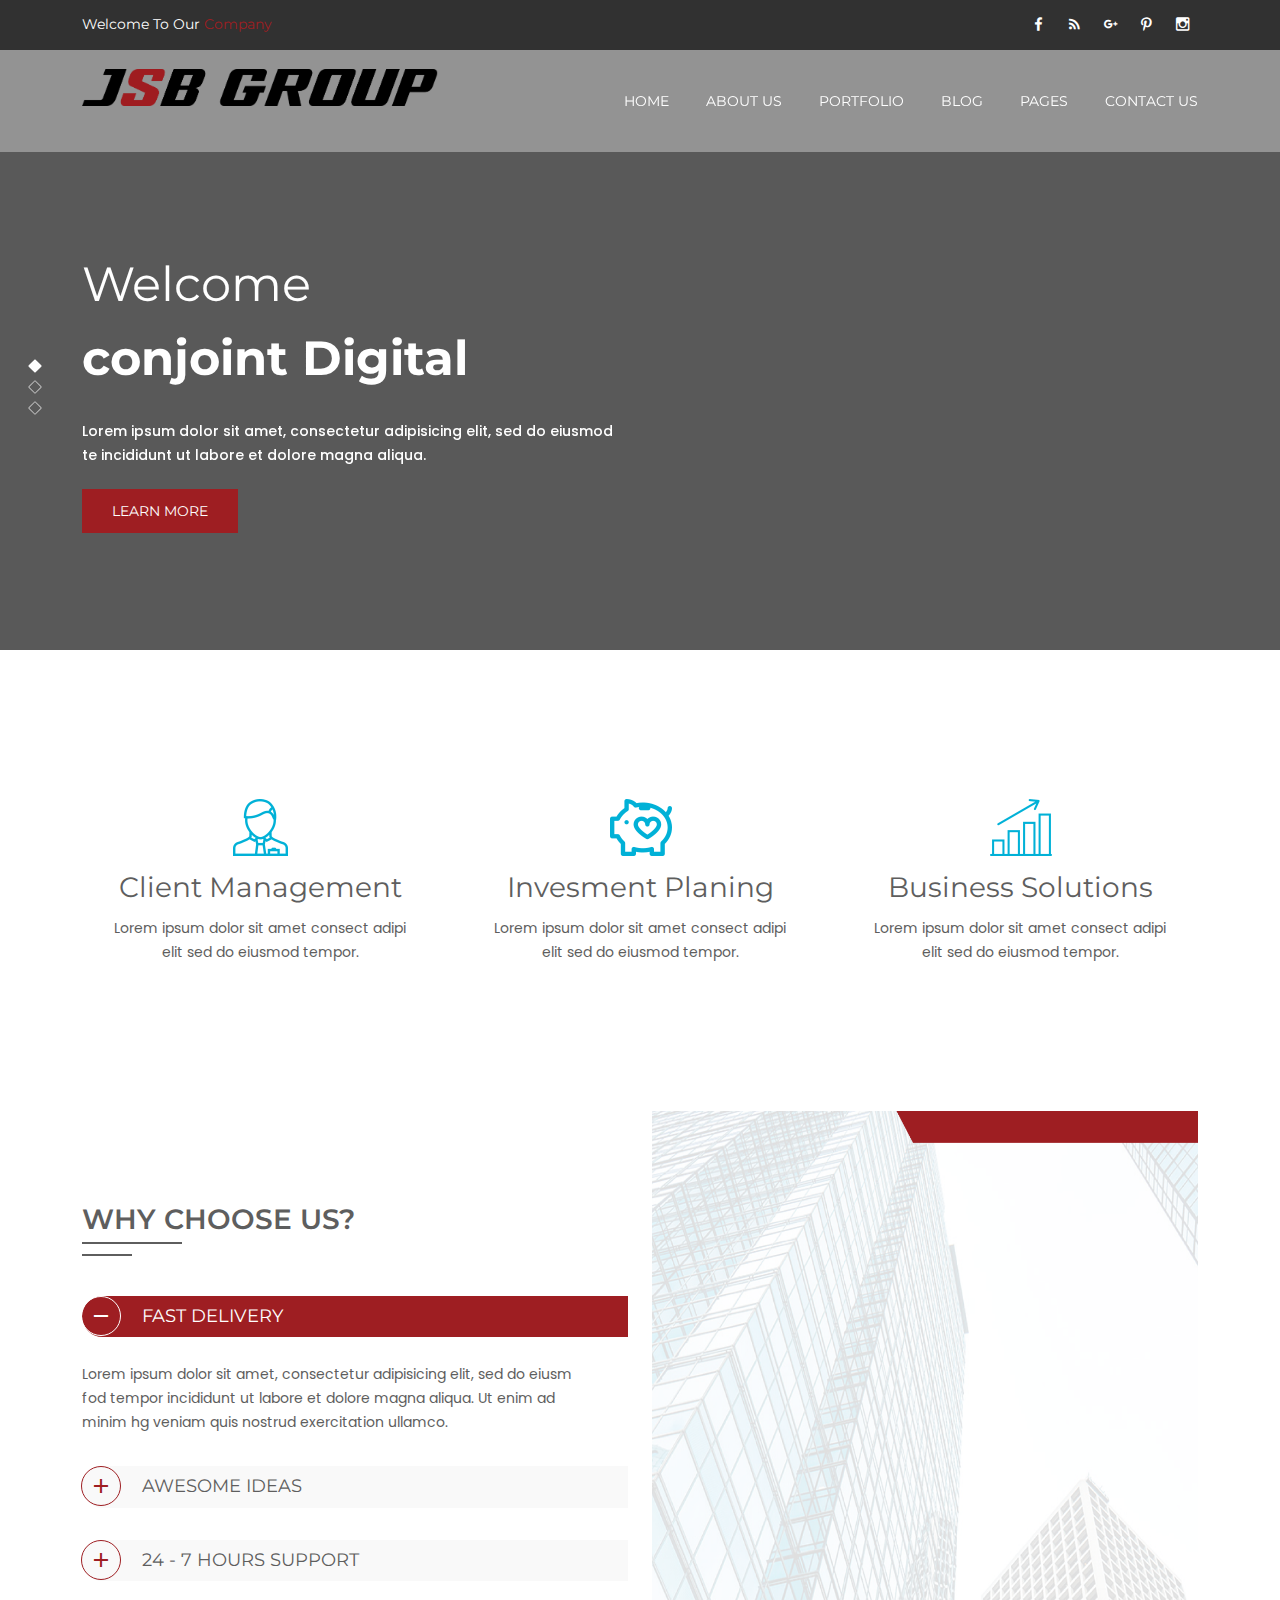
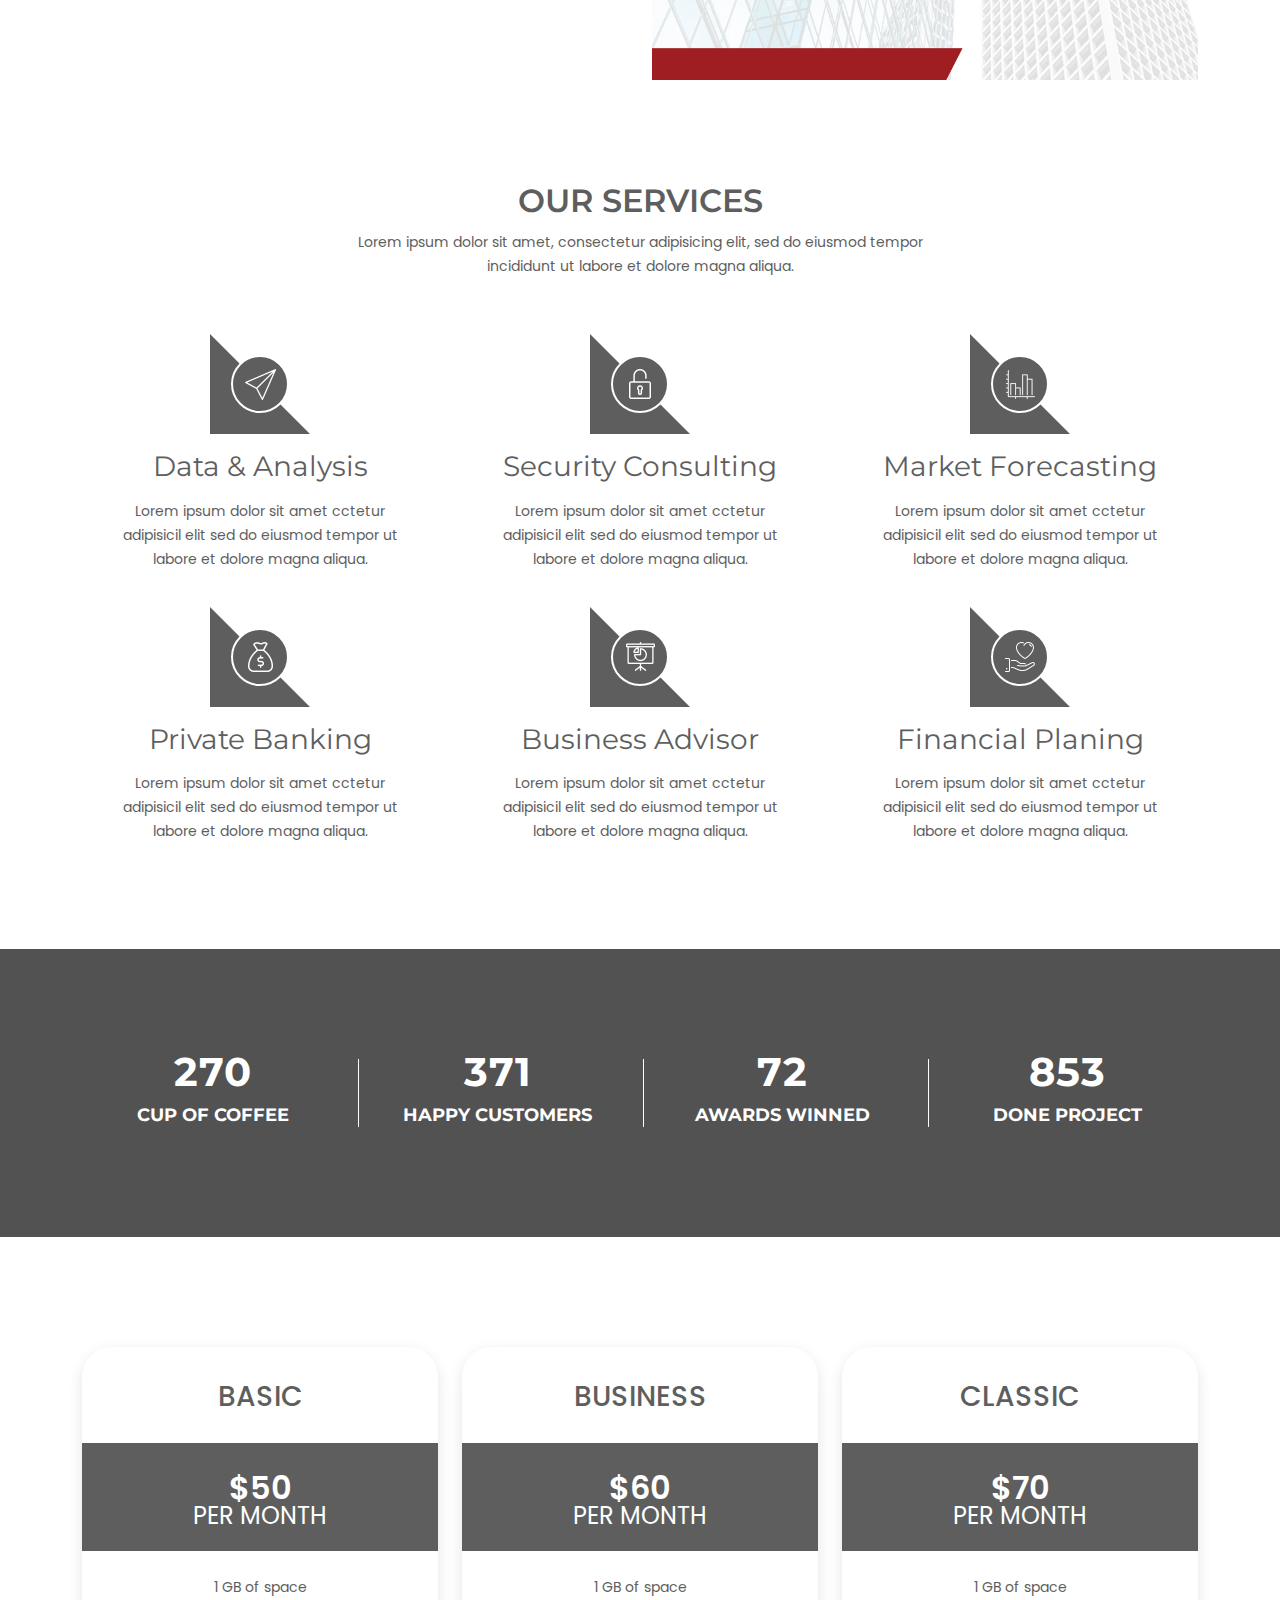
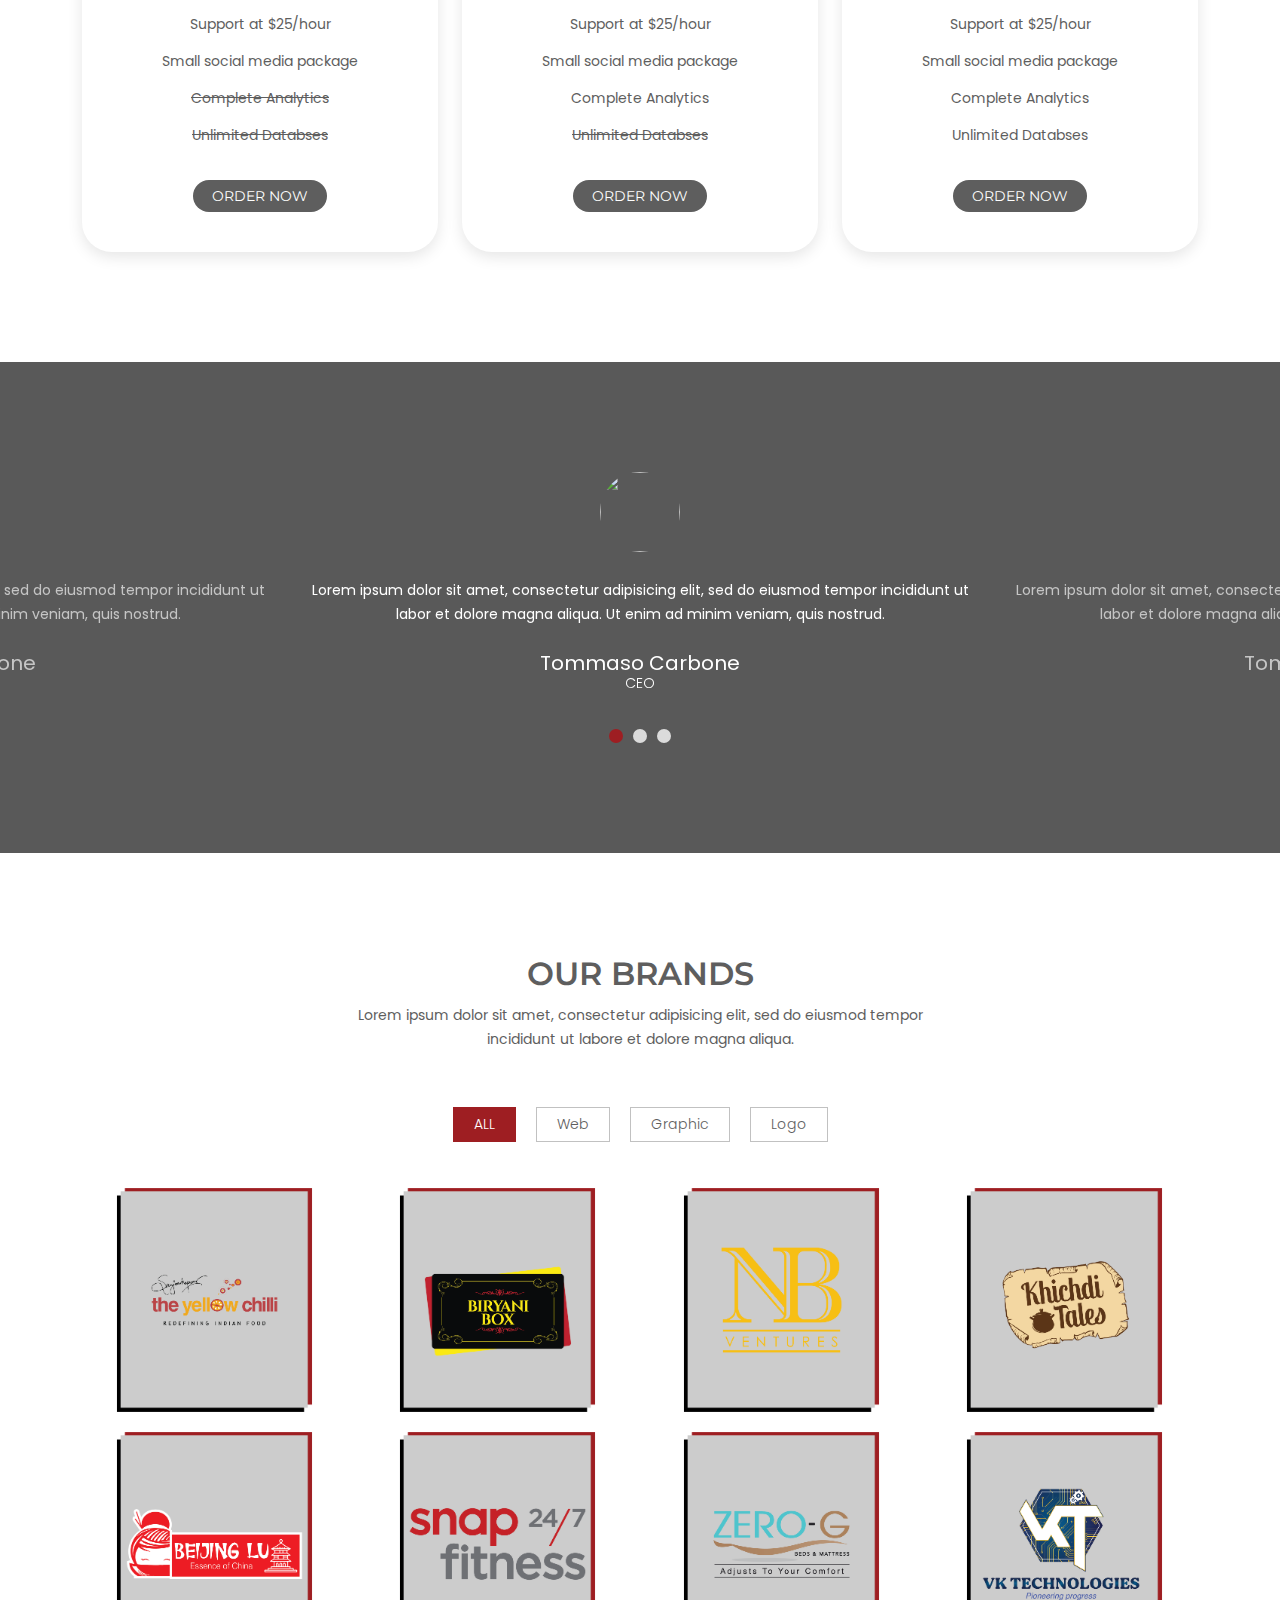
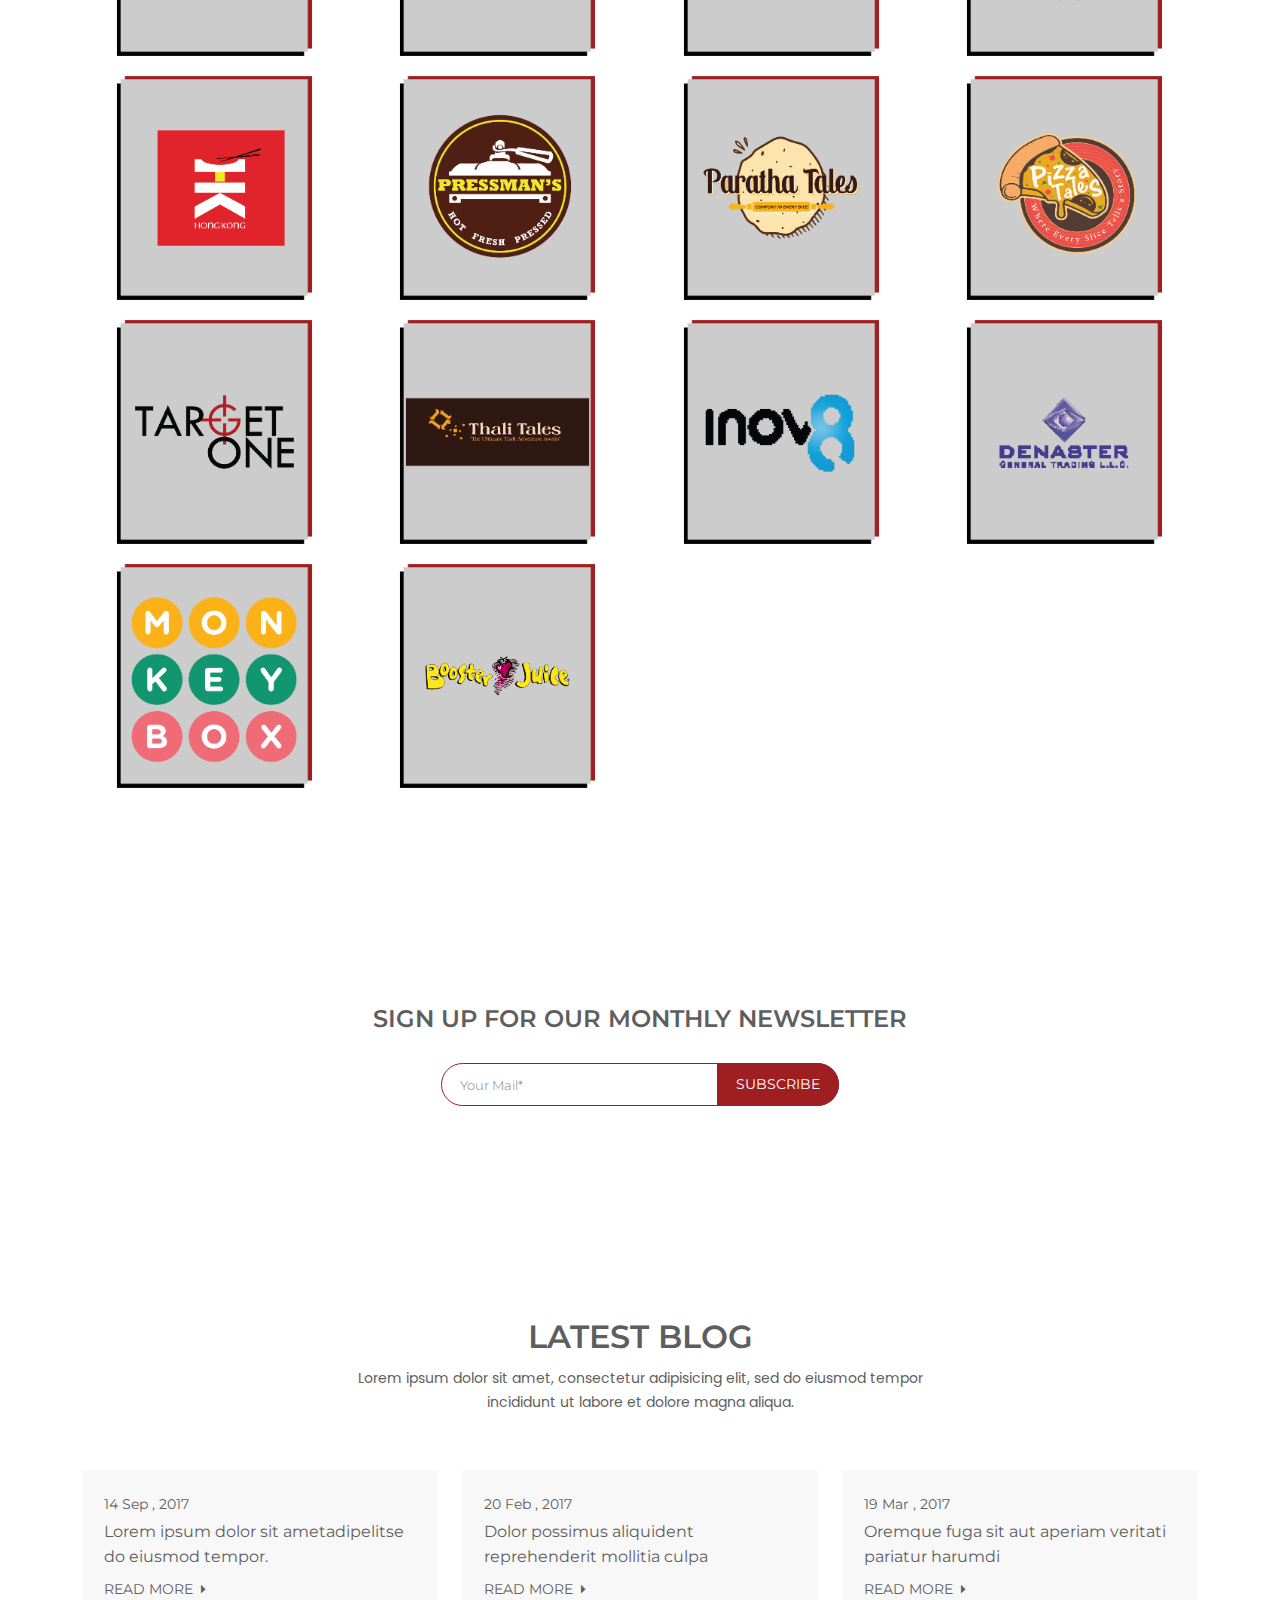
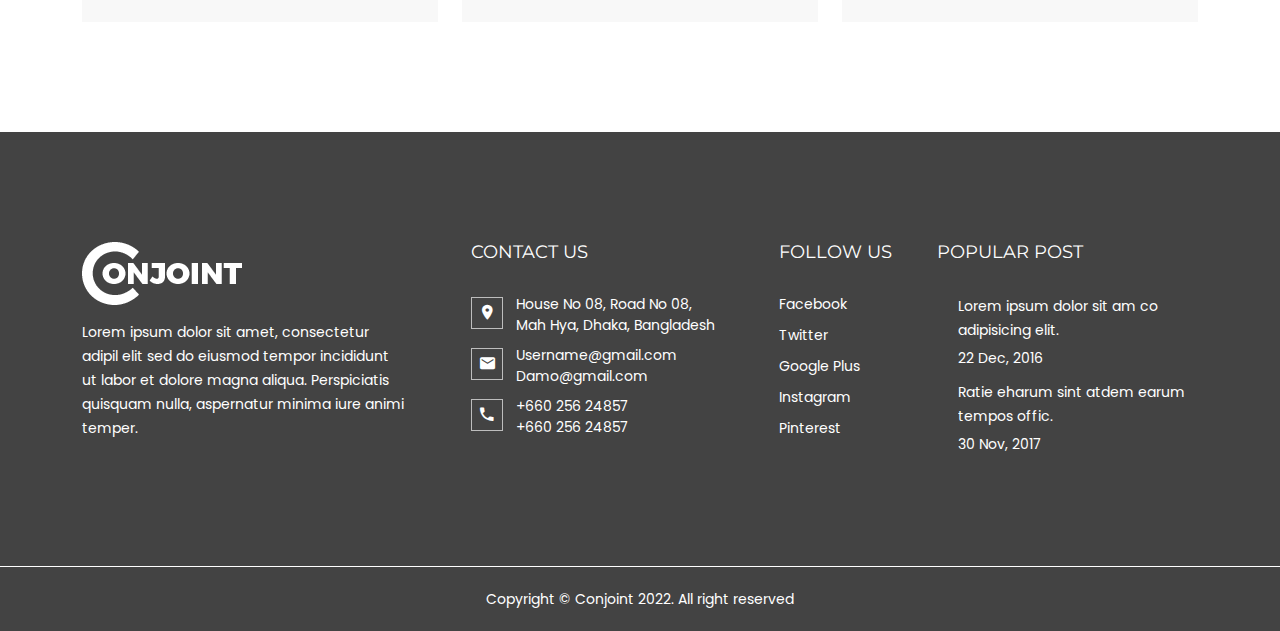
==== index.html @ b05cb588 "Initial Commit" ====
<!doctype html>
<html class="no-js" lang="en">
    <head>
        <meta charset="utf-8">
        <meta http-equiv="x-ua-compatible" content="ie=edge">
        <title>Homepage || conjoint</title>
        <meta name="description" content="">
        <meta name="viewport" content="width=device-width, initial-scale=1">
       

        <!-- Favicon -->
        <link rel="shortcut icon" type="image/x-icon" href="assets/images/favicon.ico">

        <!-- CSS
        ============================================ -->

        <!-- Icon Font CSS -->
        <link rel="stylesheet" href="assets/css/font-awesome.min.css">
        <link rel="stylesheet" href="assets/css/material-design-iconic-font.css">
        <link rel="stylesheet" href="assets/css/material-design-iconic-font.min.css">

        <!-- Plugins CSS -->
        <link rel="stylesheet" href="assets/css/bootstrap.min.css">
        <link rel="stylesheet" href="assets/css/slick.css">
        <link rel="stylesheet" href="assets/css/magnific-popup.css">
        <link rel="stylesheet" href="assets/css/meanmenu.css">
        <link rel="stylesheet" href="assets/css/animate.css">
        <link rel="stylesheet" href="assets/css/owl.carousel.css">
        <link rel="stylesheet" href="assets/css/shortcode/shortcodes.css">

        <!-- Main Style CSS -->
        <link rel="stylesheet" href="assets/css/style.css">
        <link rel="stylesheet" href="assets/css/responsive.css">

    </head>
    <body>
        <!--[if lt IE 8]>
            <p class="browserupgrade">You are using an <strong>outdated</strong> browser. Please <a href="http://browsehappy.com/">upgrade your browser</a> to improve your experience.</p>
        <![endif]-->
        
		<!-- Header Area Start -->
		<header class="header-area">
		    <div class="header-top-area bg-dark-1 d-none d-md-block">
		        <div class="container">
		            <div class="row">
		                <div class="col-md-6 col-sm-6">
		                    <div class="header-msg">
		                        <span>Welcome To Our <span>Company</span></span>
		                    </div>
		                </div>
		                <div class="col-md-6 col-sm-6">
		                    <div class="header-links">
		                        <a href="#"><i class="zmdi zmdi-facebook"></i></a>
		                        <a href="#"><i class="zmdi zmdi-rss"></i></a>
		                        <a href="#"><i class="zmdi zmdi-google-plus"></i></a>
		                        <a href="#"><i class="zmdi zmdi-pinterest"></i></a>
		                        <a href="#"><i class="zmdi zmdi-instagram"></i></a>
		                    </div>
		                </div>
		            </div>
		        </div>
		    </div>
		    <div class="logo-menu-area overlay-light-1 fixed header-sticky">
		        <div class="container">
		            <div class="row">
		                <div class="col-lg-4">
							<div class="logo">
								<a href="index.html"><img src="assets/images/logo/JSB Group Logo.png" alt="Conjoint" /></a>
							</div>
		                </div>
						<div class="col-lg-8">
                            <div class="main-menu text-right">
                                <nav>
                                    <ul>       
                                        <li><a href="index.html">Home</a></li>
                                        <li><a href="about.html">about us</a></li>
                                        <li><a href="portfolio.html">portfolio</a>
                                            <ul>
                                                <li><a href="portfolio-details.html">portfolio Details</a></li>
                                            </ul>
                                        </li>
                                        <li><a href="blog.html">Blog</a>
                                            <ul>
                                                <li><a href="blog-details.html">Blog Details</a></li>
                                            </ul>
                                        </li>
                                        <li><a href="#">pages</a>
                                            <ul>
                                                <li><a href="about.html">about us</a></li>
                                                <li><a href="portfolio.html">portfolio</a></li>
                                                <li><a href="portfolio-details.html">portfolio Details</a></li>
                                                <li><a href="blog.html">Blog</a></li>
                                                <li><a href="blog-details.html">Blog Details</a></li>
                                                <li><a href="contact.html">contact us</a></li>
                                            </ul>
                                        </li>
                                        <li><a href="contact.html">contact us</a></li>
                                    </ul>
                                </nav>
                            </div>
                            <div class="mobile-menu hidden-lg hidden-md"></div>
						</div>
		            </div>
		        </div>
		    </div>
		</header>
		<!-- Header Area End -->
		<!-- Background Area Start -->
		<div class="slider-area">
		    <div class="slider-wrapper">
		        <div class="single-slide overlay-3" style="background-image: url('assets/images/slider/webjb-0.png');">
                    <div class="banner-content">
                        <div class="container">
                            <div class="row">
                                <div class="col-lg-7 col-md-10">
                                    <div class="text-content-wrapper">
                                        <div class="text-content">
                                            <h2 class="pt-100">Welcome</h2>
                                            <h1 class="cd-headline scale letters">conjoint Digital
                                                <span class="cd-words-wrapper">
                                                    <b class="is-visible rotate"> Company</b>
                                                    <b class=" rotate">Agency</b>
                                                </span>
                                            </h1>
                                            <p>Lorem ipsum dolor sit amet, consectetur adipisicing elit, sed do eiusmod te incididunt ut labore et dolore magna aliqua.</p>
                                            <div class="banner-btn">
                                                <a class="default-btn blue" href="about.html"><span>Learn more</span></a>
                                            </div>
                                        </div>
                                    </div>
                                </div>
                            </div>
                        </div>
                    </div>
		        </div>
		        <div class="single-slide overlay-3" style="background-image: url('assets/images/slider/webjb-0.png');">
                    <div class="banner-content">
                        <div class="container">
                            <div class="row">
                                <div class="col-lg-7 col-md-10">
                                    <div class="text-content-wrapper">
                                        <div class="text-content text-center">
                                            <h2 class="pt-100">Welcome To</h2>
                                            <h1 class="cd-headline scale letters">Our Digital
                                                <span class="cd-words-wrapper">
                                                    <b class="is-visible rotate"> Company</b>
                                                    <b class=" rotate">Agency</b>
                                                </span>
                                            </h1>
                                            <p>Lorem ipsum dolor sit amet, consectetur adipisicing elit, sed do eiusmod te incididunt ut labore et dolore magna aliqua.</p>
                                            <div class="banner-btn">
                                                <a class="default-btn blue" href="about.html"><span>Learn more</span></a>
                                            </div>
                                        </div>
                                    </div>
                                </div>
                            </div>
                        </div>
                    </div>
		        </div>
		        <div class="single-slide overlay-3" style="background-image: url('assets/images/slider/webjb-0.png');">
                    <div class="banner-content">
                        <div class="container">
                            <div class="row">
                                <div class="col-lg-7 col-md-10">
                                    <div class="text-content-wrapper">
                                        <div class="text-content">
                                            <h2 class="pt-100">Welcome</h2>
                                            <h1 class="cd-headline scale letters">conjoint Digital
                                                <span class="cd-words-wrapper">
                                                    <b class="is-visible rotate"> Company</b>
                                                    <b class=" rotate">Agency</b>
                                                </span>
                                            </h1>
                                            <p>Lorem ipsum dolor sit amet, consectetur adipisicing elit, sed do eiusmod te incididunt ut labore et dolore magna aliqua.</p>
                                            <div class="banner-btn">
                                                <a class="default-btn blue" href="about.html"><span>Learn more</span></a>
                                            </div>
                                        </div>
                                    </div>
                                </div>
                            </div>
                        </div>
                    </div>
		        </div>
		    </div>
		</div>
		<!-- Background Area End -->
        <!-- Feature Area Start -->
        <section class="feature-area ptb-110">
            <div class="container">
                <div class="row">
                    <div class="col-lg-4 col-md-6">
                        <div class="single-item text-center">
                            <div class="f-icon">
                                <img src="assets/images/icons/client-2.png" alt="">
                            </div>
                            <div class="item-text">
                                <h3>Client Management</h3>
                                <p>Lorem ipsum dolor sit amet consect adipi elit sed do eiusmod tempor.</p>
                            </div>
                        </div>
                    </div>
                    <div class="col-lg-4 col-md-6">
                        <div class="single-item text-center">
                            <div class="f-icon">
                                <img src="assets/images/icons/investment-2.png" alt="">
                            </div>
                            <div class="item-text">
                                <h3>Invesment Planing</h3>
                                <p>Lorem ipsum dolor sit amet consect adipi elit sed do eiusmod tempor.</p>
                            </div>
                        </div>
                    </div>
                    <div class="col-lg-4 col-md-6">
                        <div class="single-item text-center">
                            <div class="f-icon">
                                <img src="assets/images/icons/solution-2.png" alt="">
                            </div>
                            <div class="item-text">
                                <h3>Business Solutions</h3>
                                <p>Lorem ipsum dolor sit amet consect adipi elit sed do eiusmod tempor.</p>
                            </div>
                        </div>
                    </div>
                </div>
            </div>
        </section>
        <!-- Feature Area End -->
        <!-- Consultation Area Start -->
        <section class="consultation-area bg-3 fix">
            <div class="container">
                <div class="row align-items-center justify-content-center gy-5">
                    <div class="col-lg-6">
                        <div class="accordion">
                            <h3 class="sub-title">Why Choose Us?</h3>
                            <div class="panel-group" id="choose">  
                                <div class="panel panel-default">
                                    <div class="panel-heading">
                                        <h4 class="panel-title">
                                            <a role="button" data-bs-toggle="collapse" href="#one">
                                                <span></span>fast delivery
                                            </a>
                                        </h4>
                                    </div>    
                                    <div id="one" class="panel-collapse collapse show" data-bs-parent="#choose">
                                        <div class="panel-body">     
                                            <p>Lorem ipsum dolor sit amet, consectetur adipisicing elit, sed do eiusm fod tempor incididunt ut labore et dolore magna aliqua. Ut enim ad minim hg veniam quis nostrud exercitation ullamco.</p>
                                        </div>
                                    </div>           
                                </div>
                                <div class="panel panel-default">
                                    <div class="panel-heading">
                                        <h4 class="panel-title">
                                            <a class="collapsed" role="button" data-bs-toggle="collapse" href="#two">
                                                <span></span>Awesome Ideas 
                                            </a>
                                        </h4>
                                    </div>    
                                    <div id="two" class="panel-collapse collapse" data-bs-parent="#choose">
                                        <div class="panel-body">     
                                            <p>Lorem ipsum dolor sit amet, consectetur adipisicing elit, sed do eiusm fod tempor incididunt ut labore et dolore magna aliqua. Ut enim ad minim hg veniam quis nostrud exercitation ullamco.</p>
                                        </div> 
                                    </div>
                                </div>
                                <div class="panel panel-default">
                                    <div class="panel-heading">
                                        <h4 class="panel-title">
                                            <a class="collapsed" role="button" data-bs-toggle="collapse" href="#three">
                                                <span></span>
                                                24 - 7 hours support
                                            </a>
                                        </h4>
                                    </div>    
                                    <div id="three" class="panel-collapse collapse" data-bs-parent="#choose">
                                        <div class="panel-body">     
                                            <p>Lorem ipsum dolor sit amet, consectetur adipisicing elit, sed do eiusm fod tempor incididunt ut labore et dolore magna aliqua. Ut enim ad minim hg veniam quis nostrud exercitation ullamco.</p>
                                        </div>
                                    </div>
                                </div>
                            </div>
                        </div>
                    </div>
                    <div class="col-lg-6 col-md-6 col-sm-8">
                        <div class="consultation-img bounceInRight" data-wow-duration="2s" data-wow-delay=".5s">
                            <img src="assets/images/banner/webjb-09.png" alt="">
                        </div>
                    </div>
                </div>
            </div>
        </section>
        <!-- Consultation Area End -->
        <!-- Service Area Start -->
        <section class="service-area pt-110 pb-70">
            <div class="container">

                <div class="section-title text-center">
                    <h2>our services</h2>
                    <p>Lorem ipsum dolor sit amet, consectetur adipisicing elit, sed do eiusmod tempor <br> incididunt ut labore et dolore magna aliqua. </p>
                </div>
                
                <div class="row">
                    <div class="col-lg-4 col-md-6">
                        <div class="single-item text-center">
                            <div class="item-icon-bg">
                                <div class="item-icons">
                                    <span><img src="assets/images/icons/send-2.png" alt=""></span>
                                </div>
                            </div>
                            <div class="item-text">
                                <h3>Data &amp; Analysis</h3>
                                <p>Lorem ipsum dolor sit amet cctetur adipisicil elit sed do eiusmod tempor  ut labore et dolore magna aliqua. </p>
                            </div>
                        </div>
                    </div>
                    <div class="col-lg-4 col-md-6">
                        <div class="single-item text-center">
                            <div class="item-icon-bg">
                                <div class="item-icons">
                                    <span><img src="assets/images/icons/lock-2.png" alt=""></span>
                                </div>
                            </div>
                            <div class="item-text">
                                <h3>Security Consulting</h3>
                                <p>Lorem ipsum dolor sit amet cctetur adipisicil elit sed do eiusmod tempor  ut labore et dolore magna aliqua. </p>
                            </div>
                        </div>
                    </div>
                    <div class="col-lg-4 col-md-6">
                        <div class="single-item text-center">
                            <div class="item-icon-bg">
                                <div class="item-icons">
                                    <span><img src="assets/images/icons/solution-3.png" alt=""></span>
                                </div>
                            </div>
                            <div class="item-text">
                                <h3>Market Forecasting</h3>
                                <p>Lorem ipsum dolor sit amet cctetur adipisicil elit sed do eiusmod tempor  ut labore et dolore magna aliqua. </p>
                            </div>
                        </div>
                    </div>
                    <div class="col-lg-4 col-md-6">
                        <div class="single-item text-center">
                            <div class="item-icon-bg">
                                <div class="item-icons">
                                    <span><img src="assets/images/icons/bag-2.png" alt=""></span>
                                </div>
                            </div>
                            <div class="item-text">
                                <h3>Private Banking</h3>
                                <p>Lorem ipsum dolor sit amet cctetur adipisicil elit sed do eiusmod tempor  ut labore et dolore magna aliqua. </p>
                            </div>
                        </div>
                    </div>
                    <div class="col-lg-4 col-md-6">
                        <div class="single-item text-center">
                            <div class="item-icon-bg">
                                <div class="item-icons">
                                    <span><img src="assets/images/icons/solution-4.png" alt=""></span>
                                </div>
                            </div>
                            <div class="item-text">
                                <h3>Business Advisor</h3>
                                <p>Lorem ipsum dolor sit amet cctetur adipisicil elit sed do eiusmod tempor  ut labore et dolore magna aliqua. </p>
                            </div>
                        </div>
                    </div>
                    <div class="col-lg-4 col-md-6">
                        <div class="single-item text-center">
                            <div class="item-icon-bg">
                                <div class="item-icons">
                                    <span><img src="assets/images/icons/saving-2.png" alt=""></span>
                                </div>
                            </div>
                            <div class="item-text">
                                <h3>Financial Planing</h3>
                                <p>Lorem ipsum dolor sit amet cctetur adipisicil elit sed do eiusmod tempor  ut labore et dolore magna aliqua. </p>
                            </div>
                        </div>
                    </div>
                </div>
            </div>
        </section>
        <!-- Service Area End -->
        <!-- Fun Factor Area Start -->
        <div class="fun-factor-area ptb-110 bg-1 overlay-5">
            <div class="container">
                <div class="row">
                    <div class="col-md-3 col-sm-6">
                        <div class="single-fun-factor text-center">
                            <h1><span class="counter">270</span></h1>
                            <h4>CUP OF COFFEE</h4>
                        </div>
                    </div>
                    <div class="col-md-3 col-sm-6">
                        <div class="single-fun-factor text-center">
                            <h1><span class="counter">371</span></h1>
                            <h4>HAPPY CUSTOMERS</h4>
                        </div>
                    </div>
                    <div class="col-md-3 col-sm-6">
                        <div class="single-fun-factor text-center">
                            <h1><span class="counter">72</span></h1>
                            <h4>AWARDS WINNED</h4>
                        </div>
                    </div>
                    <div class="col-md-3 col-sm-6">
                        <div class="single-fun-factor text-center">
                            <h1><span class="counter">853</span></h1>
                            <h4>DONE PROJECT</h4>
                        </div>
                    </div>
                </div>
            </div>
        </div>
        <!-- Fun Factor Area End -->
        <!-- Pricing Table Area Start -->
        <div class="pricing-area ptb-110">
            <div class="container">
                <div class="row g-4">
                    <div class="col-lg-4 col-md-6">
                        <div class="table-wrapper">
                            <div class="single-table text-center">
                                <div class="table-title">
                                    <h3>BASIC</h3>
                                    <div class="title-2">
                                        <h2>$50</h2>
                                        <h4>PER MONTH</h4>
                                    </div>
                                </div>
                                <div class="table-content">
                                    <span>1 GB of space</span>
                                    <span>Support at $25/hour</span>
                                    <span>Small social media package</span>
                                    <span class="line">Complete Analytics</span>
                                    <span class="line">Unlimited Databses</span>
                                </div>
                                <a href="#" class="default-btn"><span>ORDER NOW</span></a>
                            </div>
                        </div>
                    </div>
                    <div class="col-lg-4 col-md-6">
                        <div class="table-wrapper">
                            <div class="single-table text-center">
                                <div class="table-title">
                                    <h3>BUSINESS</h3>
                                    <div class="title-2">
                                        <h2>$60</h2>
                                        <h4>PER MONTH</h4>
                                    </div>
                                </div>
                                <div class="table-content">
                                    <span>1 GB of space</span>
                                    <span>Support at $25/hour</span>
                                    <span>Small social media package</span>
                                    <span>Complete Analytics</span>
                                    <span class="line">Unlimited Databses</span>
                                </div>
                                <a href="#" class="default-btn blue"><span>ORDER NOW</span></a>
                            </div>
                        </div>
                    </div>
                    <div class="col-lg-4 col-md-6">
                        <div class="table-wrapper">
                            <div class="single-table text-center">
                                <div class="table-title">
                                    <h3>CLASSIC</h3>
                                    <div class="title-2">
                                        <h2>$70</h2>
                                        <h4>PER MONTH</h4>
                                    </div>
                                </div>
                                <div class="table-content">
                                    <span>1 GB of space</span>
                                    <span>Support at $25/hour</span>
                                    <span>Small social media package</span>
                                    <span>Complete Analytics</span>
                                    <span>Unlimited Databses</span>
                                </div>
                                <a href="#" class="default-btn"><span>ORDER NOW</span></a>
                            </div>
                        </div>
                    </div>
                </div>
            </div>
        </div>
        <!-- Pricing Table Area End -->
        <!-- Testimonial Area Start -->
        <div class="testimonial-area bg-5 overlay-3 ptb-110">
            <div class="testimonial-two-wrapper text-center">
                <div class="single-testimonial">
                    <div class="testi-img"><img src="assets/images/testimonial/1.jpg" alt=""></div>
                    <p>Lorem ipsum dolor sit amet, consectetur adipisicing elit, sed do eiusmod tempor incididunt ut labor et dolore magna aliqua. Ut enim ad minim veniam, quis nostrud.</p>
                    <h5>Tommaso Carbone</h5>
                    <h6>CEO</h6>
                </div>
                <div class="single-testimonial">
                    <div class="testi-img"><img src="assets/images/testimonial/1.jpg" alt=""></div>
                    <p>Lorem ipsum dolor sit amet, consectetur adipisicing elit, sed do eiusmod tempor incididunt ut labor et dolore magna aliqua. Ut enim ad minim veniam, quis nostrud.</p>
                    <h5>Tommaso Carbone</h5>
                    <h6>CEO</h6>
                </div>
                <div class="single-testimonial">
                    <div class="testi-img"><img src="assets/images/testimonial/1.jpg" alt=""></div>
                    <p>Lorem ipsum dolor sit amet, consectetur adipisicing elit, sed do eiusmod tempor incididunt ut labor et dolore magna aliqua. Ut enim ad minim veniam, quis nostrud.</p>
                    <h5>Tommaso Carbone</h5>
                    <h6>CEO</h6>
                </div>
            </div>
        </div>
        <!-- Testimonial Area End -->
		<!-- Portfolio Area Start -->
		<div class="portfolio-area pt-110 pb-100">
			<div class="container">
                <div class="section-title text-center">
                    <h2>OUR BRANDS</h2>
                    <p>Lorem ipsum dolor sit amet, consectetur adipisicing elit, sed do eiusmod tempor <br> incididunt ut labore et dolore magna aliqua. </p>
                </div>
                
                <div class="portfolio-menu text-center">
                    <button class="active" data-filter="*">ALL</button>
                    <button data-filter=".web">web</button>
                    <button data-filter=".graphic">graphic</button>
                    <button data-filter=".logos">logo</button>
                </div>	
				
				<div class="portfolio-custom-row">
					<div class="row g-2 grid">
						<div class="col-lg-3 col-md-6 grid-item hover web">
                            <div class="portfolio hover-style">
                                <a href="portfolio-details.html"><img src="assets/images/portfolio/webjb-04.png" alt="" /></a>
                                <div class="gallery-hover-effect">
                                    <a class="gallery-icon img-popup" href="assets/images/portfolio/webjb-04.png">
                                        <img src="assets/images/icons/zoom.png" alt="">
                                    </a>
                                </div>
                            </div>
                        </div>
                        <div class="col-lg-3 col-md-6 grid-item hover logos">
                            <div class="portfolio hover-style">
                                <a href="portfolio-details.html"><img src="assets/images/portfolio/webjb-06.png" alt="" /></a>
                                <div class="gallery-hover-effect">
                                    <a class="gallery-icon img-popup" href="assets/images/portfolio/10.jpg">
                                        <img src="assets/images/icons/zoom.png" alt="">
                                    </a>
                                </div>
                            </div>
                        </div>
                        <div class="col-lg-3 col-md-6 grid-item hover graphic web">
                            <div class="portfolio hover-style">
                                <a href="portfolio-details.html"><img src="assets/images/portfolio/webjb-07.png" alt="" /></a>
                                <div class="gallery-hover-effect">
                                    <a class="gallery-icon img-popup" href="assets/images/portfolio/11.jpg">
                                        <img src="assets/images/icons/zoom.png" alt="">
                                    </a>
                                </div>
                            </div>
                        </div>
                        <div class="col-lg-3 col-md-6 grid-item hover logos">
                            <div class="portfolio hover-style">
                                <a href="portfolio-details.html"><img src="assets/images/portfolio/webjb-08.png" alt="" /></a>
                                <div class="gallery-hover-effect">
                                    <a class="gallery-icon img-popup" href="assets/images/portfolio/12.jpg">
                                        <img src="assets/images/icons/zoom.png" alt="">
                                    </a>
                                </div>
                            </div>
                        </div>
                        <div class="col-lg-3 col-md-6 grid-item hover web logos">
                            <div class="portfolio hover-style">
                                <a href="portfolio-details.html"><img src="assets/images/portfolio/webjb-11.png" alt="" /></a>
                                <div class="gallery-hover-effect">
                                    <a class="gallery-icon img-popup" href="assets/images/portfolio/13.jpg">
                                        <img src="assets/images/icons/zoom.png" alt="">
                                    </a>
                                </div>
                            </div>
                        </div>
                        <div class="col-lg-3 col-md-6 grid-item hover graphic">
                            <div class="portfolio hover-style">
                                <a href="portfolio-details.html"><img src="assets/images/portfolio/webjb-12.png" alt="" /></a>
                                <div class="gallery-hover-effect">
                                    <a class="gallery-icon img-popup" href="assets/images/portfolio/14.jpg">
                                        <img src="assets/images/icons/zoom.png" alt="">
                                    </a>
                                </div>
                            </div>
                        </div>
                        <div class="col-lg-3 col-md-6 grid-item hover graphic">
                            <div class="portfolio hover-style">
                                <a href="portfolio-details.html"><img src="assets/images/portfolio/webjb-13.png" alt="" /></a>
                                <div class="gallery-hover-effect">
                                    <a class="gallery-icon img-popup" href="assets/images/portfolio/14.jpg">
                                        <img src="assets/images/icons/zoom.png" alt="">
                                    </a>
                                </div>
                            </div>
                        </div>
                        <div class="col-lg-3 col-md-6 grid-item hover graphic">
                            <div class="portfolio hover-style">
                                <a href="portfolio-details.html"><img src="assets/images/portfolio/webjb-14.png" alt="" /></a>
                                <div class="gallery-hover-effect">
                                    <a class="gallery-icon img-popup" href="assets/images/portfolio/14.jpg">
                                        <img src="assets/images/icons/zoom.png" alt="">
                                    </a>
                                </div>
                            </div>
                        </div>
                        <div class="col-lg-3 col-md-6 grid-item hover graphic">
                            <div class="portfolio hover-style">
                                <a href="portfolio-details.html"><img src="assets/images/portfolio/webjb-15.png" alt="" /></a>
                                <div class="gallery-hover-effect">
                                    <a class="gallery-icon img-popup" href="assets/images/portfolio/14.jpg">
                                        <img src="assets/images/icons/zoom.png" alt="">
                                    </a>
                                </div>
                            </div>
                        </div>
                        <div class="col-lg-3 col-md-6 grid-item hover graphic">
                            <div class="portfolio hover-style">
                                <a href="portfolio-details.html"><img src="assets/images/portfolio/webjb-16.png" alt="" /></a>
                                <div class="gallery-hover-effect">
                                    <a class="gallery-icon img-popup" href="assets/images/portfolio/14.jpg">
                                        <img src="assets/images/icons/zoom.png" alt="">
                                    </a>
                                </div>
                            </div>
                        </div>
                        <div class="col-lg-3 col-md-6 grid-item hover graphic">
                            <div class="portfolio hover-style">
                                <a href="portfolio-details.html"><img src="assets/images/portfolio/webjb-17.png" alt="" /></a>
                                <div class="gallery-hover-effect">
                                    <a class="gallery-icon img-popup" href="assets/images/portfolio/14.jpg">
                                        <img src="assets/images/icons/zoom.png" alt="">
                                    </a>
                                </div>
                            </div>
                        </div>
                        <div class="col-lg-3 col-md-6 grid-item hover graphic">
                            <div class="portfolio hover-style">
                                <a href="portfolio-details.html"><img src="assets/images/portfolio/webjb-18.png" alt="" /></a>
                                <div class="gallery-hover-effect">
                                    <a class="gallery-icon img-popup" href="assets/images/portfolio/14.jpg">
                                        <img src="assets/images/icons/zoom.png" alt="">
                                    </a>
                                </div>
                            </div>
                        </div>
                        <div class="col-lg-3 col-md-6 grid-item hover graphic">
                            <div class="portfolio hover-style">
                                <a href="portfolio-details.html"><img src="assets/images/portfolio/webjb-19.png" alt="" /></a>
                                <div class="gallery-hover-effect">
                                    <a class="gallery-icon img-popup" href="assets/images/portfolio/14.jpg">
                                        <img src="assets/images/icons/zoom.png" alt="">
                                    </a>
                                </div>
                            </div>
                        </div>
                        <div class="col-lg-3 col-md-6 grid-item hover graphic">
                            <div class="portfolio hover-style">
                                <a href="portfolio-details.html"><img src="assets/images/portfolio/webjb-20.png" alt="" /></a>
                                <div class="gallery-hover-effect">
                                    <a class="gallery-icon img-popup" href="assets/images/portfolio/14.jpg">
                                        <img src="assets/images/icons/zoom.png" alt="">
                                    </a>
                                </div>
                            </div>
                        </div>
                        <div class="col-lg-3 col-md-6 grid-item hover graphic">
                            <div class="portfolio hover-style">
                                <a href="portfolio-details.html"><img src="assets/images/portfolio/webjb-21.png" alt="" /></a>
                                <div class="gallery-hover-effect">
                                    <a class="gallery-icon img-popup" href="assets/images/portfolio/14.jpg">
                                        <img src="assets/images/icons/zoom.png" alt="">
                                    </a>
                                </div>
                            </div>
                        </div>
                        <div class="col-lg-3 col-md-6 grid-item hover graphic">
                            <div class="portfolio hover-style">
                                <a href="portfolio-details.html"><img src="assets/images/portfolio/webjb-22.png" alt="" /></a>
                                <div class="gallery-hover-effect">
                                    <a class="gallery-icon img-popup" href="assets/images/portfolio/14.jpg">
                                        <img src="assets/images/icons/zoom.png" alt="">
                                    </a>
                                </div>
                            </div>
                        </div>
                        <div class="col-lg-3 col-md-6 grid-item hover graphic">
                            <div class="portfolio hover-style">
                                <a href="portfolio-details.html"><img src="assets/images/portfolio/webjb-23.png" alt="" /></a>
                                <div class="gallery-hover-effect">
                                    <a class="gallery-icon img-popup" href="assets/images/portfolio/14.jpg">
                                        <img src="assets/images/icons/zoom.png" alt="">
                                    </a>
                                </div>
                            </div>
                        </div>
                        <div class="col-lg-3 col-md-6 grid-item hover graphic">
                            <div class="portfolio hover-style">
                                <a href="portfolio-details.html"><img src="assets/images/portfolio/webjb-25.png" alt="" /></a>
                                <div class="gallery-hover-effect">
                                    <a class="gallery-icon img-popup" href="assets/images/portfolio/14.jpg">
                                        <img src="assets/images/icons/zoom.png" alt="">
                                    </a>
                                </div>
                            </div>
                        </div>
                    </div>	
				</div>	
			</div>
		</div>
		<!-- Portfolio Area End -->
        <!-- Newsletter Area Start -->
        <div class="newsletter-area bg-6 ptb-110">
            <div class="container">
                <div class="row justify-content-center ">
                    <div class="col-xl-6 col-md-8">
                        <div class="newsletter-text text-center">
                            <h3>Sign up for our monthly newsletter </h3>
                            <div class="newsletter-form">
                                <form action="#" id="mc-form" class="mc-form fix">
                                    <input id="mc-email" type="email" name="email" placeholder="Your Mail*">
                                    <button id="mc-submit" type="submit" class="default-btn"><span>SUBSCRIBE</span></button>  
                                </form>
                                <!-- mailchimp-alerts Start -->
                                <div class="mailchimp-alerts">
                                    <div class="mailchimp-submitting"></div><!--mailchimp-submitting end-->
                                    <div class="mailchimp-success"></div><!--mailchimp-success end-->
                                    <div class="mailchimp-error"></div><!--mailchimp-error end -->
                                </div>
                                <!-- mailchimp-alerts end -->
                            </div>
                        </div>
                    </div>
                </div>
            </div>
        </div>
        <!-- Newsletter Area End -->
        <!-- Blog Area Start -->
        <div class="blog-area pt-110 pb-90">
            <div class="container">
                
                <div class="section-title text-center">
                    <h2>Latest blog</h2>
                    <p>Lorem ipsum dolor sit amet, consectetur adipisicing elit, sed do eiusmod tempor <br> incididunt ut labore et dolore magna aliqua. </p>
                </div>

                <div class="custom-row">
                    <div class="blog-carousel">
                        <div class="custom-col">
                            <div class="single-blog">
                                <div class="blog-img">
                                    <a href="blog-details.html"><img src="assets/images/blog/7.jpg" alt=""></a>
                                </div>
                                <div class="blog-text">
                                    <a class="post-date" href="blog.html">14 Sep , 2017</a>
                                    <h5>
                                        <a href="blog-details.html">Lorem ipsum dolor sit ametadipelitse do eiusmod tempor.</a>
                                    </h5>
                                    <a href="blog-details.html" class="blog-btn">Read more<i class="zmdi zmdi-caret-right"></i></a>
                                </div>
                            </div>
                        </div>
                        <div class="custom-col">
                            <div class="single-blog">
                                <div class="blog-img">
                                    <a href="blog-details.html"><img src="assets/images/blog/8.jpg" alt=""></a>
                                </div>
                                <div class="blog-text">
                                    <a class="post-date" href="blog.html">20 Feb , 2017</a>
                                    <h5>
                                        <a href="blog-details.html">Dolor possimus aliquident reprehenderit mollitia culpa</a>
                                    </h5>
                                    <a href="blog-details.html" class="blog-btn">Read more<i class="zmdi zmdi-caret-right"></i></a>
                                </div>
                            </div>
                        </div>
                        <div class="custom-col">
                            <div class="single-blog">
                                <div class="blog-img">
                                    <a href="blog-details.html"><img src="assets/images/blog/9.jpg" alt=""></a>
                                </div>
                                <div class="blog-text">
                                    <a class="post-date" href="blog.html">19 Mar , 2017</a>
                                    <h5>
                                        <a href="blog-details.html">Oremque fuga sit aut aperiam veritati pariatur harumdi</a>
                                    </h5>
                                    <a href="blog-details.html" class="blog-btn">Read more<i class="zmdi zmdi-caret-right"></i></a>
                                </div>
                            </div>
                        </div>
                    </div>
                </div>
            </div>
        </div>
        <!-- Blog Area End -->
        <!-- Footer Area Start -->
        <footer class="footer-area bg-7 overlay-6">
            <div class="footer-widget-area ptb-110">
                <div class="container">
                    <div class="row">
                        <div class="col-lg-4 col-md-4">
                            <div class="single-footer-widget">
                                <div class="footer-logo">
                                    <a href="index.html"><img src="assets/images/logo/logo-white.png" alt="Conjoint"></a>
                                </div>
                                <p>Lorem ipsum dolor sit amet, consectetur adipil elit sed do eiusmod tempor incididunt ut labor et dolore magna aliqua. Perspiciatis quisquam nulla, aspernatur minima iure animi temper.</p>
                            </div>
                        </div>
                        <div class="col-lg-3 col-md-4 col-sm-7">
                            <div class="single-footer-widget">
                                <h4>contact us</h4>
                                <div class="footer-c-info">
                                    <span class="c-icon"><i class="zmdi zmdi-pin"></i></span>
                                    <span class="c-text">House No 08, Road No 08, Mah Hya, Dhaka, Bangladesh</span>
                                </div>
                                <div class="footer-c-info">
                                    <span class="c-icon"><i class="zmdi zmdi-email"></i></span>
                                    <span class="c-text">Username@gmail.com</span>
                                    <span class="c-text">Damo@gmail.com</span>
                                </div>
                                <div class="footer-c-info">
                                    <span class="c-icon"><i class="zmdi zmdi-phone"></i></span>
                                    <span class="c-text">+660 256 24857</span>
                                    <span class="c-text">+660 256 24857</span>
                                </div>
                            </div>
                        </div>
                        <div class="col-lg-2 col-md-4 col-sm-5">
                            <div class="single-footer-widget">
                                <h4>follow us</h4>
                                <ul class="footer-list">
                                    <li><a href="#">Facebook</a></li>
                                    <li><a href="#">Twitter</a></li>
                                    <li><a href="#">Google Plus</a></li>
                                    <li><a href="#">Instagram</a></li>
                                    <li><a href="#">Pinterest</a></li>
                                </ul>
                            </div>
                        </div>
                        <div class="col-lg-3 col-md-6">
                            <div class="single-footer-widget">
                                <h4>popular post</h4>
                                <div class="footer-post">
                                    <div class="footer-post-img">
                                        <a href="blog-details.html"><img src="assets/images/blog/s-1.jpg" alt=""></a>
                                    </div>
                                    <div class="footer-post-text">
                                        <a href="blog-details.html" class="p-title">Lorem ipsum dolor sit am co adipisicing elit.</a>
                                        <a class="f-post-date" href="blog.html">22 Dec, 2016</a>
                                    </div>
                                </div>
                                <div class="footer-post">
                                    <div class="footer-post-img">
                                        <a href="blog-details.html"><img src="assets/images/blog/s-2.jpg" alt=""></a>
                                    </div>
                                    <div class="footer-post-text">
                                        <a href="blog-details.html" class="p-title">Ratie eharum sint atdem earum tempos offic.</a>
                                        <a class="f-post-date" href="blog.html">30 Nov, 2017</a>
                                    </div>
                                </div>
                            </div>
                        </div>
                    </div>
                </div>
            </div>
            <div class="footer-text-area fix ptb-20">
                <div class="container">
                    <div class="footer-text text-center">
                        <p class="copy-right-text m-0 ">Copyright © <a href="#"><strong>Conjoint</strong></a> 2022. All right reserved</p>
                    </div>
                </div>
            </div>
        </footer>
        <!-- Footer Area End -->

        

        <!-- JS
        ============================================ -->

        <!-- Modernizer & jQuery JS -->
        <script src="assets/js/vendor/modernizr-2.8.3.min.js"></script>
        <script src="assets/js/vendor/jquery-1.12.4.min.js"></script>

        <!-- Bootstrap JS -->
        <script src="assets/js/bootstrap.bundle.min.js"></script>

        <!-- Plugins JS -->
        <script src="assets/js/animated-headlines.js"></script>
        <script src="assets/js/owl.carousel.min.js"></script>
        <script src="assets/js/isotope.pkgd.min.js"></script>
        <script src="assets/js/imagesloaded.pkgd.min.js"></script>
        <script src="assets/js/jquery.meanmenu.js"></script>
        <script src="assets/js/jquery.magnific-popup.js"></script>
        <script src="assets/js/ajax-mail.js"></script>
        <script src="assets/js/jquery.ajaxchimp.min.js"></script>
        <script src="assets/js/plugins.js"></script>

        <!-- Main JS -->
        <script src="assets/js/main.js"></script>

    </body>
</html>
---- assets/css/material-design-iconic-font.min.css ----
@font-face{font-family:Material-Design-Iconic-Font;src:url(../fonts/Material-Design-Iconic-Font.woff2?v=2.2.0) format('woff2'),url(../fonts/Material-Design-Iconic-Font.woff?v=2.2.0) format('woff'),url(../fonts/Material-Design-Iconic-Font.ttf?v=2.2.0) format('truetype')}.zmdi{display:inline-block;font:normal normal normal 14px/1 'Material-Design-Iconic-Font';font-size:inherit;text-rendering:auto;-webkit-font-smoothing:antialiased;-moz-osx-font-smoothing:grayscale}.zmdi-hc-lg{font-size:1.33333333em;line-height:.75em;vertical-align:-15%}.zmdi-hc-2x{font-size:2em}.zmdi-hc-3x{font-size:3em}.zmdi-hc-4x{font-size:4em}.zmdi-hc-5x{font-size:5em}.zmdi-hc-fw{width:1.28571429em;text-align:center}.zmdi-hc-ul{padding-left:0;margin-left:2.14285714em;list-style-type:none}.zmdi-hc-ul>li{position:relative}.zmdi-hc-li{position:absolute;left:-2.14285714em;width:2.14285714em;top:.14285714em;text-align:center}.zmdi-hc-li.zmdi-hc-lg{left:-1.85714286em}.zmdi-hc-border{padding:.1em .25em;border:solid .1em #9e9e9e;border-radius:2px}.zmdi-hc-border-circle{padding:.1em .25em;border:solid .1em #9e9e9e;border-radius:50%}.zmdi.pull-left{float:left;margin-right:.15em}.zmdi.pull-right{float:right;margin-left:.15em}.zmdi-hc-spin{-webkit-animation:zmdi-spin 1.5s infinite linear;animation:zmdi-spin 1.5s infinite linear}.zmdi-hc-spin-reverse{-webkit-animation:zmdi-spin-reverse 1.5s infinite linear;animation:zmdi-spin-reverse 1.5s infinite linear}@-webkit-keyframes zmdi-spin{0%{-webkit-transform:rotate(0deg);transform:rotate(0deg)}100%{-webkit-transform:rotate(359deg);transform:rotate(359deg)}}@keyframes zmdi-spin{0%{-webkit-transform:rotate(0deg);transform:rotate(0deg)}100%{-webkit-transform:rotate(359deg);transform:rotate(359deg)}}@-webkit-keyframes zmdi-spin-reverse{0%{-webkit-transform:rotate(0deg);transform:rotate(0deg)}100%{-webkit-transform:rotate(-359deg);transform:rotate(-359deg)}}@keyframes zmdi-spin-reverse{0%{-webkit-transform:rotate(0deg);transform:rotate(0deg)}100%{-webkit-transform:rotate(-359deg);transform:rotate(-359deg)}}.zmdi-hc-rotate-90{-webkit-transform:rotate(90deg);-ms-transform:rotate(90deg);transform:rotate(90deg)}.zmdi-hc-rotate-180{-webkit-transform:rotate(180deg);-ms-transform:rotate(180deg);transform:rotate(180deg)}.zmdi-hc-rotate-270{-webkit-transform:rotate(270deg);-ms-transform:rotate(270deg);transform:rotate(270deg)}.zmdi-hc-flip-horizontal{-webkit-transform:scale(-1,1);-ms-transform:scale(-1,1);transform:scale(-1,1)}.zmdi-hc-flip-vertical{-webkit-transform:scale(1,-1);-ms-transform:scale(1,-1);transform:scale(1,-1)}.zmdi-hc-stack{position:relative;display:inline-block;width:2em;height:2em;line-height:2em;vertical-align:middle}.zmdi-hc-stack-1x,.zmdi-hc-stack-2x{position:absolute;left:0;width:100%;text-align:center}.zmdi-hc-stack-1x{line-height:inherit}.zmdi-hc-stack-2x{font-size:2em}.zmdi-hc-inverse{color:#fff}.zmdi-3d-rotation:before{content:'\f101'}.zmdi-airplane-off:before{content:'\f102'}.zmdi-airplane:before{content:'\f103'}.zmdi-album:before{content:'\f104'}.zmdi-archive:before{content:'\f105'}.zmdi-assignment-account:before{content:'\f106'}.zmdi-assignment-alert:before{content:'\f107'}.zmdi-assignment-check:before{content:'\f108'}.zmdi-assignment-o:before{content:'\f109'}.zmdi-assignment-return:before{content:'\f10a'}.zmdi-assignment-returned:before{content:'\f10b'}.zmdi-assignment:before{content:'\f10c'}.zmdi-attachment-alt:before{content:'\f10d'}.zmdi-attachment:before{content:'\f10e'}.zmdi-audio:before{content:'\f10f'}.zmdi-badge-check:before{content:'\f110'}.zmdi-balance-wallet:before{content:'\f111'}.zmdi-balance:before{content:'\f112'}.zmdi-battery-alert:before{content:'\f113'}.zmdi-battery-flash:before{content:'\f114'}.zmdi-battery-unknown:before{content:'\f115'}.zmdi-battery:before{content:'\f116'}.zmdi-bike:before{content:'\f117'}.zmdi-block-alt:before{content:'\f118'}.zmdi-block:before{content:'\f119'}.zmdi-boat:before{content:'\f11a'}.zmdi-book-image:before{content:'\f11b'}.zmdi-book:before{content:'\f11c'}.zmdi-bookmark-outline:before{content:'\f11d'}.zmdi-bookmark:before{content:'\f11e'}.zmdi-brush:before{content:'\f11f'}.zmdi-bug:before{content:'\f120'}.zmdi-bus:before{content:'\f121'}.zmdi-cake:before{content:'\f122'}.zmdi-car-taxi:before{content:'\f123'}.zmdi-car-wash:before{content:'\f124'}.zmdi-car:before{content:'\f125'}.zmdi-card-giftcard:before{content:'\f126'}.zmdi-card-membership:before{content:'\f127'}.zmdi-card-travel:before{content:'\f128'}.zmdi-card:before{content:'\f129'}.zmdi-case-check:before{content:'\f12a'}.zmdi-case-download:before{content:'\f12b'}.zmdi-case-play:before{content:'\f12c'}.zmdi-case:before{content:'\f12d'}.zmdi-cast-connected:before{content:'\f12e'}.zmdi-cast:before{content:'\f12f'}.zmdi-chart-donut:before{content:'\f130'}.zmdi-chart:before{content:'\f131'}.zmdi-city-alt:before{content:'\f132'}.zmdi-city:before{content:'\f133'}.zmdi-close-circle-o:before{content:'\f134'}.zmdi-close-circle:before{content:'\f135'}.zmdi-close:before{content:'\f136'}.zmdi-cocktail:before{content:'\f137'}.zmdi-code-setting:before{content:'\f138'}.zmdi-code-smartphone:before{content:'\f139'}.zmdi-code:before{content:'\f13a'}.zmdi-coffee:before{content:'\f13b'}.zmdi-collection-bookmark:before{content:'\f13c'}.zmdi-collection-case-play:before{content:'\f13d'}.zmdi-collection-folder-image:before{content:'\f13e'}.zmdi-collection-image-o:before{content:'\f13f'}.zmdi-collection-image:before{content:'\f140'}.zmdi-collection-item-1:before{content:'\f141'}.zmdi-collection-item-2:before{content:'\f142'}.zmdi-collection-item-3:before{content:'\f143'}.zmdi-collection-item-4:before{content:'\f144'}.zmdi-collection-item-5:before{content:'\f145'}.zmdi-collection-item-6:before{content:'\f146'}.zmdi-collection-item-7:before{content:'\f147'}.zmdi-collection-item-8:before{content:'\f148'}.zmdi-collection-item-9-plus:before{content:'\f149'}.zmdi-collection-item-9:before{content:'\f14a'}.zmdi-collection-item:before{content:'\f14b'}.zmdi-collection-music:before{content:'\f14c'}.zmdi-collection-pdf:before{content:'\f14d'}.zmdi-collection-plus:before{content:'\f14e'}.zmdi-collection-speaker:before{content:'\f14f'}.zmdi-collection-text:before{content:'\f150'}.zmdi-collection-video:before{content:'\f151'}.zmdi-compass:before{content:'\f152'}.zmdi-cutlery:before{content:'\f153'}.zmdi-delete:before{content:'\f154'}.zmdi-dialpad:before{content:'\f155'}.zmdi-dns:before{content:'\f156'}.zmdi-drink:before{content:'\f157'}.zmdi-edit:before{content:'\f158'}.zmdi-email-open:before{content:'\f159'}.zmdi-email:before{content:'\f15a'}.zmdi-eye-off:before{content:'\f15b'}.zmdi-eye:before{content:'\f15c'}.zmdi-eyedropper:before{content:'\f15d'}.zmdi-favorite-outline:before{content:'\f15e'}.zmdi-favorite:before{content:'\f15f'}.zmdi-filter-list:before{content:'\f160'}.zmdi-fire:before{content:'\f161'}.zmdi-flag:before{content:'\f162'}.zmdi-flare:before{content:'\f163'}.zmdi-flash-auto:before{content:'\f164'}.zmdi-flash-off:before{content:'\f165'}.zmdi-flash:before{content:'\f166'}.zmdi-flip:before{content:'\f167'}.zmdi-flower-alt:before{content:'\f168'}.zmdi-flower:before{content:'\f169'}.zmdi-font:before{content:'\f16a'}.zmdi-fullscreen-alt:before{content:'\f16b'}.zmdi-fullscreen-exit:before{content:'\f16c'}.zmdi-fullscreen:before{content:'\f16d'}.zmdi-functions:before{content:'\f16e'}.zmdi-gas-station:before{content:'\f16f'}.zmdi-gesture:before{content:'\f170'}.zmdi-globe-alt:before{content:'\f171'}.zmdi-globe-lock:before{content:'\f172'}.zmdi-globe:before{content:'\f173'}.zmdi-graduation-cap:before{content:'\f174'}.zmdi-home:before{content:'\f175'}.zmdi-hospital-alt:before{content:'\f176'}.zmdi-hospital:before{content:'\f177'}.zmdi-hotel:before{content:'\f178'}.zmdi-hourglass-alt:before{content:'\f179'}.zmdi-hourglass-outline:before{content:'\f17a'}.zmdi-hourglass:before{content:'\f17b'}.zmdi-http:before{content:'\f17c'}.zmdi-image-alt:before{content:'\f17d'}.zmdi-image-o:before{content:'\f17e'}.zmdi-image:before{content:'\f17f'}.zmdi-inbox:before{content:'\f180'}.zmdi-invert-colors-off:before{content:'\f181'}.zmdi-invert-colors:before{content:'\f182'}.zmdi-key:before{content:'\f183'}.zmdi-label-alt-outline:before{content:'\f184'}.zmdi-label-alt:before{content:'\f185'}.zmdi-label-heart:before{content:'\f186'}.zmdi-label:before{content:'\f187'}.zmdi-labels:before{content:'\f188'}.zmdi-lamp:before{content:'\f189'}.zmdi-landscape:before{content:'\f18a'}.zmdi-layers-off:before{content:'\f18b'}.zmdi-layers:before{content:'\f18c'}.zmdi-library:before{content:'\f18d'}.zmdi-link:before{content:'\f18e'}.zmdi-lock-open:before{content:'\f18f'}.zmdi-lock-outline:before{content:'\f190'}.zmdi-lock:before{content:'\f191'}.zmdi-mail-reply-all:before{content:'\f192'}.zmdi-mail-reply:before{content:'\f193'}.zmdi-mail-send:before{content:'\f194'}.zmdi-mall:before{content:'\f195'}.zmdi-map:before{content:'\f196'}.zmdi-menu:before{content:'\f197'}.zmdi-money-box:before{content:'\f198'}.zmdi-money-off:before{content:'\f199'}.zmdi-money:before{content:'\f19a'}.zmdi-more-vert:before{content:'\f19b'}.zmdi-more:before{content:'\f19c'}.zmdi-movie-alt:before{content:'\f19d'}.zmdi-movie:before{content:'\f19e'}.zmdi-nature-people:before{content:'\f19f'}.zmdi-nature:before{content:'\f1a0'}.zmdi-navigation:before{content:'\f1a1'}.zmdi-open-in-browser:before{content:'\f1a2'}.zmdi-open-in-new:before{content:'\f1a3'}.zmdi-palette:before{content:'\f1a4'}.zmdi-parking:before{content:'\f1a5'}.zmdi-pin-account:before{content:'\f1a6'}.zmdi-pin-assistant:before{content:'\f1a7'}.zmdi-pin-drop:before{content:'\f1a8'}.zmdi-pin-help:before{content:'\f1a9'}.zmdi-pin-off:before{content:'\f1aa'}.zmdi-pin:before{content:'\f1ab'}.zmdi-pizza:before{content:'\f1ac'}.zmdi-plaster:before{content:'\f1ad'}.zmdi-power-setting:before{content:'\f1ae'}.zmdi-power:before{content:'\f1af'}.zmdi-print:before{content:'\f1b0'}.zmdi-puzzle-piece:before{content:'\f1b1'}.zmdi-quote:before{content:'\f1b2'}.zmdi-railway:before{content:'\f1b3'}.zmdi-receipt:before{content:'\f1b4'}.zmdi-refresh-alt:before{content:'\f1b5'}.zmdi-refresh-sync-alert:before{content:'\f1b6'}.zmdi-refresh-sync-off:before{content:'\f1b7'}.zmdi-refresh-sync:before{content:'\f1b8'}.zmdi-refresh:before{content:'\f1b9'}.zmdi-roller:before{content:'\f1ba'}.zmdi-ruler:before{content:'\f1bb'}.zmdi-scissors:before{content:'\f1bc'}.zmdi-screen-rotation-lock:before{content:'\f1bd'}.zmdi-screen-rotation:before{content:'\f1be'}.zmdi-search-for:before{content:'\f1bf'}.zmdi-search-in-file:before{content:'\f1c0'}.zmdi-search-in-page:before{content:'\f1c1'}.zmdi-search-replace:before{content:'\f1c2'}.zmdi-search:before{content:'\f1c3'}.zmdi-seat:before{content:'\f1c4'}.zmdi-settings-square:before{content:'\f1c5'}.zmdi-settings:before{content:'\f1c6'}.zmdi-shield-check:before{content:'\f1c7'}.zmdi-shield-security:before{content:'\f1c8'}.zmdi-shopping-basket:before{content:'\f1c9'}.zmdi-shopping-cart-plus:before{content:'\f1ca'}.zmdi-shopping-cart:before{content:'\f1cb'}.zmdi-sign-in:before{content:'\f1cc'}.zmdi-sort-amount-asc:before{content:'\f1cd'}.zmdi-sort-amount-desc:before{content:'\f1ce'}.zmdi-sort-asc:before{content:'\f1cf'}.zmdi-sort-desc:before{content:'\f1d0'}.zmdi-spellcheck:before{content:'\f1d1'}.zmdi-storage:before{content:'\f1d2'}.zmdi-store-24:before{content:'\f1d3'}.zmdi-store:before{content:'\f1d4'}.zmdi-subway:before{content:'\f1d5'}.zmdi-sun:before{content:'\f1d6'}.zmdi-tab-unselected:before{content:'\f1d7'}.zmdi-tab:before{content:'\f1d8'}.zmdi-tag-close:before{content:'\f1d9'}.zmdi-tag-more:before{content:'\f1da'}.zmdi-tag:before{content:'\f1db'}.zmdi-thumb-down:before{content:'\f1dc'}.zmdi-thumb-up-down:before{content:'\f1dd'}.zmdi-thumb-up:before{content:'\f1de'}.zmdi-ticket-star:before{content:'\f1df'}.zmdi-toll:before{content:'\f1e0'}.zmdi-toys:before{content:'\f1e1'}.zmdi-traffic:before{content:'\f1e2'}.zmdi-translate:before{content:'\f1e3'}.zmdi-triangle-down:before{content:'\f1e4'}.zmdi-triangle-up:before{content:'\f1e5'}.zmdi-truck:before{content:'\f1e6'}.zmdi-turning-sign:before{content:'\f1e7'}.zmdi-wallpaper:before{content:'\f1e8'}.zmdi-washing-machine:before{content:'\f1e9'}.zmdi-window-maximize:before{content:'\f1ea'}.zmdi-window-minimize:before{content:'\f1eb'}.zmdi-window-restore:before{content:'\f1ec'}.zmdi-wrench:before{content:'\f1ed'}.zmdi-zoom-in:before{content:'\f1ee'}.zmdi-zoom-out:before{content:'\f1ef'}.zmdi-alert-circle-o:before{content:'\f1f0'}.zmdi-alert-circle:before{content:'\f1f1'}.zmdi-alert-octagon:before{content:'\f1f2'}.zmdi-alert-polygon:before{content:'\f1f3'}.zmdi-alert-triangle:before{content:'\f1f4'}.zmdi-help-outline:before{content:'\f1f5'}.zmdi-help:before{content:'\f1f6'}.zmdi-info-outline:before{content:'\f1f7'}.zmdi-info:before{content:'\f1f8'}.zmdi-notifications-active:before{content:'\f1f9'}.zmdi-notifications-add:before{content:'\f1fa'}.zmdi-notifications-none:before{content:'\f1fb'}.zmdi-notifications-off:before{content:'\f1fc'}.zmdi-notifications-paused:before{content:'\f1fd'}.zmdi-notifications:before{content:'\f1fe'}.zmdi-account-add:before{content:'\f1ff'}.zmdi-account-box-mail:before{content:'\f200'}.zmdi-account-box-o:before{content:'\f201'}.zmdi-account-box-phone:before{content:'\f202'}.zmdi-account-box:before{content:'\f203'}.zmdi-account-calendar:before{content:'\f204'}.zmdi-account-circle:before{content:'\f205'}.zmdi-account-o:before{content:'\f206'}.zmdi-account:before{content:'\f207'}.zmdi-accounts-add:before{content:'\f208'}.zmdi-accounts-alt:before{content:'\f209'}.zmdi-accounts-list-alt:before{content:'\f20a'}.zmdi-accounts-list:before{content:'\f20b'}.zmdi-accounts-outline:before{content:'\f20c'}.zmdi-accounts:before{content:'\f20d'}.zmdi-face:before{content:'\f20e'}.zmdi-female:before{content:'\f20f'}.zmdi-male-alt:before{content:'\f210'}.zmdi-male-female:before{content:'\f211'}.zmdi-male:before{content:'\f212'}.zmdi-mood-bad:before{content:'\f213'}.zmdi-mood:before{content:'\f214'}.zmdi-run:before{content:'\f215'}.zmdi-walk:before{content:'\f216'}.zmdi-cloud-box:before{content:'\f217'}.zmdi-cloud-circle:before{content:'\f218'}.zmdi-cloud-done:before{content:'\f219'}.zmdi-cloud-download:before{content:'\f21a'}.zmdi-cloud-off:before{content:'\f21b'}.zmdi-cloud-outline-alt:before{content:'\f21c'}.zmdi-cloud-outline:before{content:'\f21d'}.zmdi-cloud-upload:before{content:'\f21e'}.zmdi-cloud:before{content:'\f21f'}.zmdi-download:before{content:'\f220'}.zmdi-file-plus:before{content:'\f221'}.zmdi-file-text:before{content:'\f222'}.zmdi-file:before{content:'\f223'}.zmdi-folder-outline:before{content:'\f224'}.zmdi-folder-person:before{content:'\f225'}.zmdi-folder-star-alt:before{content:'\f226'}.zmdi-folder-star:before{content:'\f227'}.zmdi-folder:before{content:'\f228'}.zmdi-gif:before{content:'\f229'}.zmdi-upload:before{content:'\f22a'}.zmdi-border-all:before{content:'\f22b'}.zmdi-border-bottom:before{content:'\f22c'}.zmdi-border-clear:before{content:'\f22d'}.zmdi-border-color:before{content:'\f22e'}.zmdi-border-horizontal:before{content:'\f22f'}.zmdi-border-inner:before{content:'\f230'}.zmdi-border-left:before{content:'\f231'}.zmdi-border-outer:before{content:'\f232'}.zmdi-border-right:before{content:'\f233'}.zmdi-border-style:before{content:'\f234'}.zmdi-border-top:before{content:'\f235'}.zmdi-border-vertical:before{content:'\f236'}.zmdi-copy:before{content:'\f237'}.zmdi-crop:before{content:'\f238'}.zmdi-format-align-center:before{content:'\f239'}.zmdi-format-align-justify:before{content:'\f23a'}.zmdi-format-align-left:before{content:'\f23b'}.zmdi-format-align-right:before{content:'\f23c'}.zmdi-format-bold:before{content:'\f23d'}.zmdi-format-clear-all:before{content:'\f23e'}.zmdi-format-clear:before{content:'\f23f'}.zmdi-format-color-fill:before{content:'\f240'}.zmdi-format-color-reset:before{content:'\f241'}.zmdi-format-color-text:before{content:'\f242'}.zmdi-format-indent-decrease:before{content:'\f243'}.zmdi-format-indent-increase:before{content:'\f244'}.zmdi-format-italic:before{content:'\f245'}.zmdi-format-line-spacing:before{content:'\f246'}.zmdi-format-list-bulleted:before{content:'\f247'}.zmdi-format-list-numbered:before{content:'\f248'}.zmdi-format-ltr:before{content:'\f249'}.zmdi-format-rtl:before{content:'\f24a'}.zmdi-format-size:before{content:'\f24b'}.zmdi-format-strikethrough-s:before{content:'\f24c'}.zmdi-format-strikethrough:before{content:'\f24d'}.zmdi-format-subject:before{content:'\f24e'}.zmdi-format-underlined:before{content:'\f24f'}.zmdi-format-valign-bottom:before{content:'\f250'}.zmdi-format-valign-center:before{content:'\f251'}.zmdi-format-valign-top:before{content:'\f252'}.zmdi-redo:before{content:'\f253'}.zmdi-select-all:before{content:'\f254'}.zmdi-space-bar:before{content:'\f255'}.zmdi-text-format:before{content:'\f256'}.zmdi-transform:before{content:'\f257'}.zmdi-undo:before{content:'\f258'}.zmdi-wrap-text:before{content:'\f259'}.zmdi-comment-alert:before{content:'\f25a'}.zmdi-comment-alt-text:before{content:'\f25b'}.zmdi-comment-alt:before{content:'\f25c'}.zmdi-comment-edit:before{content:'\f25d'}.zmdi-comment-image:before{content:'\f25e'}.zmdi-comment-list:before{content:'\f25f'}.zmdi-comment-more:before{content:'\f260'}.zmdi-comment-outline:before{content:'\f261'}.zmdi-comment-text-alt:before{content:'\f262'}.zmdi-comment-text:before{content:'\f263'}.zmdi-comment-video:before{content:'\f264'}.zmdi-comment:before{content:'\f265'}.zmdi-comments:before{content:'\f266'}.zmdi-check-all:before{content:'\f267'}.zmdi-check-circle-u:before{content:'\f268'}.zmdi-check-circle:before{content:'\f269'}.zmdi-check-square:before{content:'\f26a'}.zmdi-check:before{content:'\f26b'}.zmdi-circle-o:before{content:'\f26c'}.zmdi-circle:before{content:'\f26d'}.zmdi-dot-circle-alt:before{content:'\f26e'}.zmdi-dot-circle:before{content:'\f26f'}.zmdi-minus-circle-outline:before{content:'\f270'}.zmdi-minus-circle:before{content:'\f271'}.zmdi-minus-square:before{content:'\f272'}.zmdi-minus:before{content:'\f273'}.zmdi-plus-circle-o-duplicate:before{content:'\f274'}.zmdi-plus-circle-o:before{content:'\f275'}.zmdi-plus-circle:before{content:'\f276'}.zmdi-plus-square:before{content:'\f277'}.zmdi-plus:before{content:'\f278'}.zmdi-square-o:before{content:'\f279'}.zmdi-star-circle:before{content:'\f27a'}.zmdi-star-half:before{content:'\f27b'}.zmdi-star-outline:before{content:'\f27c'}.zmdi-star:before{content:'\f27d'}.zmdi-bluetooth-connected:before{content:'\f27e'}.zmdi-bluetooth-off:before{content:'\f27f'}.zmdi-bluetooth-search:before{content:'\f280'}.zmdi-bluetooth-setting:before{content:'\f281'}.zmdi-bluetooth:before{content:'\f282'}.zmdi-camera-add:before{content:'\f283'}.zmdi-camera-alt:before{content:'\f284'}.zmdi-camera-bw:before{content:'\f285'}.zmdi-camera-front:before{content:'\f286'}.zmdi-camera-mic:before{content:'\f287'}.zmdi-camera-party-mode:before{content:'\f288'}.zmdi-camera-rear:before{content:'\f289'}.zmdi-camera-roll:before{content:'\f28a'}.zmdi-camera-switch:before{content:'\f28b'}.zmdi-camera:before{content:'\f28c'}.zmdi-card-alert:before{content:'\f28d'}.zmdi-card-off:before{content:'\f28e'}.zmdi-card-sd:before{content:'\f28f'}.zmdi-card-sim:before{content:'\f290'}.zmdi-desktop-mac:before{content:'\f291'}.zmdi-desktop-windows:before{content:'\f292'}.zmdi-device-hub:before{content:'\f293'}.zmdi-devices-off:before{content:'\f294'}.zmdi-devices:before{content:'\f295'}.zmdi-dock:before{content:'\f296'}.zmdi-floppy:before{content:'\f297'}.zmdi-gamepad:before{content:'\f298'}.zmdi-gps-dot:before{content:'\f299'}.zmdi-gps-off:before{content:'\f29a'}.zmdi-gps:before{content:'\f29b'}.zmdi-headset-mic:before{content:'\f29c'}.zmdi-headset:before{content:'\f29d'}.zmdi-input-antenna:before{content:'\f29e'}.zmdi-input-composite:before{content:'\f29f'}.zmdi-input-hdmi:before{content:'\f2a0'}.zmdi-input-power:before{content:'\f2a1'}.zmdi-input-svideo:before{content:'\f2a2'}.zmdi-keyboard-hide:before{content:'\f2a3'}.zmdi-keyboard:before{content:'\f2a4'}.zmdi-laptop-chromebook:before{content:'\f2a5'}.zmdi-laptop-mac:before{content:'\f2a6'}.zmdi-laptop:before{content:'\f2a7'}.zmdi-mic-off:before{content:'\f2a8'}.zmdi-mic-outline:before{content:'\f2a9'}.zmdi-mic-setting:before{content:'\f2aa'}.zmdi-mic:before{content:'\f2ab'}.zmdi-mouse:before{content:'\f2ac'}.zmdi-network-alert:before{content:'\f2ad'}.zmdi-network-locked:before{content:'\f2ae'}.zmdi-network-off:before{content:'\f2af'}.zmdi-network-outline:before{content:'\f2b0'}.zmdi-network-setting:before{content:'\f2b1'}.zmdi-network:before{content:'\f2b2'}.zmdi-phone-bluetooth:before{content:'\f2b3'}.zmdi-phone-end:before{content:'\f2b4'}.zmdi-phone-forwarded:before{content:'\f2b5'}.zmdi-phone-in-talk:before{content:'\f2b6'}.zmdi-phone-locked:before{content:'\f2b7'}.zmdi-phone-missed:before{content:'\f2b8'}.zmdi-phone-msg:before{content:'\f2b9'}.zmdi-phone-paused:before{content:'\f2ba'}.zmdi-phone-ring:before{content:'\f2bb'}.zmdi-phone-setting:before{content:'\f2bc'}.zmdi-phone-sip:before{content:'\f2bd'}.zmdi-phone:before{content:'\f2be'}.zmdi-portable-wifi-changes:before{content:'\f2bf'}.zmdi-portable-wifi-off:before{content:'\f2c0'}.zmdi-portable-wifi:before{content:'\f2c1'}.zmdi-radio:before{content:'\f2c2'}.zmdi-reader:before{content:'\f2c3'}.zmdi-remote-control-alt:before{content:'\f2c4'}.zmdi-remote-control:before{content:'\f2c5'}.zmdi-router:before{content:'\f2c6'}.zmdi-scanner:before{content:'\f2c7'}.zmdi-smartphone-android:before{content:'\f2c8'}.zmdi-smartphone-download:before{content:'\f2c9'}.zmdi-smartphone-erase:before{content:'\f2ca'}.zmdi-smartphone-info:before{content:'\f2cb'}.zmdi-smartphone-iphone:before{content:'\f2cc'}.zmdi-smartphone-landscape-lock:before{content:'\f2cd'}.zmdi-smartphone-landscape:before{content:'\f2ce'}.zmdi-smartphone-lock:before{content:'\f2cf'}.zmdi-smartphone-portrait-lock:before{content:'\f2d0'}.zmdi-smartphone-ring:before{content:'\f2d1'}.zmdi-smartphone-setting:before{content:'\f2d2'}.zmdi-smartphone-setup:before{content:'\f2d3'}.zmdi-smartphone:before{content:'\f2d4'}.zmdi-speaker:before{content:'\f2d5'}.zmdi-tablet-android:before{content:'\f2d6'}.zmdi-tablet-mac:before{content:'\f2d7'}.zmdi-tablet:before{content:'\f2d8'}.zmdi-tv-alt-play:before{content:'\f2d9'}.zmdi-tv-list:before{content:'\f2da'}.zmdi-tv-play:before{content:'\f2db'}.zmdi-tv:before{content:'\f2dc'}.zmdi-usb:before{content:'\f2dd'}.zmdi-videocam-off:before{content:'\f2de'}.zmdi-videocam-switch:before{content:'\f2df'}.zmdi-videocam:before{content:'\f2e0'}.zmdi-watch:before{content:'\f2e1'}.zmdi-wifi-alt-2:before{content:'\f2e2'}.zmdi-wifi-alt:before{content:'\f2e3'}.zmdi-wifi-info:before{content:'\f2e4'}.zmdi-wifi-lock:before{content:'\f2e5'}.zmdi-wifi-off:before{content:'\f2e6'}.zmdi-wifi-outline:before{content:'\f2e7'}.zmdi-wifi:before{content:'\f2e8'}.zmdi-arrow-left-bottom:before{content:'\f2e9'}.zmdi-arrow-left:before{content:'\f2ea'}.zmdi-arrow-merge:before{content:'\f2eb'}.zmdi-arrow-missed:before{content:'\f2ec'}.zmdi-arrow-right-top:before{content:'\f2ed'}.zmdi-arrow-right:before{content:'\f2ee'}.zmdi-arrow-split:before{content:'\f2ef'}.zmdi-arrows:before{content:'\f2f0'}.zmdi-caret-down-circle:before{content:'\f2f1'}.zmdi-caret-down:before{content:'\f2f2'}.zmdi-caret-left-circle:before{content:'\f2f3'}.zmdi-caret-left:before{content:'\f2f4'}.zmdi-caret-right-circle:before{content:'\f2f5'}.zmdi-caret-right:before{content:'\f2f6'}.zmdi-caret-up-circle:before{content:'\f2f7'}.zmdi-caret-up:before{content:'\f2f8'}.zmdi-chevron-down:before{content:'\f2f9'}.zmdi-chevron-left:before{content:'\f2fa'}.zmdi-chevron-right:before{content:'\f2fb'}.zmdi-chevron-up:before{content:'\f2fc'}.zmdi-forward:before{content:'\f2fd'}.zmdi-long-arrow-down:before{content:'\f2fe'}.zmdi-long-arrow-left:before{content:'\f2ff'}.zmdi-long-arrow-return:before{content:'\f300'}.zmdi-long-arrow-right:before{content:'\f301'}.zmdi-long-arrow-tab:before{content:'\f302'}.zmdi-long-arrow-up:before{content:'\f303'}.zmdi-rotate-ccw:before{content:'\f304'}.zmdi-rotate-cw:before{content:'\f305'}.zmdi-rotate-left:before{content:'\f306'}.zmdi-rotate-right:before{content:'\f307'}.zmdi-square-down:before{content:'\f308'}.zmdi-square-right:before{content:'\f309'}.zmdi-swap-alt:before{content:'\f30a'}.zmdi-swap-vertical-circle:before{content:'\f30b'}.zmdi-swap-vertical:before{content:'\f30c'}.zmdi-swap:before{content:'\f30d'}.zmdi-trending-down:before{content:'\f30e'}.zmdi-trending-flat:before{content:'\f30f'}.zmdi-trending-up:before{content:'\f310'}.zmdi-unfold-less:before{content:'\f311'}.zmdi-unfold-more:before{content:'\f312'}.zmdi-apps:before{content:'\f313'}.zmdi-grid-off:before{content:'\f314'}.zmdi-grid:before{content:'\f315'}.zmdi-view-agenda:before{content:'\f316'}.zmdi-view-array:before{content:'\f317'}.zmdi-view-carousel:before{content:'\f318'}.zmdi-view-column:before{content:'\f319'}.zmdi-view-comfy:before{content:'\f31a'}.zmdi-view-compact:before{content:'\f31b'}.zmdi-view-dashboard:before{content:'\f31c'}.zmdi-view-day:before{content:'\f31d'}.zmdi-view-headline:before{content:'\f31e'}.zmdi-view-list-alt:before{content:'\f31f'}.zmdi-view-list:before{content:'\f320'}.zmdi-view-module:before{content:'\f321'}.zmdi-view-quilt:before{content:'\f322'}.zmdi-view-stream:before{content:'\f323'}.zmdi-view-subtitles:before{content:'\f324'}.zmdi-view-toc:before{content:'\f325'}.zmdi-view-web:before{content:'\f326'}.zmdi-view-week:before{content:'\f327'}.zmdi-widgets:before{content:'\f328'}.zmdi-alarm-check:before{content:'\f329'}.zmdi-alarm-off:before{content:'\f32a'}.zmdi-alarm-plus:before{content:'\f32b'}.zmdi-alarm-snooze:before{content:'\f32c'}.zmdi-alarm:before{content:'\f32d'}.zmdi-calendar-alt:before{content:'\f32e'}.zmdi-calendar-check:before{content:'\f32f'}.zmdi-calendar-close:before{content:'\f330'}.zmdi-calendar-note:before{content:'\f331'}.zmdi-calendar:before{content:'\f332'}.zmdi-time-countdown:before{content:'\f333'}.zmdi-time-interval:before{content:'\f334'}.zmdi-time-restore-setting:before{content:'\f335'}.zmdi-time-restore:before{content:'\f336'}.zmdi-time:before{content:'\f337'}.zmdi-timer-off:before{content:'\f338'}.zmdi-timer:before{content:'\f339'}.zmdi-android-alt:before{content:'\f33a'}.zmdi-android:before{content:'\f33b'}.zmdi-apple:before{content:'\f33c'}.zmdi-behance:before{content:'\f33d'}.zmdi-codepen:before{content:'\f33e'}.zmdi-dribbble:before{content:'\f33f'}.zmdi-dropbox:before{content:'\f340'}.zmdi-evernote:before{content:'\f341'}.zmdi-facebook-box:before{content:'\f342'}.zmdi-facebook:before{content:'\f343'}.zmdi-github-box:before{content:'\f344'}.zmdi-github:before{content:'\f345'}.zmdi-google-drive:before{content:'\f346'}.zmdi-google-earth:before{content:'\f347'}.zmdi-google-glass:before{content:'\f348'}.zmdi-google-maps:before{content:'\f349'}.zmdi-google-pages:before{content:'\f34a'}.zmdi-google-play:before{content:'\f34b'}.zmdi-google-plus-box:before{content:'\f34c'}.zmdi-google-plus:before{content:'\f34d'}.zmdi-google:before{content:'\f34e'}.zmdi-instagram:before{content:'\f34f'}.zmdi-language-css3:before{content:'\f350'}.zmdi-language-html5:before{content:'\f351'}.zmdi-language-javascript:before{content:'\f352'}.zmdi-language-python-alt:before{content:'\f353'}.zmdi-language-python:before{content:'\f354'}.zmdi-lastfm:before{content:'\f355'}.zmdi-linkedin-box:before{content:'\f356'}.zmdi-paypal:before{content:'\f357'}.zmdi-pinterest-box:before{content:'\f358'}.zmdi-pocket:before{content:'\f359'}.zmdi-polymer:before{content:'\f35a'}.zmdi-share:before{content:'\f35b'}.zmdi-stackoverflow:before{content:'\f35c'}.zmdi-steam-square:before{content:'\f35d'}.zmdi-steam:before{content:'\f35e'}.zmdi-twitter-box:before{content:'\f35f'}.zmdi-twitter:before{content:'\f360'}.zmdi-vk:before{content:'\f361'}.zmdi-wikipedia:before{content:'\f362'}.zmdi-windows:before{content:'\f363'}.zmdi-aspect-ratio-alt:before{content:'\f364'}.zmdi-aspect-ratio:before{content:'\f365'}.zmdi-blur-circular:before{content:'\f366'}.zmdi-blur-linear:before{content:'\f367'}.zmdi-blur-off:before{content:'\f368'}.zmdi-blur:before{content:'\f369'}.zmdi-brightness-2:before{content:'\f36a'}.zmdi-brightness-3:before{content:'\f36b'}.zmdi-brightness-4:before{content:'\f36c'}.zmdi-brightness-5:before{content:'\f36d'}.zmdi-brightness-6:before{content:'\f36e'}.zmdi-brightness-7:before{content:'\f36f'}.zmdi-brightness-auto:before{content:'\f370'}.zmdi-brightness-setting:before{content:'\f371'}.zmdi-broken-image:before{content:'\f372'}.zmdi-center-focus-strong:before{content:'\f373'}.zmdi-center-focus-weak:before{content:'\f374'}.zmdi-compare:before{content:'\f375'}.zmdi-crop-16-9:before{content:'\f376'}.zmdi-crop-3-2:before{content:'\f377'}.zmdi-crop-5-4:before{content:'\f378'}.zmdi-crop-7-5:before{content:'\f379'}.zmdi-crop-din:before{content:'\f37a'}.zmdi-crop-free:before{content:'\f37b'}.zmdi-crop-landscape:before{content:'\f37c'}.zmdi-crop-portrait:before{content:'\f37d'}.zmdi-crop-square:before{content:'\f37e'}.zmdi-exposure-alt:before{content:'\f37f'}.zmdi-exposure:before{content:'\f380'}.zmdi-filter-b-and-w:before{content:'\f381'}.zmdi-filter-center-focus:before{content:'\f382'}.zmdi-filter-frames:before{content:'\f383'}.zmdi-filter-tilt-shift:before{content:'\f384'}.zmdi-gradient:before{content:'\f385'}.zmdi-grain:before{content:'\f386'}.zmdi-graphic-eq:before{content:'\f387'}.zmdi-hdr-off:before{content:'\f388'}.zmdi-hdr-strong:before{content:'\f389'}.zmdi-hdr-weak:before{content:'\f38a'}.zmdi-hdr:before{content:'\f38b'}.zmdi-iridescent:before{content:'\f38c'}.zmdi-leak-off:before{content:'\f38d'}.zmdi-leak:before{content:'\f38e'}.zmdi-looks:before{content:'\f38f'}.zmdi-loupe:before{content:'\f390'}.zmdi-panorama-horizontal:before{content:'\f391'}.zmdi-panorama-vertical:before{content:'\f392'}.zmdi-panorama-wide-angle:before{content:'\f393'}.zmdi-photo-size-select-large:before{content:'\f394'}.zmdi-photo-size-select-small:before{content:'\f395'}.zmdi-picture-in-picture:before{content:'\f396'}.zmdi-slideshow:before{content:'\f397'}.zmdi-texture:before{content:'\f398'}.zmdi-tonality:before{content:'\f399'}.zmdi-vignette:before{content:'\f39a'}.zmdi-wb-auto:before{content:'\f39b'}.zmdi-eject-alt:before{content:'\f39c'}.zmdi-eject:before{content:'\f39d'}.zmdi-equalizer:before{content:'\f39e'}.zmdi-fast-forward:before{content:'\f39f'}.zmdi-fast-rewind:before{content:'\f3a0'}.zmdi-forward-10:before{content:'\f3a1'}.zmdi-forward-30:before{content:'\f3a2'}.zmdi-forward-5:before{content:'\f3a3'}.zmdi-hearing:before{content:'\f3a4'}.zmdi-pause-circle-outline:before{content:'\f3a5'}.zmdi-pause-circle:before{content:'\f3a6'}.zmdi-pause:before{content:'\f3a7'}.zmdi-play-circle-outline:before{content:'\f3a8'}.zmdi-play-circle:before{content:'\f3a9'}.zmdi-play:before{content:'\f3aa'}.zmdi-playlist-audio:before{content:'\f3ab'}.zmdi-playlist-plus:before{content:'\f3ac'}.zmdi-repeat-one:before{content:'\f3ad'}.zmdi-repeat:before{content:'\f3ae'}.zmdi-replay-10:before{content:'\f3af'}.zmdi-replay-30:before{content:'\f3b0'}.zmdi-replay-5:before{content:'\f3b1'}.zmdi-replay:before{content:'\f3b2'}.zmdi-shuffle:before{content:'\f3b3'}.zmdi-skip-next:before{content:'\f3b4'}.zmdi-skip-previous:before{content:'\f3b5'}.zmdi-stop:before{content:'\f3b6'}.zmdi-surround-sound:before{content:'\f3b7'}.zmdi-tune:before{content:'\f3b8'}.zmdi-volume-down:before{content:'\f3b9'}.zmdi-volume-mute:before{content:'\f3ba'}.zmdi-volume-off:before{content:'\f3bb'}.zmdi-volume-up:before{content:'\f3bc'}.zmdi-n-1-square:before{content:'\f3bd'}.zmdi-n-2-square:before{content:'\f3be'}.zmdi-n-3-square:before{content:'\f3bf'}.zmdi-n-4-square:before{content:'\f3c0'}.zmdi-n-5-square:before{content:'\f3c1'}.zmdi-n-6-square:before{content:'\f3c2'}.zmdi-neg-1:before{content:'\f3c3'}.zmdi-neg-2:before{content:'\f3c4'}.zmdi-plus-1:before{content:'\f3c5'}.zmdi-plus-2:before{content:'\f3c6'}.zmdi-sec-10:before{content:'\f3c7'}.zmdi-sec-3:before{content:'\f3c8'}.zmdi-zero:before{content:'\f3c9'}.zmdi-airline-seat-flat-angled:before{content:'\f3ca'}.zmdi-airline-seat-flat:before{content:'\f3cb'}.zmdi-airline-seat-individual-suite:before{content:'\f3cc'}.zmdi-airline-seat-legroom-extra:before{content:'\f3cd'}.zmdi-airline-seat-legroom-normal:before{content:'\f3ce'}.zmdi-airline-seat-legroom-reduced:before{content:'\f3cf'}.zmdi-airline-seat-recline-extra:before{content:'\f3d0'}.zmdi-airline-seat-recline-normal:before{content:'\f3d1'}.zmdi-airplay:before{content:'\f3d2'}.zmdi-closed-caption:before{content:'\f3d3'}.zmdi-confirmation-number:before{content:'\f3d4'}.zmdi-developer-board:before{content:'\f3d5'}.zmdi-disc-full:before{content:'\f3d6'}.zmdi-explicit:before{content:'\f3d7'}.zmdi-flight-land:before{content:'\f3d8'}.zmdi-flight-takeoff:before{content:'\f3d9'}.zmdi-flip-to-back:before{content:'\f3da'}.zmdi-flip-to-front:before{content:'\f3db'}.zmdi-group-work:before{content:'\f3dc'}.zmdi-hd:before{content:'\f3dd'}.zmdi-hq:before{content:'\f3de'}.zmdi-markunread-mailbox:before{content:'\f3df'}.zmdi-memory:before{content:'\f3e0'}.zmdi-nfc:before{content:'\f3e1'}.zmdi-play-for-work:before{content:'\f3e2'}.zmdi-power-input:before{content:'\f3e3'}.zmdi-present-to-all:before{content:'\f3e4'}.zmdi-satellite:before{content:'\f3e5'}.zmdi-tap-and-play:before{content:'\f3e6'}.zmdi-vibration:before{content:'\f3e7'}.zmdi-voicemail:before{content:'\f3e8'}.zmdi-group:before{content:'\f3e9'}.zmdi-rss:before{content:'\f3ea'}.zmdi-shape:before{content:'\f3eb'}.zmdi-spinner:before{content:'\f3ec'}.zmdi-ungroup:before{content:'\f3ed'}.zmdi-500px:before{content:'\f3ee'}.zmdi-8tracks:before{content:'\f3ef'}.zmdi-amazon:before{content:'\f3f0'}.zmdi-blogger:before{content:'\f3f1'}.zmdi-delicious:before{content:'\f3f2'}.zmdi-disqus:before{content:'\f3f3'}.zmdi-flattr:before{content:'\f3f4'}.zmdi-flickr:before{content:'\f3f5'}.zmdi-github-alt:before{content:'\f3f6'}.zmdi-google-old:before{content:'\f3f7'}.zmdi-linkedin:before{content:'\f3f8'}.zmdi-odnoklassniki:before{content:'\f3f9'}.zmdi-outlook:before{content:'\f3fa'}.zmdi-paypal-alt:before{content:'\f3fb'}.zmdi-pinterest:before{content:'\f3fc'}.zmdi-playstation:before{content:'\f3fd'}.zmdi-reddit:before{content:'\f3fe'}.zmdi-skype:before{content:'\f3ff'}.zmdi-slideshare:before{content:'\f400'}.zmdi-soundcloud:before{content:'\f401'}.zmdi-tumblr:before{content:'\f402'}.zmdi-twitch:before{content:'\f403'}.zmdi-vimeo:before{content:'\f404'}.zmdi-whatsapp:before{content:'\f405'}.zmdi-xbox:before{content:'\f406'}.zmdi-yahoo:before{content:'\f407'}.zmdi-youtube-play:before{content:'\f408'}.zmdi-youtube:before{content:'\f409'}.zmdi-3d-rotation:before{content:'\f101'}.zmdi-airplane-off:before{content:'\f102'}.zmdi-airplane:before{content:'\f103'}.zmdi-album:before{content:'\f104'}.zmdi-archive:before{content:'\f105'}.zmdi-assignment-account:before{content:'\f106'}.zmdi-assignment-alert:before{content:'\f107'}.zmdi-assignment-check:before{content:'\f108'}.zmdi-assignment-o:before{content:'\f109'}.zmdi-assignment-return:before{content:'\f10a'}.zmdi-assignment-returned:before{content:'\f10b'}.zmdi-assignment:before{content:'\f10c'}.zmdi-attachment-alt:before{content:'\f10d'}.zmdi-attachment:before{content:'\f10e'}.zmdi-audio:before{content:'\f10f'}.zmdi-badge-check:before{content:'\f110'}.zmdi-balance-wallet:before{content:'\f111'}.zmdi-balance:before{content:'\f112'}.zmdi-battery-alert:before{content:'\f113'}.zmdi-battery-flash:before{content:'\f114'}.zmdi-battery-unknown:before{content:'\f115'}.zmdi-battery:before{content:'\f116'}.zmdi-bike:before{content:'\f117'}.zmdi-block-alt:before{content:'\f118'}.zmdi-block:before{content:'\f119'}.zmdi-boat:before{content:'\f11a'}.zmdi-book-image:before{content:'\f11b'}.zmdi-book:before{content:'\f11c'}.zmdi-bookmark-outline:before{content:'\f11d'}.zmdi-bookmark:before{content:'\f11e'}.zmdi-brush:before{content:'\f11f'}.zmdi-bug:before{content:'\f120'}.zmdi-bus:before{content:'\f121'}.zmdi-cake:before{content:'\f122'}.zmdi-car-taxi:before{content:'\f123'}.zmdi-car-wash:before{content:'\f124'}.zmdi-car:before{content:'\f125'}.zmdi-card-giftcard:before{content:'\f126'}.zmdi-card-membership:before{content:'\f127'}.zmdi-card-travel:before{content:'\f128'}.zmdi-card:before{content:'\f129'}.zmdi-case-check:before{content:'\f12a'}.zmdi-case-download:before{content:'\f12b'}.zmdi-case-play:before{content:'\f12c'}.zmdi-case:before{content:'\f12d'}.zmdi-cast-connected:before{content:'\f12e'}.zmdi-cast:before{content:'\f12f'}.zmdi-chart-donut:before{content:'\f130'}.zmdi-chart:before{content:'\f131'}.zmdi-city-alt:before{content:'\f132'}.zmdi-city:before{content:'\f133'}.zmdi-close-circle-o:before{content:'\f134'}.zmdi-close-circle:before{content:'\f135'}.zmdi-close:before{content:'\f136'}.zmdi-cocktail:before{content:'\f137'}.zmdi-code-setting:before{content:'\f138'}.zmdi-code-smartphone:before{content:'\f139'}.zmdi-code:before{content:'\f13a'}.zmdi-coffee:before{content:'\f13b'}.zmdi-collection-bookmark:before{content:'\f13c'}.zmdi-collection-case-play:before{content:'\f13d'}.zmdi-collection-folder-image:before{content:'\f13e'}.zmdi-collection-image-o:before{content:'\f13f'}.zmdi-collection-image:before{content:'\f140'}.zmdi-collection-item-1:before{content:'\f141'}.zmdi-collection-item-2:before{content:'\f142'}.zmdi-collection-item-3:before{content:'\f143'}.zmdi-collection-item-4:before{content:'\f144'}.zmdi-collection-item-5:before{content:'\f145'}.zmdi-collection-item-6:before{content:'\f146'}.zmdi-collection-item-7:before{content:'\f147'}.zmdi-collection-item-8:before{content:'\f148'}.zmdi-collection-item-9-plus:before{content:'\f149'}.zmdi-collection-item-9:before{content:'\f14a'}.zmdi-collection-item:before{content:'\f14b'}.zmdi-collection-music:before{content:'\f14c'}.zmdi-collection-pdf:before{content:'\f14d'}.zmdi-collection-plus:before{content:'\f14e'}.zmdi-collection-speaker:before{content:'\f14f'}.zmdi-collection-text:before{content:'\f150'}.zmdi-collection-video:before{content:'\f151'}.zmdi-compass:before{content:'\f152'}.zmdi-cutlery:before{content:'\f153'}.zmdi-delete:before{content:'\f154'}.zmdi-dialpad:before{content:'\f155'}.zmdi-dns:before{content:'\f156'}.zmdi-drink:before{content:'\f157'}.zmdi-edit:before{content:'\f158'}.zmdi-email-open:before{content:'\f159'}.zmdi-email:before{content:'\f15a'}.zmdi-eye-off:before{content:'\f15b'}.zmdi-eye:before{content:'\f15c'}.zmdi-eyedropper:before{content:'\f15d'}.zmdi-favorite-outline:before{content:'\f15e'}.zmdi-favorite:before{content:'\f15f'}.zmdi-filter-list:before{content:'\f160'}.zmdi-fire:before{content:'\f161'}.zmdi-flag:before{content:'\f162'}.zmdi-flare:before{content:'\f163'}.zmdi-flash-auto:before{content:'\f164'}.zmdi-flash-off:before{content:'\f165'}.zmdi-flash:before{content:'\f166'}.zmdi-flip:before{content:'\f167'}.zmdi-flower-alt:before{content:'\f168'}.zmdi-flower:before{content:'\f169'}.zmdi-font:before{content:'\f16a'}.zmdi-fullscreen-alt:before{content:'\f16b'}.zmdi-fullscreen-exit:before{content:'\f16c'}.zmdi-fullscreen:before{content:'\f16d'}.zmdi-functions:before{content:'\f16e'}.zmdi-gas-station:before{content:'\f16f'}.zmdi-gesture:before{content:'\f170'}.zmdi-globe-alt:before{content:'\f171'}.zmdi-globe-lock:before{content:'\f172'}.zmdi-globe:before{content:'\f173'}.zmdi-graduation-cap:before{content:'\f174'}.zmdi-home:before{content:'\f175'}.zmdi-hospital-alt:before{content:'\f176'}.zmdi-hospital:before{content:'\f177'}.zmdi-hotel:before{content:'\f178'}.zmdi-hourglass-alt:before{content:'\f179'}.zmdi-hourglass-outline:before{content:'\f17a'}.zmdi-hourglass:before{content:'\f17b'}.zmdi-http:before{content:'\f17c'}.zmdi-image-alt:before{content:'\f17d'}.zmdi-image-o:before{content:'\f17e'}.zmdi-image:before{content:'\f17f'}.zmdi-inbox:before{content:'\f180'}.zmdi-invert-colors-off:before{content:'\f181'}.zmdi-invert-colors:before{content:'\f182'}.zmdi-key:before{content:'\f183'}.zmdi-label-alt-outline:before{content:'\f184'}.zmdi-label-alt:before{content:'\f185'}.zmdi-label-heart:before{content:'\f186'}.zmdi-label:before{content:'\f187'}.zmdi-labels:before{content:'\f188'}.zmdi-lamp:before{content:'\f189'}.zmdi-landscape:before{content:'\f18a'}.zmdi-layers-off:before{content:'\f18b'}.zmdi-layers:before{content:'\f18c'}.zmdi-library:before{content:'\f18d'}.zmdi-link:before{content:'\f18e'}.zmdi-lock-open:before{content:'\f18f'}.zmdi-lock-outline:before{content:'\f190'}.zmdi-lock:before{content:'\f191'}.zmdi-mail-reply-all:before{content:'\f192'}.zmdi-mail-reply:before{content:'\f193'}.zmdi-mail-send:before{content:'\f194'}.zmdi-mall:before{content:'\f195'}.zmdi-map:before{content:'\f196'}.zmdi-menu:before{content:'\f197'}.zmdi-money-box:before{content:'\f198'}.zmdi-money-off:before{content:'\f199'}.zmdi-money:before{content:'\f19a'}.zmdi-more-vert:before{content:'\f19b'}.zmdi-more:before{content:'\f19c'}.zmdi-movie-alt:before{content:'\f19d'}.zmdi-movie:before{content:'\f19e'}.zmdi-nature-people:before{content:'\f19f'}.zmdi-nature:before{content:'\f1a0'}.zmdi-navigation:before{content:'\f1a1'}.zmdi-open-in-browser:before{content:'\f1a2'}.zmdi-open-in-new:before{content:'\f1a3'}.zmdi-palette:before{content:'\f1a4'}.zmdi-parking:before{content:'\f1a5'}.zmdi-pin-account:before{content:'\f1a6'}.zmdi-pin-assistant:before{content:'\f1a7'}.zmdi-pin-drop:before{content:'\f1a8'}.zmdi-pin-help:before{content:'\f1a9'}.zmdi-pin-off:before{content:'\f1aa'}.zmdi-pin:before{content:'\f1ab'}.zmdi-pizza:before{content:'\f1ac'}.zmdi-plaster:before{content:'\f1ad'}.zmdi-power-setting:before{content:'\f1ae'}.zmdi-power:before{content:'\f1af'}.zmdi-print:before{content:'\f1b0'}.zmdi-puzzle-piece:before{content:'\f1b1'}.zmdi-quote:before{content:'\f1b2'}.zmdi-railway:before{content:'\f1b3'}.zmdi-receipt:before{content:'\f1b4'}.zmdi-refresh-alt:before{content:'\f1b5'}.zmdi-refresh-sync-alert:before{content:'\f1b6'}.zmdi-refresh-sync-off:before{content:'\f1b7'}.zmdi-refresh-sync:before{content:'\f1b8'}.zmdi-refresh:before{content:'\f1b9'}.zmdi-roller:before{content:'\f1ba'}.zmdi-ruler:before{content:'\f1bb'}.zmdi-scissors:before{content:'\f1bc'}.zmdi-screen-rotation-lock:before{content:'\f1bd'}.zmdi-screen-rotation:before{content:'\f1be'}.zmdi-search-for:before{content:'\f1bf'}.zmdi-search-in-file:before{content:'\f1c0'}.zmdi-search-in-page:before{content:'\f1c1'}.zmdi-search-replace:before{content:'\f1c2'}.zmdi-search:before{content:'\f1c3'}.zmdi-seat:before{content:'\f1c4'}.zmdi-settings-square:before{content:'\f1c5'}.zmdi-settings:before{content:'\f1c6'}.zmdi-shield-check:before{content:'\f1c7'}.zmdi-shield-security:before{content:'\f1c8'}.zmdi-shopping-basket:before{content:'\f1c9'}.zmdi-shopping-cart-plus:before{content:'\f1ca'}.zmdi-shopping-cart:before{content:'\f1cb'}.zmdi-sign-in:before{content:'\f1cc'}.zmdi-sort-amount-asc:before{content:'\f1cd'}.zmdi-sort-amount-desc:before{content:'\f1ce'}.zmdi-sort-asc:before{content:'\f1cf'}.zmdi-sort-desc:before{content:'\f1d0'}.zmdi-spellcheck:before{content:'\f1d1'}.zmdi-storage:before{content:'\f1d2'}.zmdi-store-24:before{content:'\f1d3'}.zmdi-store:before{content:'\f1d4'}.zmdi-subway:before{content:'\f1d5'}.zmdi-sun:before{content:'\f1d6'}.zmdi-tab-unselected:before{content:'\f1d7'}.zmdi-tab:before{content:'\f1d8'}.zmdi-tag-close:before{content:'\f1d9'}.zmdi-tag-more:before{content:'\f1da'}.zmdi-tag:before{content:'\f1db'}.zmdi-thumb-down:before{content:'\f1dc'}.zmdi-thumb-up-down:before{content:'\f1dd'}.zmdi-thumb-up:before{content:'\f1de'}.zmdi-ticket-star:before{content:'\f1df'}.zmdi-toll:before{content:'\f1e0'}.zmdi-toys:before{content:'\f1e1'}.zmdi-traffic:before{content:'\f1e2'}.zmdi-translate:before{content:'\f1e3'}.zmdi-triangle-down:before{content:'\f1e4'}.zmdi-triangle-up:before{content:'\f1e5'}.zmdi-truck:before{content:'\f1e6'}.zmdi-turning-sign:before{content:'\f1e7'}.zmdi-wallpaper:before{content:'\f1e8'}.zmdi-washing-machine:before{content:'\f1e9'}.zmdi-window-maximize:before{content:'\f1ea'}.zmdi-window-minimize:before{content:'\f1eb'}.zmdi-window-restore:before{content:'\f1ec'}.zmdi-wrench:before{content:'\f1ed'}.zmdi-zoom-in:before{content:'\f1ee'}.zmdi-zoom-out:before{content:'\f1ef'}.zmdi-alert-circle-o:before{content:'\f1f0'}.zmdi-alert-circle:before{content:'\f1f1'}.zmdi-alert-octagon:before{content:'\f1f2'}.zmdi-alert-polygon:before{content:'\f1f3'}.zmdi-alert-triangle:before{content:'\f1f4'}.zmdi-help-outline:before{content:'\f1f5'}.zmdi-help:before{content:'\f1f6'}.zmdi-info-outline:before{content:'\f1f7'}.zmdi-info:before{content:'\f1f8'}.zmdi-notifications-active:before{content:'\f1f9'}.zmdi-notifications-add:before{content:'\f1fa'}.zmdi-notifications-none:before{content:'\f1fb'}.zmdi-notifications-off:before{content:'\f1fc'}.zmdi-notifications-paused:before{content:'\f1fd'}.zmdi-notifications:before{content:'\f1fe'}.zmdi-account-add:before{content:'\f1ff'}.zmdi-account-box-mail:before{content:'\f200'}.zmdi-account-box-o:before{content:'\f201'}.zmdi-account-box-phone:before{content:'\f202'}.zmdi-account-box:before{content:'\f203'}.zmdi-account-calendar:before{content:'\f204'}.zmdi-account-circle:before{content:'\f205'}.zmdi-account-o:before{content:'\f206'}.zmdi-account:before{content:'\f207'}.zmdi-accounts-add:before{content:'\f208'}.zmdi-accounts-alt:before{content:'\f209'}.zmdi-accounts-list-alt:before{content:'\f20a'}.zmdi-accounts-list:before{content:'\f20b'}.zmdi-accounts-outline:before{content:'\f20c'}.zmdi-accounts:before{content:'\f20d'}.zmdi-face:before{content:'\f20e'}.zmdi-female:before{content:'\f20f'}.zmdi-male-alt:before{content:'\f210'}.zmdi-male-female:before{content:'\f211'}.zmdi-male:before{content:'\f212'}.zmdi-mood-bad:before{content:'\f213'}.zmdi-mood:before{content:'\f214'}.zmdi-run:before{content:'\f215'}.zmdi-walk:before{content:'\f216'}.zmdi-cloud-box:before{content:'\f217'}.zmdi-cloud-circle:before{content:'\f218'}.zmdi-cloud-done:before{content:'\f219'}.zmdi-cloud-download:before{content:'\f21a'}.zmdi-cloud-off:before{content:'\f21b'}.zmdi-cloud-outline-alt:before{content:'\f21c'}.zmdi-cloud-outline:before{content:'\f21d'}.zmdi-cloud-upload:before{content:'\f21e'}.zmdi-cloud:before{content:'\f21f'}.zmdi-download:before{content:'\f220'}.zmdi-file-plus:before{content:'\f221'}.zmdi-file-text:before{content:'\f222'}.zmdi-file:before{content:'\f223'}.zmdi-folder-outline:before{content:'\f224'}.zmdi-folder-person:before{content:'\f225'}.zmdi-folder-star-alt:before{content:'\f226'}.zmdi-folder-star:before{content:'\f227'}.zmdi-folder:before{content:'\f228'}.zmdi-gif:before{content:'\f229'}.zmdi-upload:before{content:'\f22a'}.zmdi-border-all:before{content:'\f22b'}.zmdi-border-bottom:before{content:'\f22c'}.zmdi-border-clear:before{content:'\f22d'}.zmdi-border-color:before{content:'\f22e'}.zmdi-border-horizontal:before{content:'\f22f'}.zmdi-border-inner:before{content:'\f230'}.zmdi-border-left:before{content:'\f231'}.zmdi-border-outer:before{content:'\f232'}.zmdi-border-right:before{content:'\f233'}.zmdi-border-style:before{content:'\f234'}.zmdi-border-top:before{content:'\f235'}.zmdi-border-vertical:before{content:'\f236'}.zmdi-copy:before{content:'\f237'}.zmdi-crop:before{content:'\f238'}.zmdi-format-align-center:before{content:'\f239'}.zmdi-format-align-justify:before{content:'\f23a'}.zmdi-format-align-left:before{content:'\f23b'}.zmdi-format-align-right:before{content:'\f23c'}.zmdi-format-bold:before{content:'\f23d'}.zmdi-format-clear-all:before{content:'\f23e'}.zmdi-format-clear:before{content:'\f23f'}.zmdi-format-color-fill:before{content:'\f240'}.zmdi-format-color-reset:before{content:'\f241'}.zmdi-format-color-text:before{content:'\f242'}.zmdi-format-indent-decrease:before{content:'\f243'}.zmdi-format-indent-increase:before{content:'\f244'}.zmdi-format-italic:before{content:'\f245'}.zmdi-format-line-spacing:before{content:'\f246'}.zmdi-format-list-bulleted:before{content:'\f247'}.zmdi-format-list-numbered:before{content:'\f248'}.zmdi-format-ltr:before{content:'\f249'}.zmdi-format-rtl:before{content:'\f24a'}.zmdi-format-size:before{content:'\f24b'}.zmdi-format-strikethrough-s:before{content:'\f24c'}.zmdi-format-strikethrough:before{content:'\f24d'}.zmdi-format-subject:before{content:'\f24e'}.zmdi-format-underlined:before{content:'\f24f'}.zmdi-format-valign-bottom:before{content:'\f250'}.zmdi-format-valign-center:before{content:'\f251'}.zmdi-format-valign-top:before{content:'\f252'}.zmdi-redo:before{content:'\f253'}.zmdi-select-all:before{content:'\f254'}.zmdi-space-bar:before{content:'\f255'}.zmdi-text-format:before{content:'\f256'}.zmdi-transform:before{content:'\f257'}.zmdi-undo:before{content:'\f258'}.zmdi-wrap-text:before{content:'\f259'}.zmdi-comment-alert:before{content:'\f25a'}.zmdi-comment-alt-text:before{content:'\f25b'}.zmdi-comment-alt:before{content:'\f25c'}.zmdi-comment-edit:before{content:'\f25d'}.zmdi-comment-image:before{content:'\f25e'}.zmdi-comment-list:before{content:'\f25f'}.zmdi-comment-more:before{content:'\f260'}.zmdi-comment-outline:before{content:'\f261'}.zmdi-comment-text-alt:before{content:'\f262'}.zmdi-comment-text:before{content:'\f263'}.zmdi-comment-video:before{content:'\f264'}.zmdi-comment:before{content:'\f265'}.zmdi-comments:before{content:'\f266'}.zmdi-check-all:before{content:'\f267'}.zmdi-check-circle-u:before{content:'\f268'}.zmdi-check-circle:before{content:'\f269'}.zmdi-check-square:before{content:'\f26a'}.zmdi-check:before{content:'\f26b'}.zmdi-circle-o:before{content:'\f26c'}.zmdi-circle:before{content:'\f26d'}.zmdi-dot-circle-alt:before{content:'\f26e'}.zmdi-dot-circle:before{content:'\f26f'}.zmdi-minus-circle-outline:before{content:'\f270'}.zmdi-minus-circle:before{content:'\f271'}.zmdi-minus-square:before{content:'\f272'}.zmdi-minus:before{content:'\f273'}.zmdi-plus-circle-o-duplicate:before{content:'\f274'}.zmdi-plus-circle-o:before{content:'\f275'}.zmdi-plus-circle:before{content:'\f276'}.zmdi-plus-square:before{content:'\f277'}.zmdi-plus:before{content:'\f278'}.zmdi-square-o:before{content:'\f279'}.zmdi-star-circle:before{content:'\f27a'}.zmdi-star-half:before{content:'\f27b'}.zmdi-star-outline:before{content:'\f27c'}.zmdi-star:before{content:'\f27d'}.zmdi-bluetooth-connected:before{content:'\f27e'}.zmdi-bluetooth-off:before{content:'\f27f'}.zmdi-bluetooth-search:before{content:'\f280'}.zmdi-bluetooth-setting:before{content:'\f281'}.zmdi-bluetooth:before{content:'\f282'}.zmdi-camera-add:before{content:'\f283'}.zmdi-camera-alt:before{content:'\f284'}.zmdi-camera-bw:before{content:'\f285'}.zmdi-camera-front:before{content:'\f286'}.zmdi-camera-mic:before{content:'\f287'}.zmdi-camera-party-mode:before{content:'\f288'}.zmdi-camera-rear:before{content:'\f289'}.zmdi-camera-roll:before{content:'\f28a'}.zmdi-camera-switch:before{content:'\f28b'}.zmdi-camera:before{content:'\f28c'}.zmdi-card-alert:before{content:'\f28d'}.zmdi-card-off:before{content:'\f28e'}.zmdi-card-sd:before{content:'\f28f'}.zmdi-card-sim:before{content:'\f290'}.zmdi-desktop-mac:before{content:'\f291'}.zmdi-desktop-windows:before{content:'\f292'}.zmdi-device-hub:before{content:'\f293'}.zmdi-devices-off:before{content:'\f294'}.zmdi-devices:before{content:'\f295'}.zmdi-dock:before{content:'\f296'}.zmdi-floppy:before{content:'\f297'}.zmdi-gamepad:before{content:'\f298'}.zmdi-gps-dot:before{content:'\f299'}.zmdi-gps-off:before{content:'\f29a'}.zmdi-gps:before{content:'\f29b'}.zmdi-headset-mic:before{content:'\f29c'}.zmdi-headset:before{content:'\f29d'}.zmdi-input-antenna:before{content:'\f29e'}.zmdi-input-composite:before{content:'\f29f'}.zmdi-input-hdmi:before{content:'\f2a0'}.zmdi-input-power:before{content:'\f2a1'}.zmdi-input-svideo:before{content:'\f2a2'}.zmdi-keyboard-hide:before{content:'\f2a3'}.zmdi-keyboard:before{content:'\f2a4'}.zmdi-laptop-chromebook:before{content:'\f2a5'}.zmdi-laptop-mac:before{content:'\f2a6'}.zmdi-laptop:before{content:'\f2a7'}.zmdi-mic-off:before{content:'\f2a8'}.zmdi-mic-outline:before{content:'\f2a9'}.zmdi-mic-setting:before{content:'\f2aa'}.zmdi-mic:before{content:'\f2ab'}.zmdi-mouse:before{content:'\f2ac'}.zmdi-network-alert:before{content:'\f2ad'}.zmdi-network-locked:before{content:'\f2ae'}.zmdi-network-off:before{content:'\f2af'}.zmdi-network-outline:before{content:'\f2b0'}.zmdi-network-setting:before{content:'\f2b1'}.zmdi-network:before{content:'\f2b2'}.zmdi-phone-bluetooth:before{content:'\f2b3'}.zmdi-phone-end:before{content:'\f2b4'}.zmdi-phone-forwarded:before{content:'\f2b5'}.zmdi-phone-in-talk:before{content:'\f2b6'}.zmdi-phone-locked:before{content:'\f2b7'}.zmdi-phone-missed:before{content:'\f2b8'}.zmdi-phone-msg:before{content:'\f2b9'}.zmdi-phone-paused:before{content:'\f2ba'}.zmdi-phone-ring:before{content:'\f2bb'}.zmdi-phone-setting:before{content:'\f2bc'}.zmdi-phone-sip:before{content:'\f2bd'}.zmdi-phone:before{content:'\f2be'}.zmdi-portable-wifi-changes:before{content:'\f2bf'}.zmdi-portable-wifi-off:before{content:'\f2c0'}.zmdi-portable-wifi:before{content:'\f2c1'}.zmdi-radio:before{content:'\f2c2'}.zmdi-reader:before{content:'\f2c3'}.zmdi-remote-control-alt:before{content:'\f2c4'}.zmdi-remote-control:before{content:'\f2c5'}.zmdi-router:before{content:'\f2c6'}.zmdi-scanner:before{content:'\f2c7'}.zmdi-smartphone-android:before{content:'\f2c8'}.zmdi-smartphone-download:before{content:'\f2c9'}.zmdi-smartphone-erase:before{content:'\f2ca'}.zmdi-smartphone-info:before{content:'\f2cb'}.zmdi-smartphone-iphone:before{content:'\f2cc'}.zmdi-smartphone-landscape-lock:before{content:'\f2cd'}.zmdi-smartphone-landscape:before{content:'\f2ce'}.zmdi-smartphone-lock:before{content:'\f2cf'}.zmdi-smartphone-portrait-lock:before{content:'\f2d0'}.zmdi-smartphone-ring:before{content:'\f2d1'}.zmdi-smartphone-setting:before{content:'\f2d2'}.zmdi-smartphone-setup:before{content:'\f2d3'}.zmdi-smartphone:before{content:'\f2d4'}.zmdi-speaker:before{content:'\f2d5'}.zmdi-tablet-android:before{content:'\f2d6'}.zmdi-tablet-mac:before{content:'\f2d7'}.zmdi-tablet:before{content:'\f2d8'}.zmdi-tv-alt-play:before{content:'\f2d9'}.zmdi-tv-list:before{content:'\f2da'}.zmdi-tv-play:before{content:'\f2db'}.zmdi-tv:before{content:'\f2dc'}.zmdi-usb:before{content:'\f2dd'}.zmdi-videocam-off:before{content:'\f2de'}.zmdi-videocam-switch:before{content:'\f2df'}.zmdi-videocam:before{content:'\f2e0'}.zmdi-watch:before{content:'\f2e1'}.zmdi-wifi-alt-2:before{content:'\f2e2'}.zmdi-wifi-alt:before{content:'\f2e3'}.zmdi-wifi-info:before{content:'\f2e4'}.zmdi-wifi-lock:before{content:'\f2e5'}.zmdi-wifi-off:before{content:'\f2e6'}.zmdi-wifi-outline:before{content:'\f2e7'}.zmdi-wifi:before{content:'\f2e8'}.zmdi-arrow-left-bottom:before{content:'\f2e9'}.zmdi-arrow-left:before{content:'\f2ea'}.zmdi-arrow-merge:before{content:'\f2eb'}.zmdi-arrow-missed:before{content:'\f2ec'}.zmdi-arrow-right-top:before{content:'\f2ed'}.zmdi-arrow-right:before{content:'\f2ee'}.zmdi-arrow-split:before{content:'\f2ef'}.zmdi-arrows:before{content:'\f2f0'}.zmdi-caret-down-circle:before{content:'\f2f1'}.zmdi-caret-down:before{content:'\f2f2'}.zmdi-caret-left-circle:before{content:'\f2f3'}.zmdi-caret-left:before{content:'\f2f4'}.zmdi-caret-right-circle:before{content:'\f2f5'}.zmdi-caret-right:before{content:'\f2f6'}.zmdi-caret-up-circle:before{content:'\f2f7'}.zmdi-caret-up:before{content:'\f2f8'}.zmdi-chevron-down:before{content:'\f2f9'}.zmdi-chevron-left:before{content:'\f2fa'}.zmdi-chevron-right:before{content:'\f2fb'}.zmdi-chevron-up:before{content:'\f2fc'}.zmdi-forward:before{content:'\f2fd'}.zmdi-long-arrow-down:before{content:'\f2fe'}.zmdi-long-arrow-left:before{content:'\f2ff'}.zmdi-long-arrow-return:before{content:'\f300'}.zmdi-long-arrow-right:before{content:'\f301'}.zmdi-long-arrow-tab:before{content:'\f302'}.zmdi-long-arrow-up:before{content:'\f303'}.zmdi-rotate-ccw:before{content:'\f304'}.zmdi-rotate-cw:before{content:'\f305'}.zmdi-rotate-left:before{content:'\f306'}.zmdi-rotate-right:before{content:'\f307'}.zmdi-square-down:before{content:'\f308'}.zmdi-square-right:before{content:'\f309'}.zmdi-swap-alt:before{content:'\f30a'}.zmdi-swap-vertical-circle:before{content:'\f30b'}.zmdi-swap-vertical:before{content:'\f30c'}.zmdi-swap:before{content:'\f30d'}.zmdi-trending-down:before{content:'\f30e'}.zmdi-trending-flat:before{content:'\f30f'}.zmdi-trending-up:before{content:'\f310'}.zmdi-unfold-less:before{content:'\f311'}.zmdi-unfold-more:before{content:'\f312'}.zmdi-apps:before{content:'\f313'}.zmdi-grid-off:before{content:'\f314'}.zmdi-grid:before{content:'\f315'}.zmdi-view-agenda:before{content:'\f316'}.zmdi-view-array:before{content:'\f317'}.zmdi-view-carousel:before{content:'\f318'}.zmdi-view-column:before{content:'\f319'}.zmdi-view-comfy:before{content:'\f31a'}.zmdi-view-compact:before{content:'\f31b'}.zmdi-view-dashboard:before{content:'\f31c'}.zmdi-view-day:before{content:'\f31d'}.zmdi-view-headline:before{content:'\f31e'}.zmdi-view-list-alt:before{content:'\f31f'}.zmdi-view-list:before{content:'\f320'}.zmdi-view-module:before{content:'\f321'}.zmdi-view-quilt:before{content:'\f322'}.zmdi-view-stream:before{content:'\f323'}.zmdi-view-subtitles:before{content:'\f324'}.zmdi-view-toc:before{content:'\f325'}.zmdi-view-web:before{content:'\f326'}.zmdi-view-week:before{content:'\f327'}.zmdi-widgets:before{content:'\f328'}.zmdi-alarm-check:before{content:'\f329'}.zmdi-alarm-off:before{content:'\f32a'}.zmdi-alarm-plus:before{content:'\f32b'}.zmdi-alarm-snooze:before{content:'\f32c'}.zmdi-alarm:before{content:'\f32d'}.zmdi-calendar-alt:before{content:'\f32e'}.zmdi-calendar-check:before{content:'\f32f'}.zmdi-calendar-close:before{content:'\f330'}.zmdi-calendar-note:before{content:'\f331'}.zmdi-calendar:before{content:'\f332'}.zmdi-time-countdown:before{content:'\f333'}.zmdi-time-interval:before{content:'\f334'}.zmdi-time-restore-setting:before{content:'\f335'}.zmdi-time-restore:before{content:'\f336'}.zmdi-time:before{content:'\f337'}.zmdi-timer-off:before{content:'\f338'}.zmdi-timer:before{content:'\f339'}.zmdi-android-alt:before{content:'\f33a'}.zmdi-android:before{content:'\f33b'}.zmdi-apple:before{content:'\f33c'}.zmdi-behance:before{content:'\f33d'}.zmdi-codepen:before{content:'\f33e'}.zmdi-dribbble:before{content:'\f33f'}.zmdi-dropbox:before{content:'\f340'}.zmdi-evernote:before{content:'\f341'}.zmdi-facebook-box:before{content:'\f342'}.zmdi-facebook:before{content:'\f343'}.zmdi-github-box:before{content:'\f344'}.zmdi-github:before{content:'\f345'}.zmdi-google-drive:before{content:'\f346'}.zmdi-google-earth:before{content:'\f347'}.zmdi-google-glass:before{content:'\f348'}.zmdi-google-maps:before{content:'\f349'}.zmdi-google-pages:before{content:'\f34a'}.zmdi-google-play:before{content:'\f34b'}.zmdi-google-plus-box:before{content:'\f34c'}.zmdi-google-plus:before{content:'\f34d'}.zmdi-google:before{content:'\f34e'}.zmdi-instagram:before{content:'\f34f'}.zmdi-language-css3:before{content:'\f350'}.zmdi-language-html5:before{content:'\f351'}.zmdi-language-javascript:before{content:'\f352'}.zmdi-language-python-alt:before{content:'\f353'}.zmdi-language-python:before{content:'\f354'}.zmdi-lastfm:before{content:'\f355'}.zmdi-linkedin-box:before{content:'\f356'}.zmdi-paypal:before{content:'\f357'}.zmdi-pinterest-box:before{content:'\f358'}.zmdi-pocket:before{content:'\f359'}.zmdi-polymer:before{content:'\f35a'}.zmdi-share:before{content:'\f35b'}.zmdi-stackoverflow:before{content:'\f35c'}.zmdi-steam-square:before{content:'\f35d'}.zmdi-steam:before{content:'\f35e'}.zmdi-twitter-box:before{content:'\f35f'}.zmdi-twitter:before{content:'\f360'}.zmdi-vk:before{content:'\f361'}.zmdi-wikipedia:before{content:'\f362'}.zmdi-windows:before{content:'\f363'}.zmdi-aspect-ratio-alt:before{content:'\f364'}.zmdi-aspect-ratio:before{content:'\f365'}.zmdi-blur-circular:before{content:'\f366'}.zmdi-blur-linear:before{content:'\f367'}.zmdi-blur-off:before{content:'\f368'}.zmdi-blur:before{content:'\f369'}.zmdi-brightness-2:before{content:'\f36a'}.zmdi-brightness-3:before{content:'\f36b'}.zmdi-brightness-4:before{content:'\f36c'}.zmdi-brightness-5:before{content:'\f36d'}.zmdi-brightness-6:before{content:'\f36e'}.zmdi-brightness-7:before{content:'\f36f'}.zmdi-brightness-auto:before{content:'\f370'}.zmdi-brightness-setting:before{content:'\f371'}.zmdi-broken-image:before{content:'\f372'}.zmdi-center-focus-strong:before{content:'\f373'}.zmdi-center-focus-weak:before{content:'\f374'}.zmdi-compare:before{content:'\f375'}.zmdi-crop-16-9:before{content:'\f376'}.zmdi-crop-3-2:before{content:'\f377'}.zmdi-crop-5-4:before{content:'\f378'}.zmdi-crop-7-5:before{content:'\f379'}.zmdi-crop-din:before{content:'\f37a'}.zmdi-crop-free:before{content:'\f37b'}.zmdi-crop-landscape:before{content:'\f37c'}.zmdi-crop-portrait:before{content:'\f37d'}.zmdi-crop-square:before{content:'\f37e'}.zmdi-exposure-alt:before{content:'\f37f'}.zmdi-exposure:before{content:'\f380'}.zmdi-filter-b-and-w:before{content:'\f381'}.zmdi-filter-center-focus:before{content:'\f382'}.zmdi-filter-frames:before{content:'\f383'}.zmdi-filter-tilt-shift:before{content:'\f384'}.zmdi-gradient:before{content:'\f385'}.zmdi-grain:before{content:'\f386'}.zmdi-graphic-eq:before{content:'\f387'}.zmdi-hdr-off:before{content:'\f388'}.zmdi-hdr-strong:before{content:'\f389'}.zmdi-hdr-weak:before{content:'\f38a'}.zmdi-hdr:before{content:'\f38b'}.zmdi-iridescent:before{content:'\f38c'}.zmdi-leak-off:before{content:'\f38d'}.zmdi-leak:before{content:'\f38e'}.zmdi-looks:before{content:'\f38f'}.zmdi-loupe:before{content:'\f390'}.zmdi-panorama-horizontal:before{content:'\f391'}.zmdi-panorama-vertical:before{content:'\f392'}.zmdi-panorama-wide-angle:before{content:'\f393'}.zmdi-photo-size-select-large:before{content:'\f394'}.zmdi-photo-size-select-small:before{content:'\f395'}.zmdi-picture-in-picture:before{content:'\f396'}.zmdi-slideshow:before{content:'\f397'}.zmdi-texture:before{content:'\f398'}.zmdi-tonality:before{content:'\f399'}.zmdi-vignette:before{content:'\f39a'}.zmdi-wb-auto:before{content:'\f39b'}.zmdi-eject-alt:before{content:'\f39c'}.zmdi-eject:before{content:'\f39d'}.zmdi-equalizer:before{content:'\f39e'}.zmdi-fast-forward:before{content:'\f39f'}.zmdi-fast-rewind:before{content:'\f3a0'}.zmdi-forward-10:before{content:'\f3a1'}.zmdi-forward-30:before{content:'\f3a2'}.zmdi-forward-5:before{content:'\f3a3'}.zmdi-hearing:before{content:'\f3a4'}.zmdi-pause-circle-outline:before{content:'\f3a5'}.zmdi-pause-circle:before{content:'\f3a6'}.zmdi-pause:before{content:'\f3a7'}.zmdi-play-circle-outline:before{content:'\f3a8'}.zmdi-play-circle:before{content:'\f3a9'}.zmdi-play:before{content:'\f3aa'}.zmdi-playlist-audio:before{content:'\f3ab'}.zmdi-playlist-plus:before{content:'\f3ac'}.zmdi-repeat-one:before{content:'\f3ad'}.zmdi-repeat:before{content:'\f3ae'}.zmdi-replay-10:before{content:'\f3af'}.zmdi-replay-30:before{content:'\f3b0'}.zmdi-replay-5:before{content:'\f3b1'}.zmdi-replay:before{content:'\f3b2'}.zmdi-shuffle:before{content:'\f3b3'}.zmdi-skip-next:before{content:'\f3b4'}.zmdi-skip-previous:before{content:'\f3b5'}.zmdi-stop:before{content:'\f3b6'}.zmdi-surround-sound:before{content:'\f3b7'}.zmdi-tune:before{content:'\f3b8'}.zmdi-volume-down:before{content:'\f3b9'}.zmdi-volume-mute:before{content:'\f3ba'}.zmdi-volume-off:before{content:'\f3bb'}.zmdi-volume-up:before{content:'\f3bc'}.zmdi-n-1-square:before{content:'\f3bd'}.zmdi-n-2-square:before{content:'\f3be'}.zmdi-n-3-square:before{content:'\f3bf'}.zmdi-n-4-square:before{content:'\f3c0'}.zmdi-n-5-square:before{content:'\f3c1'}.zmdi-n-6-square:before{content:'\f3c2'}.zmdi-neg-1:before{content:'\f3c3'}.zmdi-neg-2:before{content:'\f3c4'}.zmdi-plus-1:before{content:'\f3c5'}.zmdi-plus-2:before{content:'\f3c6'}.zmdi-sec-10:before{content:'\f3c7'}.zmdi-sec-3:before{content:'\f3c8'}.zmdi-zero:before{content:'\f3c9'}.zmdi-airline-seat-flat-angled:before{content:'\f3ca'}.zmdi-airline-seat-flat:before{content:'\f3cb'}.zmdi-airline-seat-individual-suite:before{content:'\f3cc'}.zmdi-airline-seat-legroom-extra:before{content:'\f3cd'}.zmdi-airline-seat-legroom-normal:before{content:'\f3ce'}.zmdi-airline-seat-legroom-reduced:before{content:'\f3cf'}.zmdi-airline-seat-recline-extra:before{content:'\f3d0'}.zmdi-airline-seat-recline-normal:before{content:'\f3d1'}.zmdi-airplay:before{content:'\f3d2'}.zmdi-closed-caption:before{content:'\f3d3'}.zmdi-confirmation-number:before{content:'\f3d4'}.zmdi-developer-board:before{content:'\f3d5'}.zmdi-disc-full:before{content:'\f3d6'}.zmdi-explicit:before{content:'\f3d7'}.zmdi-flight-land:before{content:'\f3d8'}.zmdi-flight-takeoff:before{content:'\f3d9'}.zmdi-flip-to-back:before{content:'\f3da'}.zmdi-flip-to-front:before{content:'\f3db'}.zmdi-group-work:before{content:'\f3dc'}.zmdi-hd:before{content:'\f3dd'}.zmdi-hq:before{content:'\f3de'}.zmdi-markunread-mailbox:before{content:'\f3df'}.zmdi-memory:before{content:'\f3e0'}.zmdi-nfc:before{content:'\f3e1'}.zmdi-play-for-work:before{content:'\f3e2'}.zmdi-power-input:before{content:'\f3e3'}.zmdi-present-to-all:before{content:'\f3e4'}.zmdi-satellite:before{content:'\f3e5'}.zmdi-tap-and-play:before{content:'\f3e6'}.zmdi-vibration:before{content:'\f3e7'}.zmdi-voicemail:before{content:'\f3e8'}.zmdi-group:before{content:'\f3e9'}.zmdi-rss:before{content:'\f3ea'}.zmdi-shape:before{content:'\f3eb'}.zmdi-spinner:before{content:'\f3ec'}.zmdi-ungroup:before{content:'\f3ed'}.zmdi-500px:before{content:'\f3ee'}.zmdi-8tracks:before{content:'\f3ef'}.zmdi-amazon:before{content:'\f3f0'}.zmdi-blogger:before{content:'\f3f1'}.zmdi-delicious:before{content:'\f3f2'}.zmdi-disqus:before{content:'\f3f3'}.zmdi-flattr:before{content:'\f3f4'}.zmdi-flickr:before{content:'\f3f5'}.zmdi-github-alt:before{content:'\f3f6'}.zmdi-google-old:before{content:'\f3f7'}.zmdi-linkedin:before{content:'\f3f8'}.zmdi-odnoklassniki:before{content:'\f3f9'}.zmdi-outlook:before{content:'\f3fa'}.zmdi-paypal-alt:before{content:'\f3fb'}.zmdi-pinterest:before{content:'\f3fc'}.zmdi-playstation:before{content:'\f3fd'}.zmdi-reddit:before{content:'\f3fe'}.zmdi-skype:before{content:'\f3ff'}.zmdi-slideshare:before{content:'\f400'}.zmdi-soundcloud:before{content:'\f401'}.zmdi-tumblr:before{content:'\f402'}.zmdi-twitch:before{content:'\f403'}.zmdi-vimeo:before{content:'\f404'}.zmdi-whatsapp:before{content:'\f405'}.zmdi-xbox:before{content:'\f406'}.zmdi-yahoo:before{content:'\f407'}.zmdi-youtube-play:before{content:'\f408'}.zmdi-youtube:before{content:'\f409'}.zmdi-import-export:before{content:'\f30c'}.zmdi-swap-vertical-:before{content:'\f30c'}.zmdi-airplanemode-inactive:before{content:'\f102'}.zmdi-airplanemode-active:before{content:'\f103'}.zmdi-rate-review:before{content:'\f103'}.zmdi-comment-sign:before{content:'\f25a'}.zmdi-network-warning:before{content:'\f2ad'}.zmdi-shopping-cart-add:before{content:'\f1ca'}.zmdi-file-add:before{content:'\f221'}.zmdi-network-wifi-scan:before{content:'\f2e4'}.zmdi-collection-add:before{content:'\f14e'}.zmdi-format-playlist-add:before{content:'\f3ac'}.zmdi-format-queue-music:before{content:'\f3ab'}.zmdi-plus-box:before{content:'\f277'}.zmdi-tag-backspace:before{content:'\f1d9'}.zmdi-alarm-add:before{content:'\f32b'}.zmdi-battery-charging:before{content:'\f114'}.zmdi-daydream-setting:before{content:'\f217'}.zmdi-more-horiz:before{content:'\f19c'}.zmdi-book-photo:before{content:'\f11b'}.zmdi-incandescent:before{content:'\f189'}.zmdi-wb-iridescent:before{content:'\f38c'}.zmdi-calendar-remove:before{content:'\f330'}.zmdi-refresh-sync-disabled:before{content:'\f1b7'}.zmdi-refresh-sync-problem:before{content:'\f1b6'}.zmdi-crop-original:before{content:'\f17e'}.zmdi-power-off:before{content:'\f1af'}.zmdi-power-off-setting:before{content:'\f1ae'}.zmdi-leak-remove:before{content:'\f38d'}.zmdi-star-border:before{content:'\f27c'}.zmdi-brightness-low:before{content:'\f36d'}.zmdi-brightness-medium:before{content:'\f36e'}.zmdi-brightness-high:before{content:'\f36f'}.zmdi-smartphone-portrait:before{content:'\f2d4'}.zmdi-live-tv:before{content:'\f2d9'}.zmdi-format-textdirection-l-to-r:before{content:'\f249'}.zmdi-format-textdirection-r-to-l:before{content:'\f24a'}.zmdi-arrow-back:before{content:'\f2ea'}.zmdi-arrow-forward:before{content:'\f2ee'}.zmdi-arrow-in:before{content:'\f2e9'}.zmdi-arrow-out:before{content:'\f2ed'}.zmdi-rotate-90-degrees-ccw:before{content:'\f304'}.zmdi-adb:before{content:'\f33a'}.zmdi-network-wifi:before{content:'\f2e8'}.zmdi-network-wifi-alt:before{content:'\f2e3'}.zmdi-network-wifi-lock:before{content:'\f2e5'}.zmdi-network-wifi-off:before{content:'\f2e6'}.zmdi-network-wifi-outline:before{content:'\f2e7'}.zmdi-network-wifi-info:before{content:'\f2e4'}.zmdi-layers-clear:before{content:'\f18b'}.zmdi-colorize:before{content:'\f15d'}.zmdi-format-paint:before{content:'\f1ba'}.zmdi-format-quote:before{content:'\f1b2'}.zmdi-camera-monochrome-photos:before{content:'\f285'}.zmdi-sort-by-alpha:before{content:'\f1cf'}.zmdi-folder-shared:before{content:'\f225'}.zmdi-folder-special:before{content:'\f226'}.zmdi-comment-dots:before{content:'\f260'}.zmdi-reorder:before{content:'\f31e'}.zmdi-dehaze:before{content:'\f197'}.zmdi-sort:before{content:'\f1ce'}.zmdi-pages:before{content:'\f34a'}.zmdi-stack-overflow:before{content:'\f35c'}.zmdi-calendar-account:before{content:'\f204'}.zmdi-paste:before{content:'\f109'}.zmdi-cut:before{content:'\f1bc'}.zmdi-save:before{content:'\f297'}.zmdi-smartphone-code:before{content:'\f139'}.zmdi-directions-bike:before{content:'\f117'}.zmdi-directions-boat:before{content:'\f11a'}.zmdi-directions-bus:before{content:'\f121'}.zmdi-directions-car:before{content:'\f125'}.zmdi-directions-railway:before{content:'\f1b3'}.zmdi-directions-run:before{content:'\f215'}.zmdi-directions-subway:before{content:'\f1d5'}.zmdi-directions-walk:before{content:'\f216'}.zmdi-local-hotel:before{content:'\f178'}.zmdi-local-activity:before{content:'\f1df'}.zmdi-local-play:before{content:'\f1df'}.zmdi-local-airport:before{content:'\f103'}.zmdi-local-atm:before{content:'\f198'}.zmdi-local-bar:before{content:'\f137'}.zmdi-local-cafe:before{content:'\f13b'}.zmdi-local-car-wash:before{content:'\f124'}.zmdi-local-convenience-store:before{content:'\f1d3'}.zmdi-local-dining:before{content:'\f153'}.zmdi-local-drink:before{content:'\f157'}.zmdi-local-florist:before{content:'\f168'}.zmdi-local-gas-station:before{content:'\f16f'}.zmdi-local-grocery-store:before{content:'\f1cb'}.zmdi-local-hospital:before{content:'\f177'}.zmdi-local-laundry-service:before{content:'\f1e9'}.zmdi-local-library:before{content:'\f18d'}.zmdi-local-mall:before{content:'\f195'}.zmdi-local-movies:before{content:'\f19d'}.zmdi-local-offer:before{content:'\f187'}.zmdi-local-parking:before{content:'\f1a5'}.zmdi-local-parking:before{content:'\f1a5'}.zmdi-local-pharmacy:before{content:'\f176'}.zmdi-local-phone:before{content:'\f2be'}.zmdi-local-pizza:before{content:'\f1ac'}.zmdi-local-post-office:before{content:'\f15a'}.zmdi-local-printshop:before{content:'\f1b0'}.zmdi-local-see:before{content:'\f28c'}.zmdi-local-shipping:before{content:'\f1e6'}.zmdi-local-store:before{content:'\f1d4'}.zmdi-local-taxi:before{content:'\f123'}.zmdi-local-wc:before{content:'\f211'}.zmdi-my-location:before{content:'\f299'}.zmdi-directions:before{content:'\f1e7'}
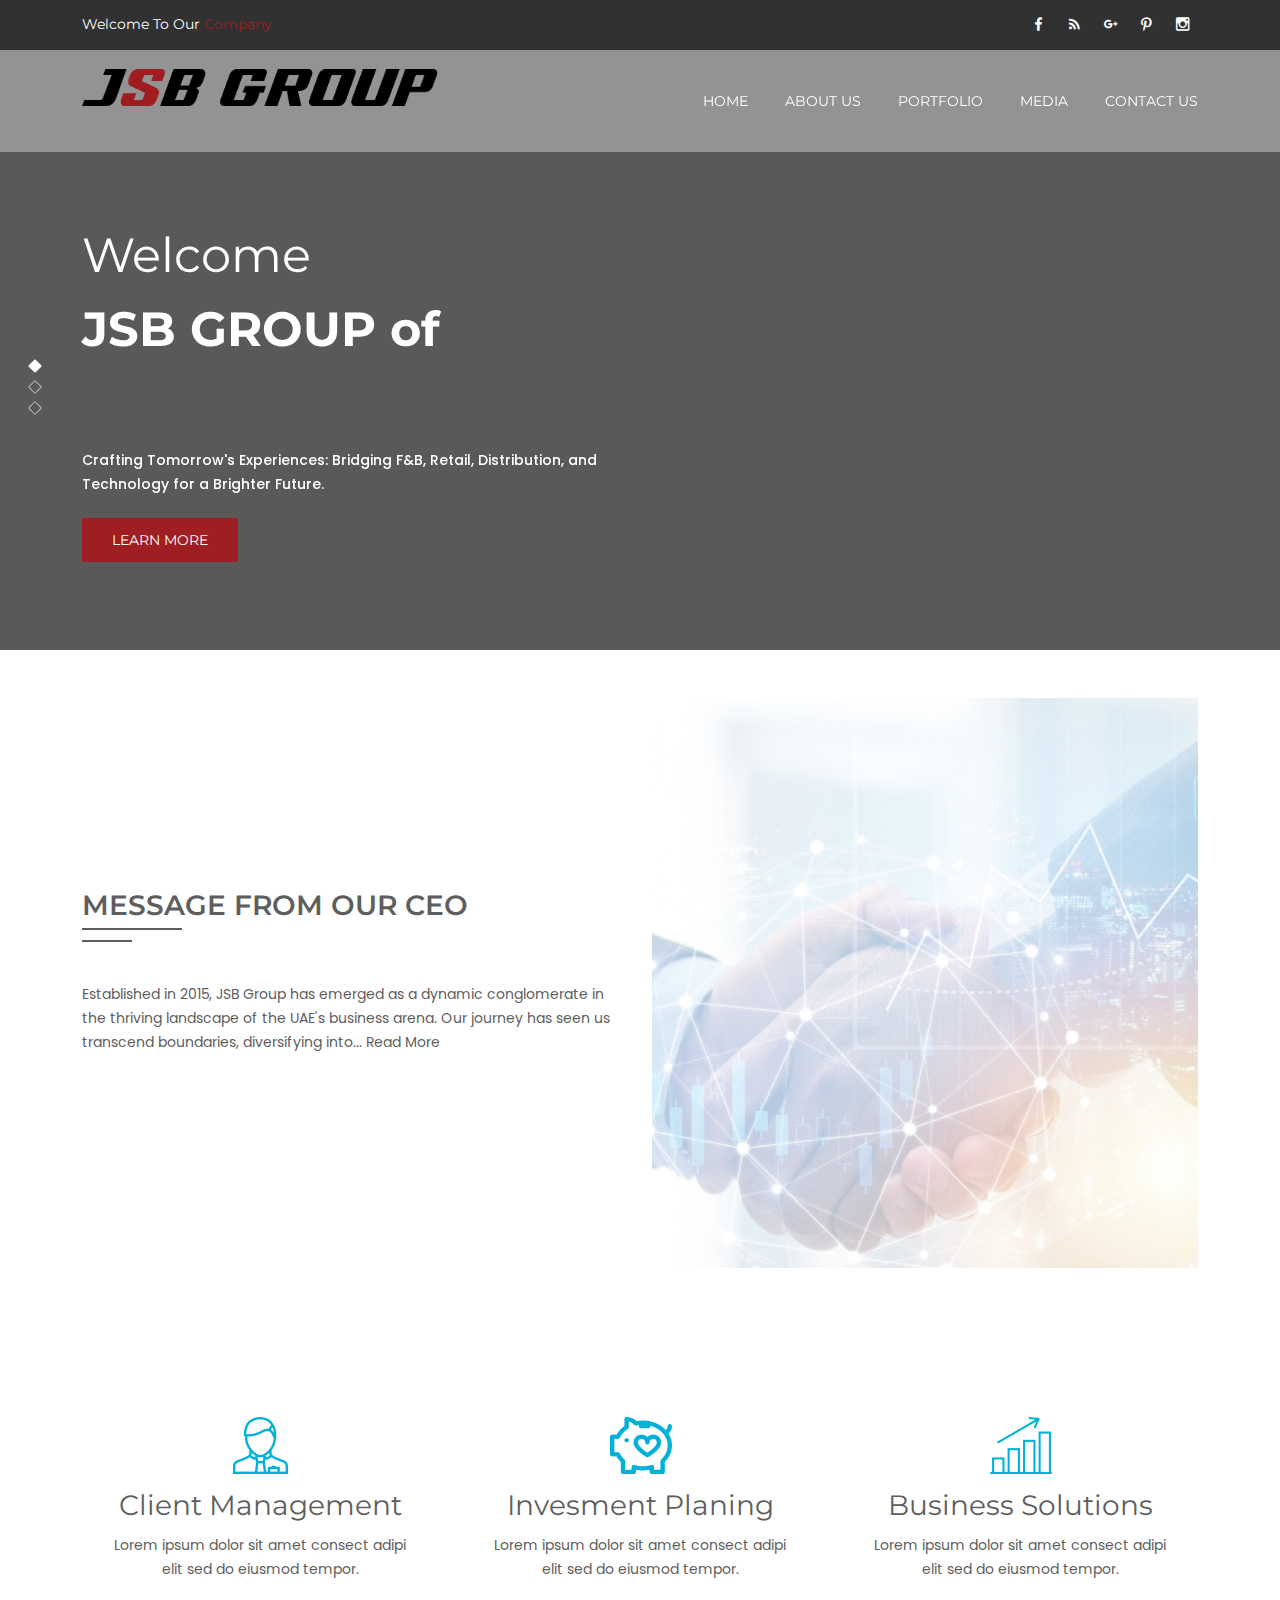
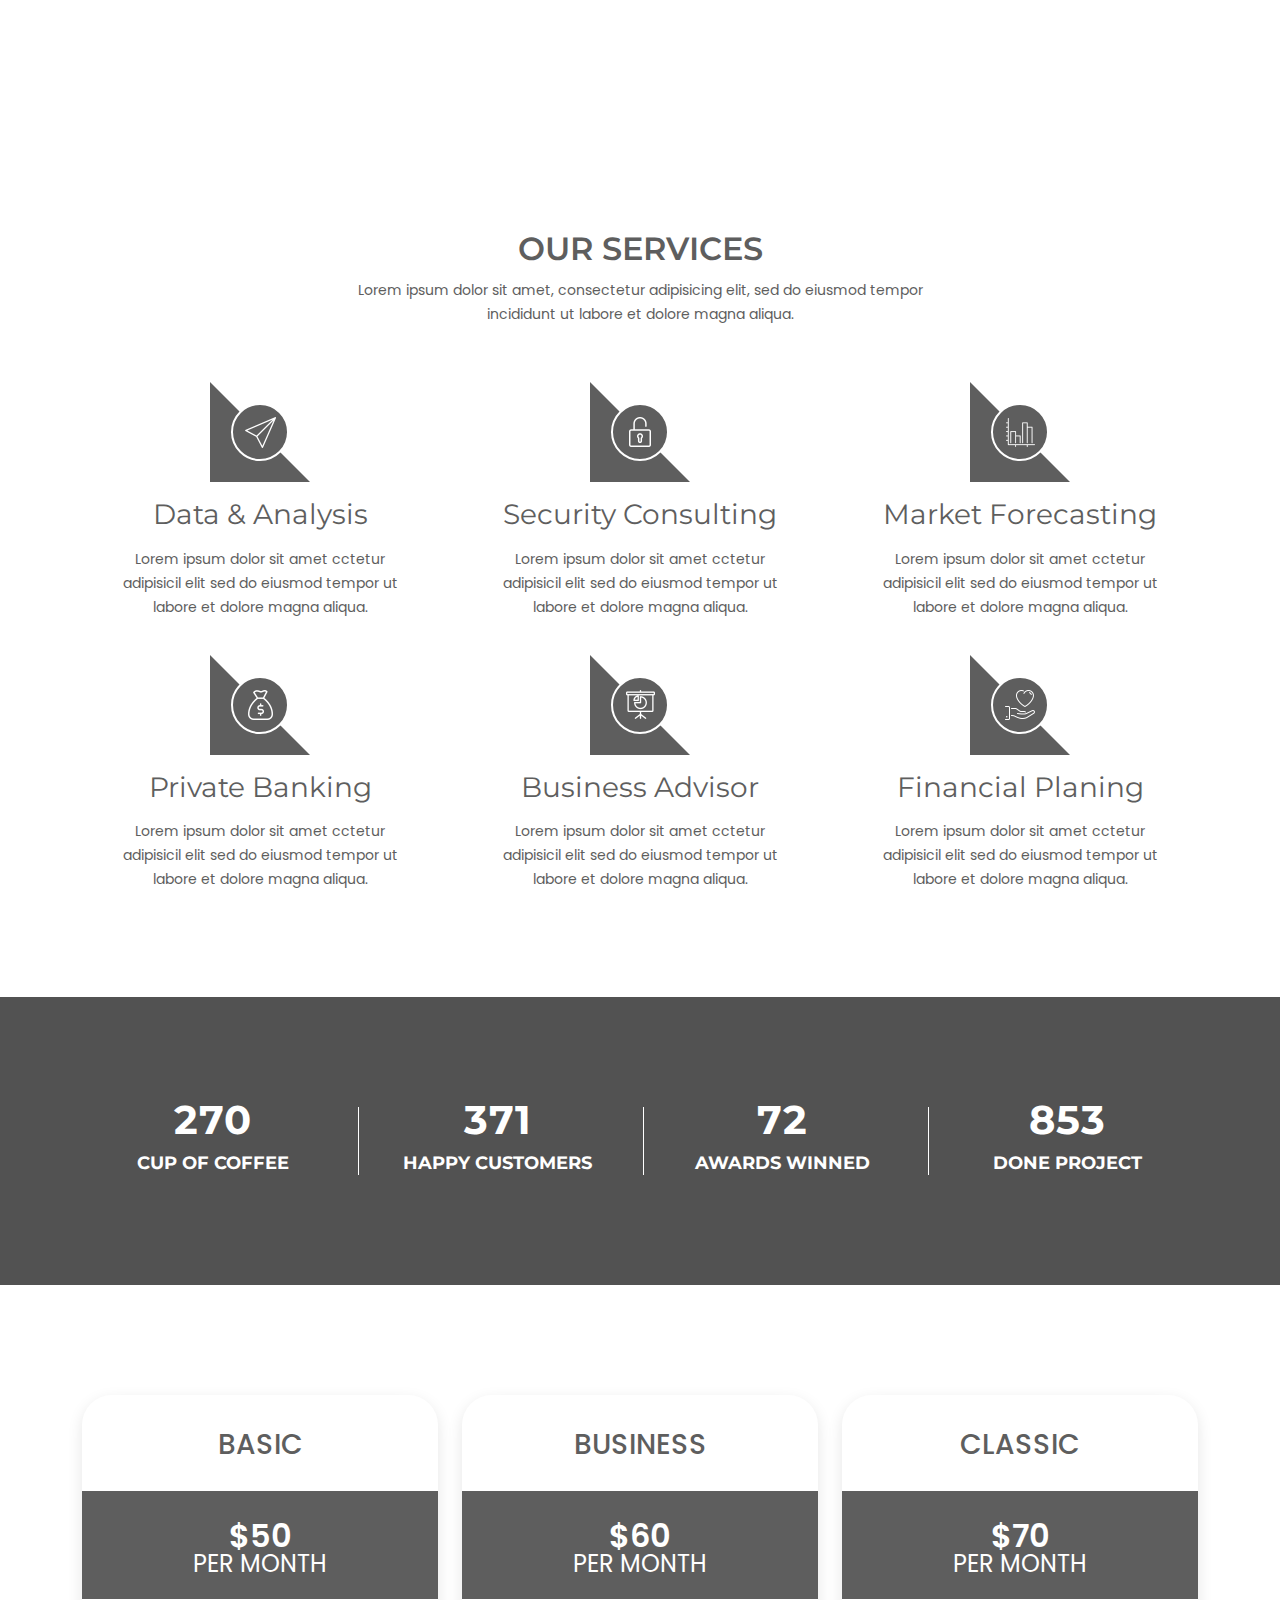
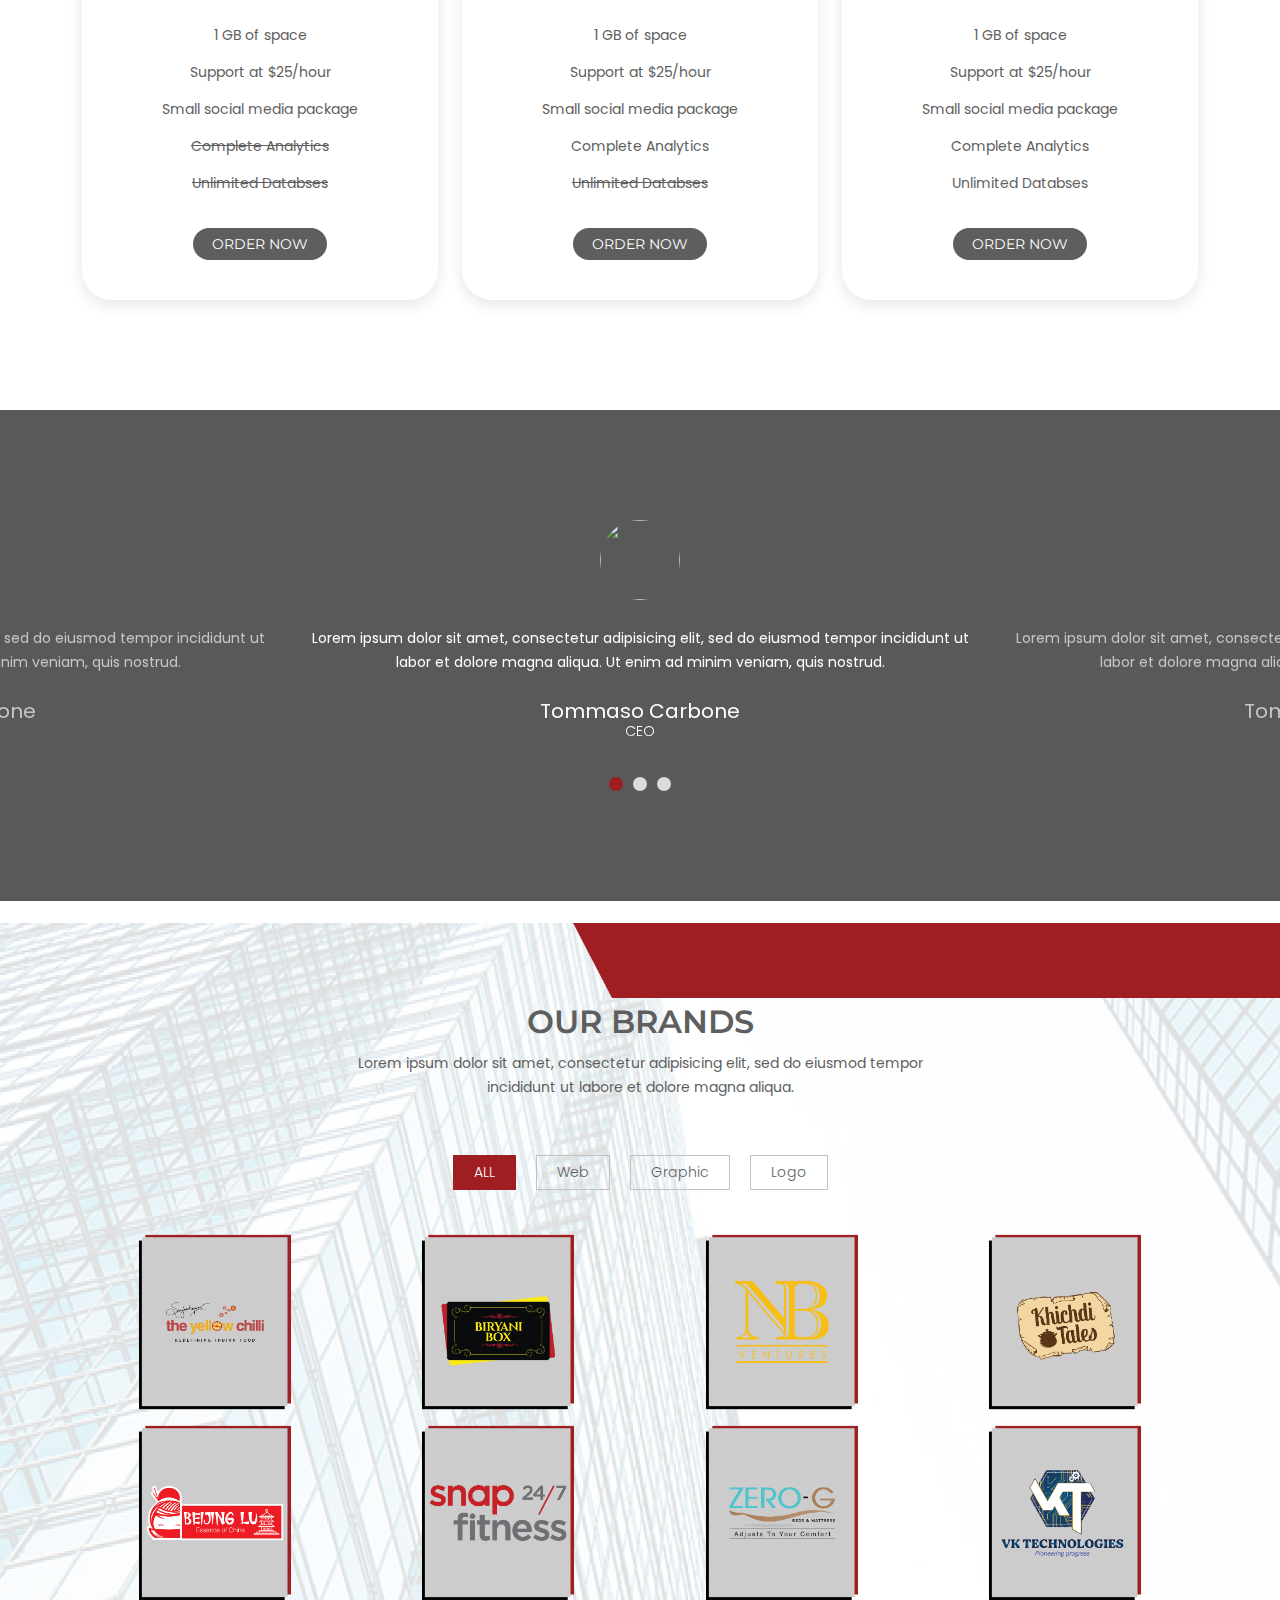
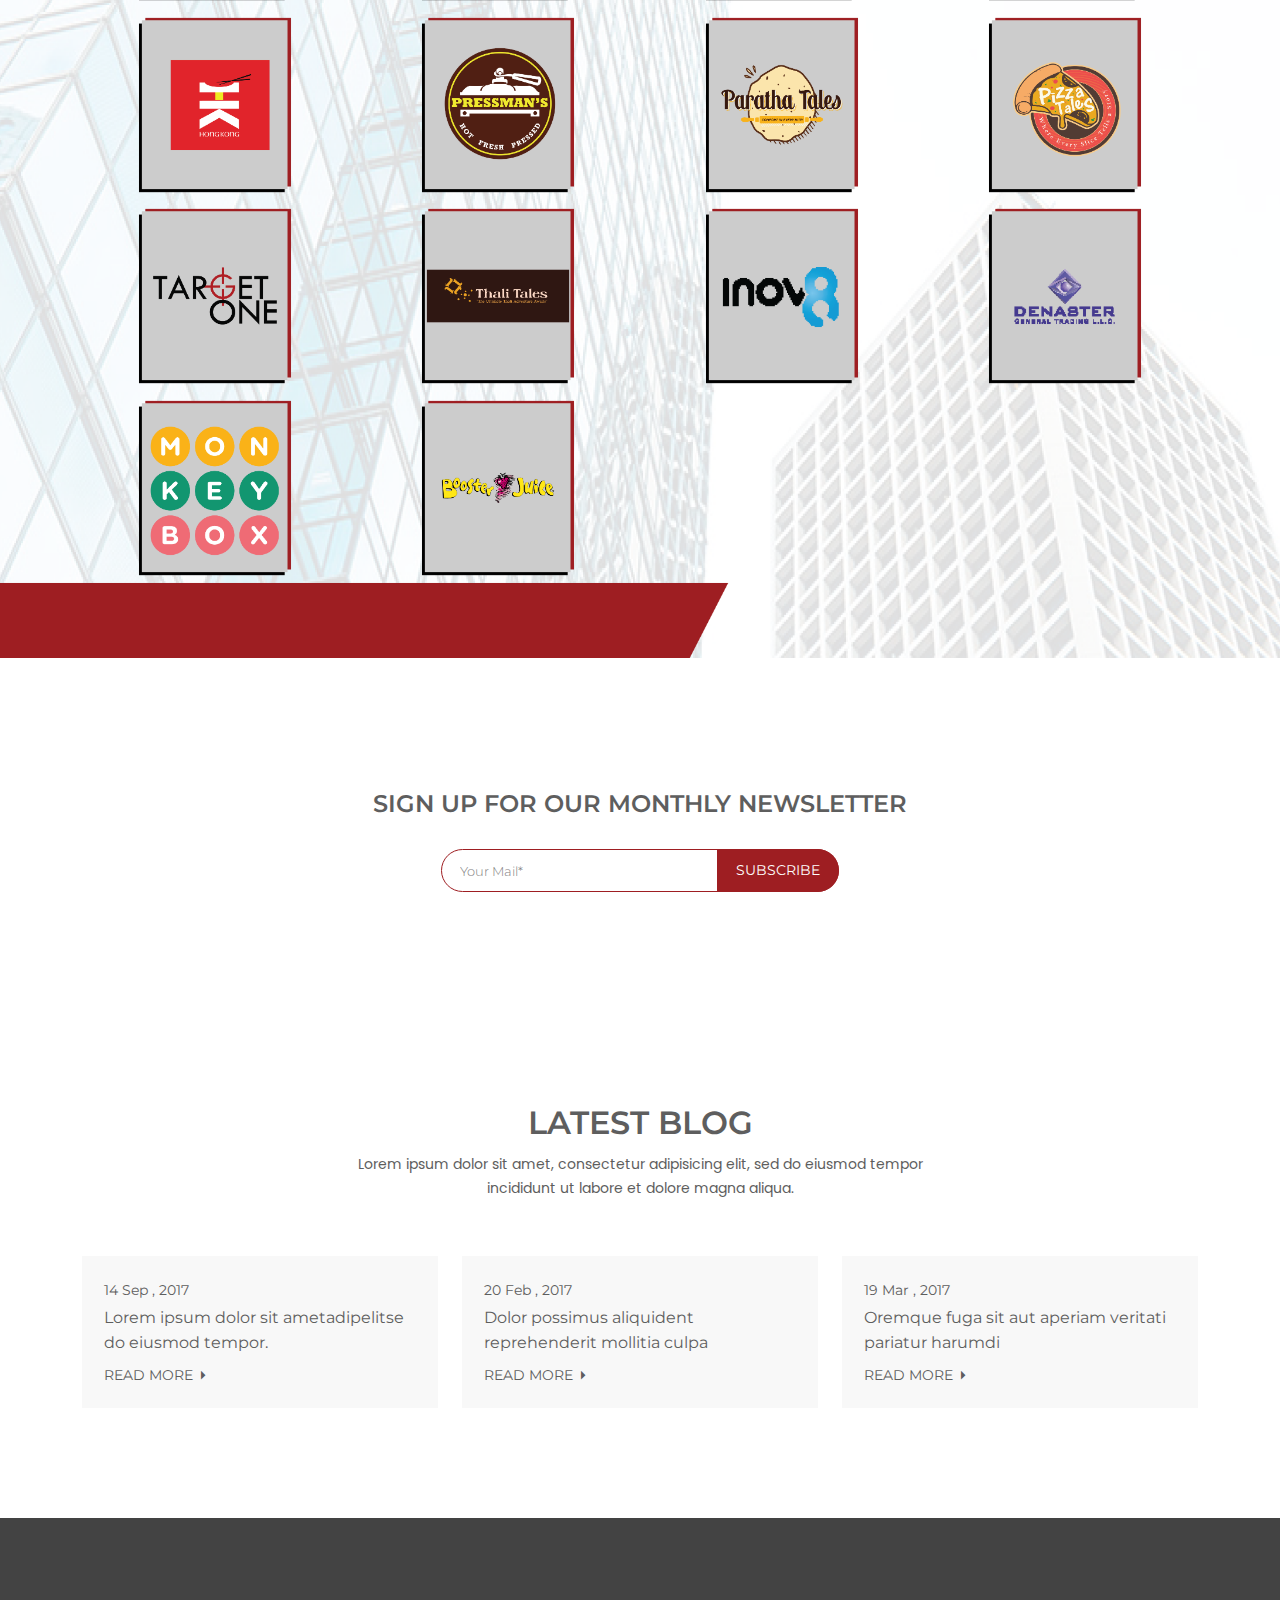
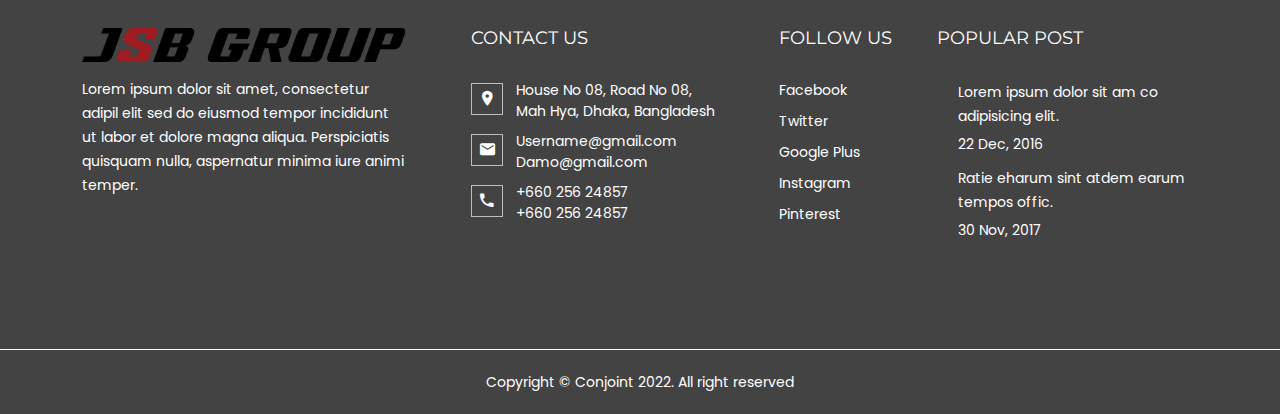
==== commit 722dee1f: "Home Page Changes" ====
--- a/index.html
+++ b/index.html
@@ -74,17 +74,17 @@
                                     <ul>       
                                         <li><a href="index.html">Home</a></li>
                                         <li><a href="about.html">about us</a></li>
-                                        <li><a href="portfolio.html">portfolio</a>
+                                        <li><a href="portfolio.html">Portfolio</a>
                                             <ul>
                                                 <li><a href="portfolio-details.html">portfolio Details</a></li>
                                             </ul>
                                         </li>
-                                        <li><a href="blog.html">Blog</a>
+                                        <li><a href="blog.html">Media</a>
                                             <ul>
                                                 <li><a href="blog-details.html">Blog Details</a></li>
                                             </ul>
                                         </li>
-                                        <li><a href="#">pages</a>
+                                        <!-- <li><a href="#">pages</a>
                                             <ul>
                                                 <li><a href="about.html">about us</a></li>
                                                 <li><a href="portfolio.html">portfolio</a></li>
@@ -93,7 +93,7 @@
                                                 <li><a href="blog-details.html">Blog Details</a></li>
                                                 <li><a href="contact.html">contact us</a></li>
                                             </ul>
-                                        </li>
+                                        </li> -->
                                         <li><a href="contact.html">contact us</a></li>
                                     </ul>
                                 </nav>
@@ -108,7 +108,57 @@
 		<!-- Background Area Start -->
 		<div class="slider-area">
 		    <div class="slider-wrapper">
-		        <div class="single-slide overlay-3" style="background-image: url('assets/images/slider/webjb-0.png');">
+		        <div class="single-slide overlay-3" style="background-image: url('assets/images/slider/webjb-02.jpg'); background-size: cover; background-repeat: no-repeat; object-fit: cover">
+                    <div class="banner-content">
+                        <div class="container">
+                            <div class="row">
+                                <div class="col-lg-7 col-md-10">
+                                    <div class="text-content-wrapper">
+                                        <div class="text-content">
+                                            <h2 class="pt-100">Welcome</h2>
+                                            <h1 class="cd-headline scale letters">JSB GROUP of
+                                                <span class="cd-words-wrapper">
+                                                    <b class="is-visible rotate"> Companies</b>
+                                                    <!-- <b class=" rotate">Agencies</b> -->
+                                                </span>
+                                            </h1>
+                                            <p>Crafting Tomorrow's Experiences: Bridging F&B, Retail, Distribution, and Technology for a Brighter Future. </p>
+                                            <div class="banner-btn">
+                                                <a class="default-btn blue" href="about.html"><span>Learn more</span></a>
+                                            </div>
+                                        </div>
+                                    </div>
+                                </div>
+                            </div>
+                        </div>
+                    </div>
+		        </div>
+		        <div class="single-slide overlay-3" style="background-image: url('assets/images/slider/webjb-02.jpg'); background-position: center; background-size: cover; background-repeat: no-repeat;">
+                    <div class="banner-content">
+                        <div class="container">
+                            <div class="row">
+                                <div class="col-lg-7 col-md-10">
+                                    <div class="text-content-wrapper">
+                                        <div class="text-content text-center">
+                                            <h2 class="pt-100">Welcome To</h2>
+                                            <h1 class="cd-headline scale letters">Our Digital
+                                                <span class="cd-words-wrapper">
+                                                    <b class="is-visible rotate"> Company</b>
+                                                    <b class=" rotate">Agency</b>
+                                                </span>
+                                            </h1>
+                                            <p>Lorem ipsum dolor sit amet, consectetur adipisicing elit, sed do eiusmod te incididunt ut labore et dolore magna aliqua.</p>
+                                            <div class="banner-btn">
+                                                <a class="default-btn blue" href="about.html"><span>Learn more</span></a>
+                                            </div>
+                                        </div>
+                                    </div>
+                                </div>
+                            </div>
+                        </div>
+                    </div>
+		        </div>
+		        <div class="single-slide overlay-3" style="background-image: url('assets/images/slider/webjb-02.jpg'); background-position: center; background-size: contain; background-repeat: no-repeat;">
                     <div class="banner-content">
                         <div class="container">
                             <div class="row">
@@ -133,108 +183,19 @@
                         </div>
                     </div>
 		        </div>
-		        <div class="single-slide overlay-3" style="background-image: url('assets/images/slider/webjb-0.png');">
-                    <div class="banner-content">
-                        <div class="container">
-                            <div class="row">
-                                <div class="col-lg-7 col-md-10">
-                                    <div class="text-content-wrapper">
-                                        <div class="text-content text-center">
-                                            <h2 class="pt-100">Welcome To</h2>
-                                            <h1 class="cd-headline scale letters">Our Digital
-                                                <span class="cd-words-wrapper">
-                                                    <b class="is-visible rotate"> Company</b>
-                                                    <b class=" rotate">Agency</b>
-                                                </span>
-                                            </h1>
-                                            <p>Lorem ipsum dolor sit amet, consectetur adipisicing elit, sed do eiusmod te incididunt ut labore et dolore magna aliqua.</p>
-                                            <div class="banner-btn">
-                                                <a class="default-btn blue" href="about.html"><span>Learn more</span></a>
-                                            </div>
-                                        </div>
-                                    </div>
-                                </div>
-                            </div>
-                        </div>
-                    </div>
-		        </div>
-		        <div class="single-slide overlay-3" style="background-image: url('assets/images/slider/webjb-0.png');">
-                    <div class="banner-content">
-                        <div class="container">
-                            <div class="row">
-                                <div class="col-lg-7 col-md-10">
-                                    <div class="text-content-wrapper">
-                                        <div class="text-content">
-                                            <h2 class="pt-100">Welcome</h2>
-                                            <h1 class="cd-headline scale letters">conjoint Digital
-                                                <span class="cd-words-wrapper">
-                                                    <b class="is-visible rotate"> Company</b>
-                                                    <b class=" rotate">Agency</b>
-                                                </span>
-                                            </h1>
-                                            <p>Lorem ipsum dolor sit amet, consectetur adipisicing elit, sed do eiusmod te incididunt ut labore et dolore magna aliqua.</p>
-                                            <div class="banner-btn">
-                                                <a class="default-btn blue" href="about.html"><span>Learn more</span></a>
-                                            </div>
-                                        </div>
-                                    </div>
-                                </div>
-                            </div>
-                        </div>
-                    </div>
-		        </div>
 		    </div>
 		</div>
 		<!-- Background Area End -->
-        <!-- Feature Area Start -->
-        <section class="feature-area ptb-110">
-            <div class="container">
-                <div class="row">
-                    <div class="col-lg-4 col-md-6">
-                        <div class="single-item text-center">
-                            <div class="f-icon">
-                                <img src="assets/images/icons/client-2.png" alt="">
-                            </div>
-                            <div class="item-text">
-                                <h3>Client Management</h3>
-                                <p>Lorem ipsum dolor sit amet consect adipi elit sed do eiusmod tempor.</p>
-                            </div>
-                        </div>
-                    </div>
-                    <div class="col-lg-4 col-md-6">
-                        <div class="single-item text-center">
-                            <div class="f-icon">
-                                <img src="assets/images/icons/investment-2.png" alt="">
-                            </div>
-                            <div class="item-text">
-                                <h3>Invesment Planing</h3>
-                                <p>Lorem ipsum dolor sit amet consect adipi elit sed do eiusmod tempor.</p>
-                            </div>
-                        </div>
-                    </div>
-                    <div class="col-lg-4 col-md-6">
-                        <div class="single-item text-center">
-                            <div class="f-icon">
-                                <img src="assets/images/icons/solution-2.png" alt="">
-                            </div>
-                            <div class="item-text">
-                                <h3>Business Solutions</h3>
-                                <p>Lorem ipsum dolor sit amet consect adipi elit sed do eiusmod tempor.</p>
-                            </div>
-                        </div>
-                    </div>
-                </div>
-            </div>
-        </section>
-        <!-- Feature Area End -->
         <!-- Consultation Area Start -->
-        <section class="consultation-area bg-3 fix">
+        <section class="consultation-area bg-3 fix mt-5">
             <div class="container">
                 <div class="row align-items-center justify-content-center gy-5">
                     <div class="col-lg-6">
                         <div class="accordion">
-                            <h3 class="sub-title">Why Choose Us?</h3>
-                            <div class="panel-group" id="choose">  
+                            <h3 class="sub-title">Message from our CEO</h3>
+                            <p>Established in 2015, JSB Group has emerged as a dynamic conglomerate in the thriving landscape of the UAE's business arena. Our journey has seen us transcend boundaries, diversifying into... <a href="about.html">Read More</a> </p>
+                            <!-- <div class="panel-group" id="choose"> 
+                                
                                 <div class="panel panel-default">
                                     <div class="panel-heading">
                                         <h4 class="panel-title">
@@ -278,18 +239,59 @@
                                         </div>
                                     </div>
                                 </div>
-                            </div>
+                            </div> -->
                         </div>
                     </div>
                     <div class="col-lg-6 col-md-6 col-sm-8">
                         <div class="consultation-img bounceInRight" data-wow-duration="2s" data-wow-delay=".5s">
-                            <img src="assets/images/banner/webjb-09.png" alt="">
+                            <img src="assets/images/banner/webjb-32.png" alt="">
                         </div>
                     </div>
                 </div>
             </div>
         </section>
         <!-- Consultation Area End -->
+        <!-- Feature Area Start -->
+        <section class="feature-area ptb-110">
+            <div class="container">
+                <div class="row">
+                    <div class="col-lg-4 col-md-6">
+                        <div class="single-item text-center">
+                            <div class="f-icon">
+                                <img src="assets/images/icons/client-2.png" alt="">
+                            </div>
+                            <div class="item-text">
+                                <h3>Client Management</h3>
+                                <p>Lorem ipsum dolor sit amet consect adipi elit sed do eiusmod tempor.</p>
+                            </div>
+                        </div>
+                    </div>
+                    <div class="col-lg-4 col-md-6">
+                        <div class="single-item text-center">
+                            <div class="f-icon">
+                                <img src="assets/images/icons/investment-2.png" alt="">
+                            </div>
+                            <div class="item-text">
+                                <h3>Invesment Planing</h3>
+                                <p>Lorem ipsum dolor sit amet consect adipi elit sed do eiusmod tempor.</p>
+                            </div>
+                        </div>
+                    </div>
+                    <div class="col-lg-4 col-md-6">
+                        <div class="single-item text-center">
+                            <div class="f-icon">
+                                <img src="assets/images/icons/solution-2.png" alt="">
+                            </div>
+                            <div class="item-text">
+                                <h3>Business Solutions</h3>
+                                <p>Lorem ipsum dolor sit amet consect adipi elit sed do eiusmod tempor.</p>
+                            </div>
+                        </div>
+                    </div>
+                </div>
+            </div>
+        </section>
+        <!-- Feature Area End -->
         <!-- Service Area Start -->
         <section class="service-area pt-110 pb-70">
             <div class="container">
@@ -510,7 +512,7 @@
         </div>
         <!-- Testimonial Area End -->
 		<!-- Portfolio Area Start -->
-		<div class="portfolio-area pt-110 pb-100">
+		<div class="portfolio-area pt-110 pb-100" style="background-image: url('assets/images/banner/webjb-09.png'); background-position: center; background-size: contain; background-repeat: no-repeat;">
 			<div class="container">
                 <div class="section-title text-center">
                     <h2>OUR BRANDS</h2>
@@ -803,7 +805,7 @@
                         <div class="col-lg-4 col-md-4">
                             <div class="single-footer-widget">
                                 <div class="footer-logo">
-                                    <a href="index.html"><img src="assets/images/logo/logo-white.png" alt="Conjoint"></a>
+                                    <a href="index.html"><img src="assets/images/logo/JSB Group Logo.png" alt="Conjoint"></a>
                                 </div>
                                 <p>Lorem ipsum dolor sit amet, consectetur adipil elit sed do eiusmod tempor incididunt ut labor et dolore magna aliqua. Perspiciatis quisquam nulla, aspernatur minima iure animi temper.</p>
                             </div>
--- a/assets/css/style.css
+++ b/assets/css/style.css
@@ -225,7 +225,7 @@
 
 .single-item:hover .item-icon-bg,
 .single-item:hover .item-icons {
-    background: #02D8FF none repeat scroll 0 0;
+    background: #9e1e22 none repeat scroll 0 0;
 }
 
 .service-area .item-text h3 {
@@ -469,6 +469,12 @@
     position: relative;
 }
 
+.portfolio a img{
+    aspect-ratio: 3/2;
+    object-fit: contain;
+    /* mix-blend-mode: color-burn; */
+}
+
 .portfolio-custom-row {
     margin-left: -5px;
     margin-right: -5px;
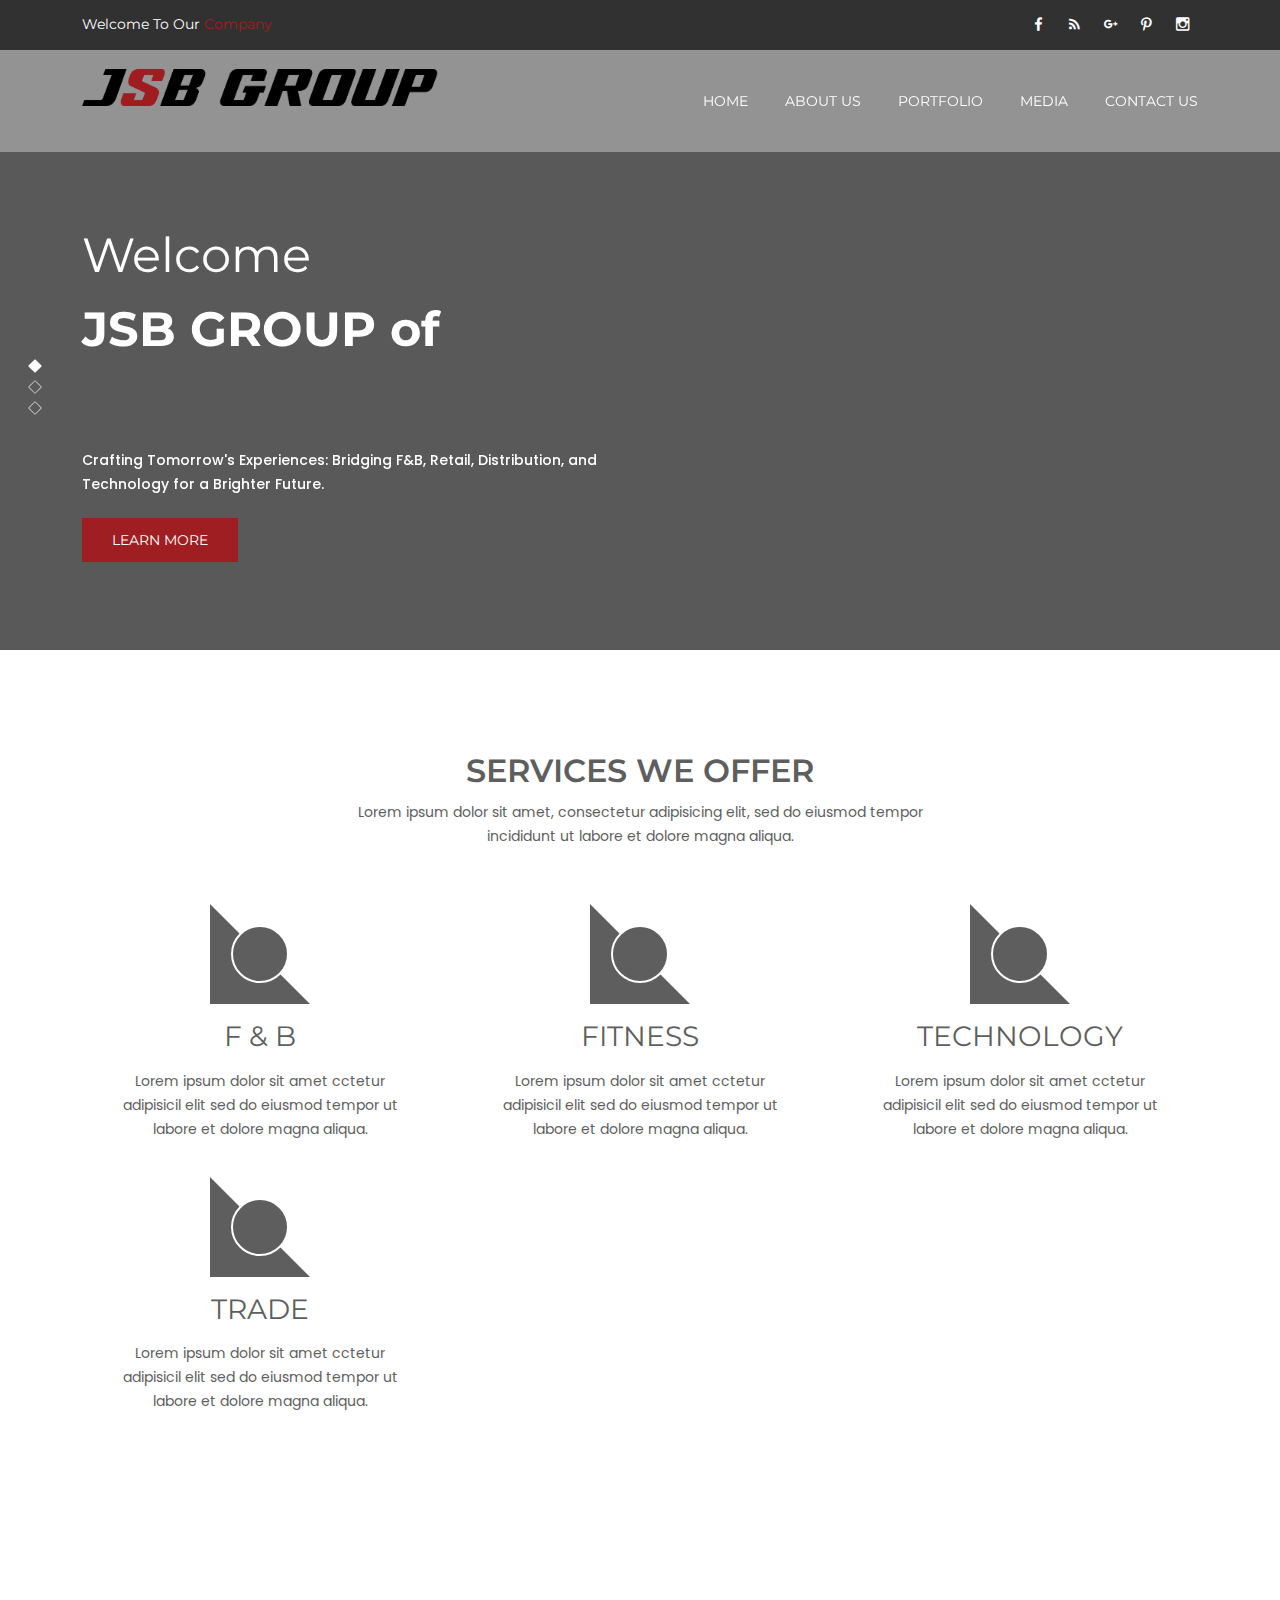
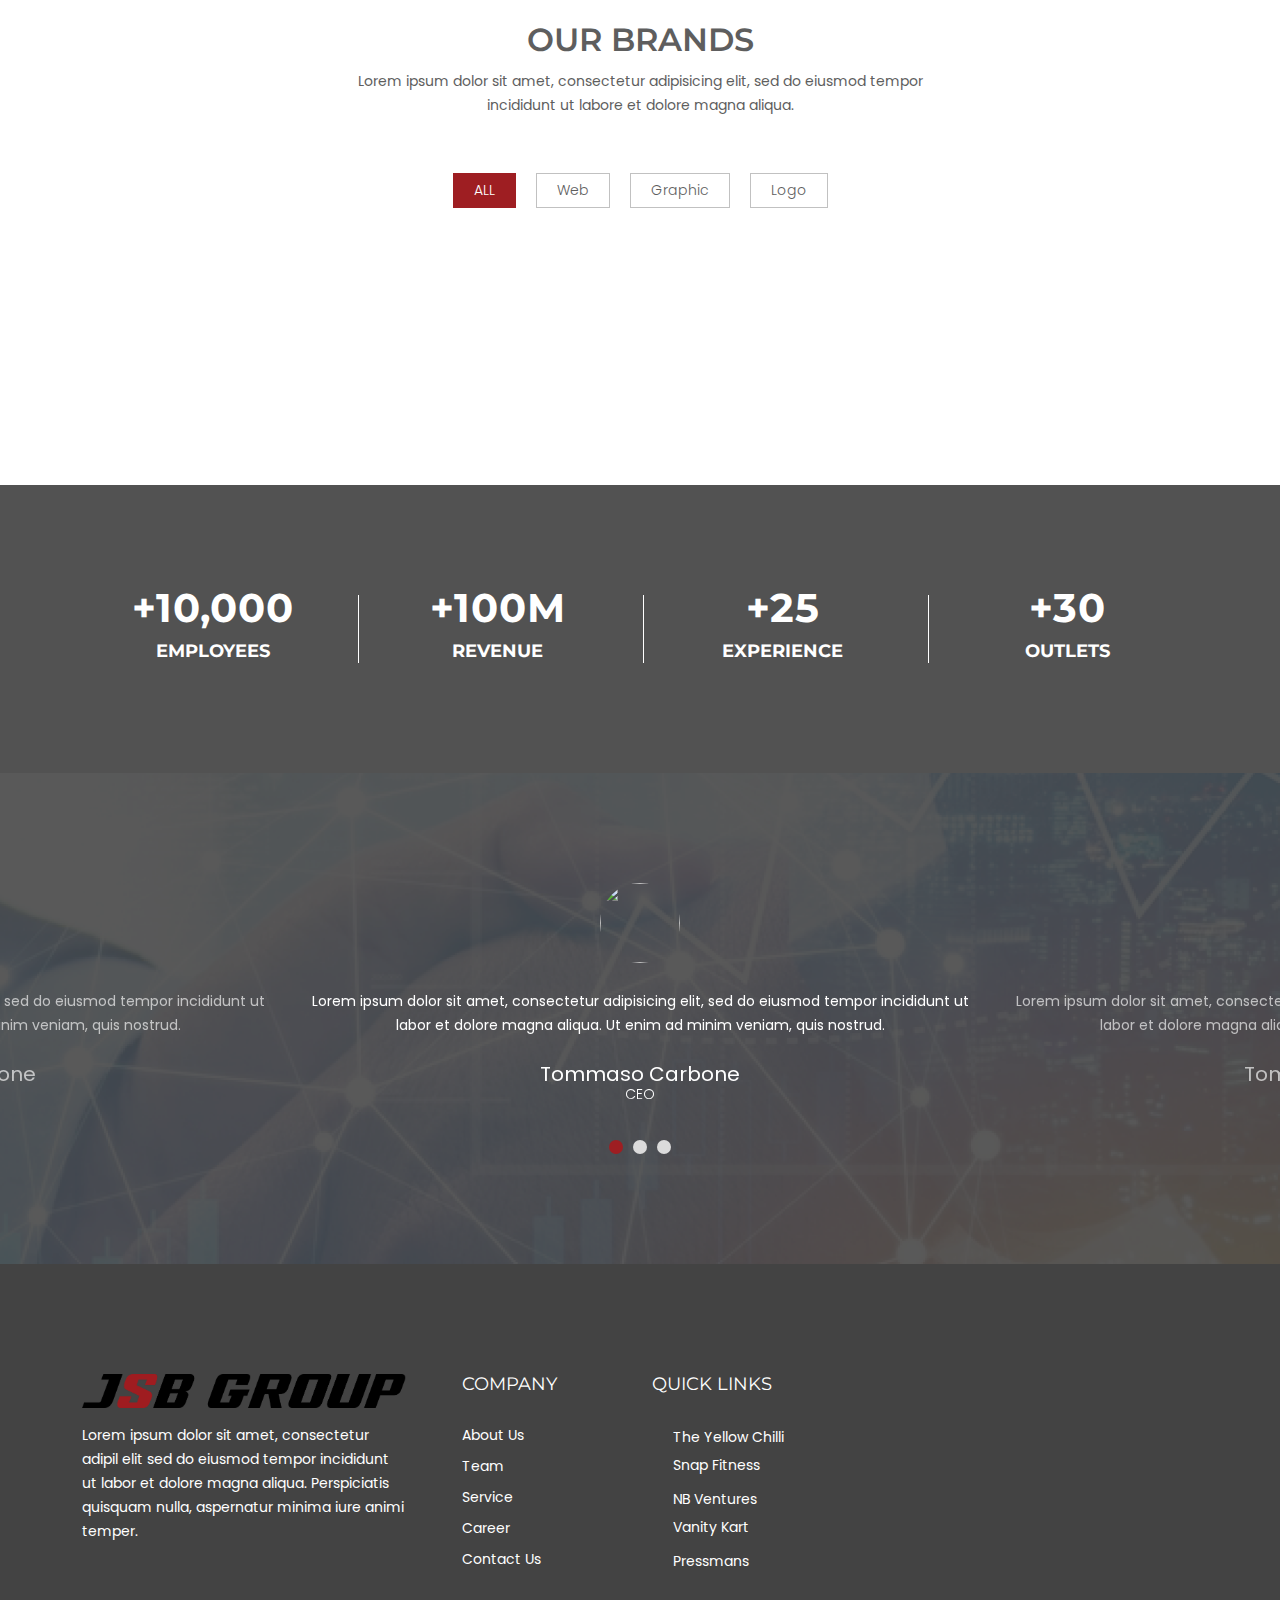
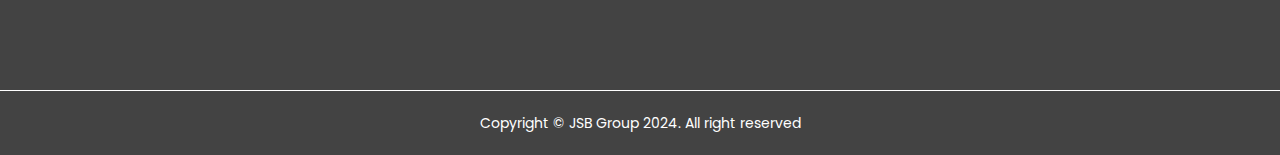
==== commit 60882bfb: "Update index.html" ====
--- a/index.html
+++ b/index.html
@@ -3,13 +3,13 @@
     <head>
         <meta charset="utf-8">
         <meta http-equiv="x-ua-compatible" content="ie=edge">
-        <title>Homepage || conjoint</title>
+        <title>Homepage || JSB GROUP</title>
         <meta name="description" content="">
         <meta name="viewport" content="width=device-width, initial-scale=1">
        
 
         <!-- Favicon -->
-        <link rel="shortcut icon" type="image/x-icon" href="assets/images/favicon.ico">
+        <link rel="shortcut icon" type="image/x-icon" href="assets/images/favicon.png">
 
         <!-- CSS
         ============================================ -->
@@ -74,14 +74,14 @@
                                     <ul>       
                                         <li><a href="index.html">Home</a></li>
                                         <li><a href="about.html">about us</a></li>
-                                        <li><a href="portfolio.html">Portfolio</a>
+                                        <li><a href="#">Portfolio</a>
                                             <ul>
-                                                <li><a href="portfolio-details.html">portfolio Details</a></li>
+                                                <li><a href="#">portfolio Details</a></li>
                                             </ul>
                                         </li>
-                                        <li><a href="blog.html">Media</a>
+                                        <li><a href="#">Media</a>
                                             <ul>
-                                                <li><a href="blog-details.html">Blog Details</a></li>
+                                                <li><a href="#">Blog Details</a></li>
                                             </ul>
                                         </li>
                                         <!-- <li><a href="#">pages</a>
@@ -187,72 +187,9 @@
 		</div>
 		<!-- Background Area End -->
         <!-- Consultation Area Start -->
-        <section class="consultation-area bg-3 fix mt-5">
-            <div class="container">
-                <div class="row align-items-center justify-content-center gy-5">
-                    <div class="col-lg-6">
-                        <div class="accordion">
-                            <h3 class="sub-title">Message from our CEO</h3>
-                            <p>Established in 2015, JSB Group has emerged as a dynamic conglomerate in the thriving landscape of the UAE's business arena. Our journey has seen us transcend boundaries, diversifying into... <a href="about.html">Read More</a> </p>
-                            <!-- <div class="panel-group" id="choose"> 
-                                
-                                <div class="panel panel-default">
-                                    <div class="panel-heading">
-                                        <h4 class="panel-title">
-                                            <a role="button" data-bs-toggle="collapse" href="#one">
-                                                <span></span>fast delivery
-                                            </a>
-                                        </h4>
-                                    </div>    
-                                    <div id="one" class="panel-collapse collapse show" data-bs-parent="#choose">
-                                        <div class="panel-body">     
-                                            <p>Lorem ipsum dolor sit amet, consectetur adipisicing elit, sed do eiusm fod tempor incididunt ut labore et dolore magna aliqua. Ut enim ad minim hg veniam quis nostrud exercitation ullamco.</p>
-                                        </div>
-                                    </div>           
-                                </div>
-                                <div class="panel panel-default">
-                                    <div class="panel-heading">
-                                        <h4 class="panel-title">
-                                            <a class="collapsed" role="button" data-bs-toggle="collapse" href="#two">
-                                                <span></span>Awesome Ideas 
-                                            </a>
-                                        </h4>
-                                    </div>    
-                                    <div id="two" class="panel-collapse collapse" data-bs-parent="#choose">
-                                        <div class="panel-body">     
-                                            <p>Lorem ipsum dolor sit amet, consectetur adipisicing elit, sed do eiusm fod tempor incididunt ut labore et dolore magna aliqua. Ut enim ad minim hg veniam quis nostrud exercitation ullamco.</p>
-                                        </div> 
-                                    </div>
-                                </div>
-                                <div class="panel panel-default">
-                                    <div class="panel-heading">
-                                        <h4 class="panel-title">
-                                            <a class="collapsed" role="button" data-bs-toggle="collapse" href="#three">
-                                                <span></span>
-                                                24 - 7 hours support
-                                            </a>
-                                        </h4>
-                                    </div>    
-                                    <div id="three" class="panel-collapse collapse" data-bs-parent="#choose">
-                                        <div class="panel-body">     
-                                            <p>Lorem ipsum dolor sit amet, consectetur adipisicing elit, sed do eiusm fod tempor incididunt ut labore et dolore magna aliqua. Ut enim ad minim hg veniam quis nostrud exercitation ullamco.</p>
-                                        </div>
-                                    </div>
-                                </div>
-                            </div> -->
-                        </div>
-                    </div>
-                    <div class="col-lg-6 col-md-6 col-sm-8">
-                        <div class="consultation-img bounceInRight" data-wow-duration="2s" data-wow-delay=".5s">
-                            <img src="assets/images/banner/webjb-32.png" alt="">
-                        </div>
-                    </div>
-                </div>
-            </div>
-        </section>
         <!-- Consultation Area End -->
-        <!-- Feature Area Start -->
-        <section class="feature-area ptb-110">
+        <!--Feature Area Start -->
+        <!-- <section class="feature-area ptb-110">
             <div class="container">
                 <div class="row">
                     <div class="col-lg-4 col-md-6">
@@ -290,14 +227,14 @@
                     </div>
                 </div>
             </div>
-        </section>
+        </section> -->
         <!-- Feature Area End -->
         <!-- Service Area Start -->
         <section class="service-area pt-110 pb-70">
             <div class="container">
 
                 <div class="section-title text-center">
-                    <h2>our services</h2>
+                    <h2>Services We Offer</h2>
                     <p>Lorem ipsum dolor sit amet, consectetur adipisicing elit, sed do eiusmod tempor <br> incididunt ut labore et dolore magna aliqua. </p>
                 </div>
                 
@@ -306,11 +243,11 @@
                         <div class="single-item text-center">
                             <div class="item-icon-bg">
                                 <div class="item-icons">
-                                    <span><img src="assets/images/icons/send-2.png" alt=""></span>
+                                    <span><img src="assets/images/icons/F&B.png" alt=""></span>
                                 </div>
                             </div>
                             <div class="item-text">
-                                <h3>Data &amp; Analysis</h3>
+                                <h3>F &amp; B</h3>
                                 <p>Lorem ipsum dolor sit amet cctetur adipisicil elit sed do eiusmod tempor  ut labore et dolore magna aliqua. </p>
                             </div>
                         </div>
@@ -319,11 +256,11 @@
                         <div class="single-item text-center">
                             <div class="item-icon-bg">
                                 <div class="item-icons">
-                                    <span><img src="assets/images/icons/lock-2.png" alt=""></span>
+                                    <span><img src="assets/images/icons/fitness.png" alt=""></span>
                                 </div>
                             </div>
                             <div class="item-text">
-                                <h3>Security Consulting</h3>
+                                <h3>FITNESS</h3>
                                 <p>Lorem ipsum dolor sit amet cctetur adipisicil elit sed do eiusmod tempor  ut labore et dolore magna aliqua. </p>
                             </div>
                         </div>
@@ -332,11 +269,11 @@
                         <div class="single-item text-center">
                             <div class="item-icon-bg">
                                 <div class="item-icons">
-                                    <span><img src="assets/images/icons/solution-3.png" alt=""></span>
+                                    <span><img src="assets/images/icons/technology.png" alt=""></span>
                                 </div>
                             </div>
                             <div class="item-text">
-                                <h3>Market Forecasting</h3>
+                                <h3>TECHNOLOGY</h3>
                                 <p>Lorem ipsum dolor sit amet cctetur adipisicil elit sed do eiusmod tempor  ut labore et dolore magna aliqua. </p>
                             </div>
                         </div>
@@ -345,37 +282,11 @@
                         <div class="single-item text-center">
                             <div class="item-icon-bg">
                                 <div class="item-icons">
-                                    <span><img src="assets/images/icons/bag-2.png" alt=""></span>
+                                    <span><img src="assets/images/icons/Trade.png" alt=""></span>
                                 </div>
                             </div>
                             <div class="item-text">
-                                <h3>Private Banking</h3>
-                                <p>Lorem ipsum dolor sit amet cctetur adipisicil elit sed do eiusmod tempor  ut labore et dolore magna aliqua. </p>
-                            </div>
-                        </div>
-                    </div>
-                    <div class="col-lg-4 col-md-6">
-                        <div class="single-item text-center">
-                            <div class="item-icon-bg">
-                                <div class="item-icons">
-                                    <span><img src="assets/images/icons/solution-4.png" alt=""></span>
-                                </div>
-                            </div>
-                            <div class="item-text">
-                                <h3>Business Advisor</h3>
-                                <p>Lorem ipsum dolor sit amet cctetur adipisicil elit sed do eiusmod tempor  ut labore et dolore magna aliqua. </p>
-                            </div>
-                        </div>
-                    </div>
-                    <div class="col-lg-4 col-md-6">
-                        <div class="single-item text-center">
-                            <div class="item-icon-bg">
-                                <div class="item-icons">
-                                    <span><img src="assets/images/icons/saving-2.png" alt=""></span>
-                                </div>
-                            </div>
-                            <div class="item-text">
-                                <h3>Financial Planing</h3>
+                                <h3>TRADE</h3>
                                 <p>Lorem ipsum dolor sit amet cctetur adipisicil elit sed do eiusmod tempor  ut labore et dolore magna aliqua. </p>
                             </div>
                         </div>
@@ -384,40 +295,9 @@
             </div>
         </section>
         <!-- Service Area End -->
-        <!-- Fun Factor Area Start -->
-        <div class="fun-factor-area ptb-110 bg-1 overlay-5">
-            <div class="container">
-                <div class="row">
-                    <div class="col-md-3 col-sm-6">
-                        <div class="single-fun-factor text-center">
-                            <h1><span class="counter">270</span></h1>
-                            <h4>CUP OF COFFEE</h4>
-                        </div>
-                    </div>
-                    <div class="col-md-3 col-sm-6">
-                        <div class="single-fun-factor text-center">
-                            <h1><span class="counter">371</span></h1>
-                            <h4>HAPPY CUSTOMERS</h4>
-                        </div>
-                    </div>
-                    <div class="col-md-3 col-sm-6">
-                        <div class="single-fun-factor text-center">
-                            <h1><span class="counter">72</span></h1>
-                            <h4>AWARDS WINNED</h4>
-                        </div>
-                    </div>
-                    <div class="col-md-3 col-sm-6">
-                        <div class="single-fun-factor text-center">
-                            <h1><span class="counter">853</span></h1>
-                            <h4>DONE PROJECT</h4>
-                        </div>
-                    </div>
-                </div>
-            </div>
-        </div>
-        <!-- Fun Factor Area End -->
+        
         <!-- Pricing Table Area Start -->
-        <div class="pricing-area ptb-110">
+        <!-- <div class="pricing-area ptb-110">
             <div class="container">
                 <div class="row g-4">
                     <div class="col-lg-4 col-md-6">
@@ -485,34 +365,11 @@
                     </div>
                 </div>
             </div>
-        </div>
+        </div> -->
         <!-- Pricing Table Area End -->
-        <!-- Testimonial Area Start -->
-        <div class="testimonial-area bg-5 overlay-3 ptb-110">
-            <div class="testimonial-two-wrapper text-center">
-                <div class="single-testimonial">
-                    <div class="testi-img"><img src="assets/images/testimonial/1.jpg" alt=""></div>
-                    <p>Lorem ipsum dolor sit amet, consectetur adipisicing elit, sed do eiusmod tempor incididunt ut labor et dolore magna aliqua. Ut enim ad minim veniam, quis nostrud.</p>
-                    <h5>Tommaso Carbone</h5>
-                    <h6>CEO</h6>
-                </div>
-                <div class="single-testimonial">
-                    <div class="testi-img"><img src="assets/images/testimonial/1.jpg" alt=""></div>
-                    <p>Lorem ipsum dolor sit amet, consectetur adipisicing elit, sed do eiusmod tempor incididunt ut labor et dolore magna aliqua. Ut enim ad minim veniam, quis nostrud.</p>
-                    <h5>Tommaso Carbone</h5>
-                    <h6>CEO</h6>
-                </div>
-                <div class="single-testimonial">
-                    <div class="testi-img"><img src="assets/images/testimonial/1.jpg" alt=""></div>
-                    <p>Lorem ipsum dolor sit amet, consectetur adipisicing elit, sed do eiusmod tempor incididunt ut labor et dolore magna aliqua. Ut enim ad minim veniam, quis nostrud.</p>
-                    <h5>Tommaso Carbone</h5>
-                    <h6>CEO</h6>
-                </div>
-            </div>
-        </div>
-        <!-- Testimonial Area End -->
+        
 		<!-- Portfolio Area Start -->
-		<div class="portfolio-area pt-110 pb-100" style="background-image: url('assets/images/banner/webjb-09.png'); background-position: center; background-size: contain; background-repeat: no-repeat;">
+		<div class="portfolio-area pt-110 pb-100">
 			<div class="container">
                 <div class="section-title text-center">
                     <h2>OUR BRANDS</h2>
@@ -530,9 +387,9 @@
 					<div class="row g-2 grid">
 						<div class="col-lg-3 col-md-6 grid-item hover web">
                             <div class="portfolio hover-style">
-                                <a href="portfolio-details.html"><img src="assets/images/portfolio/webjb-04.png" alt="" /></a>
-                                <div class="gallery-hover-effect">
-                                    <a class="gallery-icon img-popup" href="assets/images/portfolio/webjb-04.png">
+                                <a href="portfolio-details.html"><img src="assets/images/portfolio/tychilli.png" alt="" /></a>
+                                <div class="gallery-hover-effect">
+                                    <a class="gallery-icon img-popup" href="assets/images/portfolio/tychilli.png">
                                         <img src="assets/images/icons/zoom.png" alt="">
                                     </a>
                                 </div>
@@ -540,7 +397,7 @@
                         </div>
                         <div class="col-lg-3 col-md-6 grid-item hover logos">
                             <div class="portfolio hover-style">
-                                <a href="portfolio-details.html"><img src="assets/images/portfolio/webjb-06.png" alt="" /></a>
+                                <a href="portfolio-details.html"><img src="assets/images/portfolio/biryanibox.png" alt="" /></a>
                                 <div class="gallery-hover-effect">
                                     <a class="gallery-icon img-popup" href="assets/images/portfolio/10.jpg">
                                         <img src="assets/images/icons/zoom.png" alt="">
@@ -550,7 +407,7 @@
                         </div>
                         <div class="col-lg-3 col-md-6 grid-item hover graphic web">
                             <div class="portfolio hover-style">
-                                <a href="portfolio-details.html"><img src="assets/images/portfolio/webjb-07.png" alt="" /></a>
+                                <a href="portfolio-details.html"><img src="assets/images/portfolio/NBVENTURES.png" alt="" /></a>
                                 <div class="gallery-hover-effect">
                                     <a class="gallery-icon img-popup" href="assets/images/portfolio/11.jpg">
                                         <img src="assets/images/icons/zoom.png" alt="">
@@ -560,7 +417,7 @@
                         </div>
                         <div class="col-lg-3 col-md-6 grid-item hover logos">
                             <div class="portfolio hover-style">
-                                <a href="portfolio-details.html"><img src="assets/images/portfolio/webjb-08.png" alt="" /></a>
+                                <a href="portfolio-details.html"><img src="assets/images/portfolio/khichdi tales.png" alt="" /></a>
                                 <div class="gallery-hover-effect">
                                     <a class="gallery-icon img-popup" href="assets/images/portfolio/12.jpg">
                                         <img src="assets/images/icons/zoom.png" alt="">
@@ -570,7 +427,7 @@
                         </div>
                         <div class="col-lg-3 col-md-6 grid-item hover web logos">
                             <div class="portfolio hover-style">
-                                <a href="portfolio-details.html"><img src="assets/images/portfolio/webjb-11.png" alt="" /></a>
+                                <a href="portfolio-details.html"><img src="assets/images/portfolio/beijing lu.png" alt="" /></a>
                                 <div class="gallery-hover-effect">
                                     <a class="gallery-icon img-popup" href="assets/images/portfolio/13.jpg">
                                         <img src="assets/images/icons/zoom.png" alt="">
@@ -580,127 +437,127 @@
                         </div>
                         <div class="col-lg-3 col-md-6 grid-item hover graphic">
                             <div class="portfolio hover-style">
-                                <a href="portfolio-details.html"><img src="assets/images/portfolio/webjb-12.png" alt="" /></a>
-                                <div class="gallery-hover-effect">
-                                    <a class="gallery-icon img-popup" href="assets/images/portfolio/14.jpg">
-                                        <img src="assets/images/icons/zoom.png" alt="">
-                                    </a>
-                                </div>
-                            </div>
-                        </div>
-                        <div class="col-lg-3 col-md-6 grid-item hover graphic">
-                            <div class="portfolio hover-style">
-                                <a href="portfolio-details.html"><img src="assets/images/portfolio/webjb-13.png" alt="" /></a>
-                                <div class="gallery-hover-effect">
-                                    <a class="gallery-icon img-popup" href="assets/images/portfolio/14.jpg">
-                                        <img src="assets/images/icons/zoom.png" alt="">
-                                    </a>
-                                </div>
-                            </div>
-                        </div>
-                        <div class="col-lg-3 col-md-6 grid-item hover graphic">
-                            <div class="portfolio hover-style">
-                                <a href="portfolio-details.html"><img src="assets/images/portfolio/webjb-14.png" alt="" /></a>
-                                <div class="gallery-hover-effect">
-                                    <a class="gallery-icon img-popup" href="assets/images/portfolio/14.jpg">
-                                        <img src="assets/images/icons/zoom.png" alt="">
-                                    </a>
-                                </div>
-                            </div>
-                        </div>
-                        <div class="col-lg-3 col-md-6 grid-item hover graphic">
-                            <div class="portfolio hover-style">
-                                <a href="portfolio-details.html"><img src="assets/images/portfolio/webjb-15.png" alt="" /></a>
-                                <div class="gallery-hover-effect">
-                                    <a class="gallery-icon img-popup" href="assets/images/portfolio/14.jpg">
-                                        <img src="assets/images/icons/zoom.png" alt="">
-                                    </a>
-                                </div>
-                            </div>
-                        </div>
-                        <div class="col-lg-3 col-md-6 grid-item hover graphic">
-                            <div class="portfolio hover-style">
-                                <a href="portfolio-details.html"><img src="assets/images/portfolio/webjb-16.png" alt="" /></a>
-                                <div class="gallery-hover-effect">
-                                    <a class="gallery-icon img-popup" href="assets/images/portfolio/14.jpg">
-                                        <img src="assets/images/icons/zoom.png" alt="">
-                                    </a>
-                                </div>
-                            </div>
-                        </div>
-                        <div class="col-lg-3 col-md-6 grid-item hover graphic">
-                            <div class="portfolio hover-style">
-                                <a href="portfolio-details.html"><img src="assets/images/portfolio/webjb-17.png" alt="" /></a>
-                                <div class="gallery-hover-effect">
-                                    <a class="gallery-icon img-popup" href="assets/images/portfolio/14.jpg">
-                                        <img src="assets/images/icons/zoom.png" alt="">
-                                    </a>
-                                </div>
-                            </div>
-                        </div>
-                        <div class="col-lg-3 col-md-6 grid-item hover graphic">
-                            <div class="portfolio hover-style">
-                                <a href="portfolio-details.html"><img src="assets/images/portfolio/webjb-18.png" alt="" /></a>
-                                <div class="gallery-hover-effect">
-                                    <a class="gallery-icon img-popup" href="assets/images/portfolio/14.jpg">
-                                        <img src="assets/images/icons/zoom.png" alt="">
-                                    </a>
-                                </div>
-                            </div>
-                        </div>
-                        <div class="col-lg-3 col-md-6 grid-item hover graphic">
-                            <div class="portfolio hover-style">
-                                <a href="portfolio-details.html"><img src="assets/images/portfolio/webjb-19.png" alt="" /></a>
-                                <div class="gallery-hover-effect">
-                                    <a class="gallery-icon img-popup" href="assets/images/portfolio/14.jpg">
-                                        <img src="assets/images/icons/zoom.png" alt="">
-                                    </a>
-                                </div>
-                            </div>
-                        </div>
-                        <div class="col-lg-3 col-md-6 grid-item hover graphic">
-                            <div class="portfolio hover-style">
-                                <a href="portfolio-details.html"><img src="assets/images/portfolio/webjb-20.png" alt="" /></a>
-                                <div class="gallery-hover-effect">
-                                    <a class="gallery-icon img-popup" href="assets/images/portfolio/14.jpg">
-                                        <img src="assets/images/icons/zoom.png" alt="">
-                                    </a>
-                                </div>
-                            </div>
-                        </div>
-                        <div class="col-lg-3 col-md-6 grid-item hover graphic">
-                            <div class="portfolio hover-style">
-                                <a href="portfolio-details.html"><img src="assets/images/portfolio/webjb-21.png" alt="" /></a>
-                                <div class="gallery-hover-effect">
-                                    <a class="gallery-icon img-popup" href="assets/images/portfolio/14.jpg">
-                                        <img src="assets/images/icons/zoom.png" alt="">
-                                    </a>
-                                </div>
-                            </div>
-                        </div>
-                        <div class="col-lg-3 col-md-6 grid-item hover graphic">
-                            <div class="portfolio hover-style">
-                                <a href="portfolio-details.html"><img src="assets/images/portfolio/webjb-22.png" alt="" /></a>
-                                <div class="gallery-hover-effect">
-                                    <a class="gallery-icon img-popup" href="assets/images/portfolio/14.jpg">
-                                        <img src="assets/images/icons/zoom.png" alt="">
-                                    </a>
-                                </div>
-                            </div>
-                        </div>
-                        <div class="col-lg-3 col-md-6 grid-item hover graphic">
-                            <div class="portfolio hover-style">
-                                <a href="portfolio-details.html"><img src="assets/images/portfolio/webjb-23.png" alt="" /></a>
-                                <div class="gallery-hover-effect">
-                                    <a class="gallery-icon img-popup" href="assets/images/portfolio/14.jpg">
-                                        <img src="assets/images/icons/zoom.png" alt="">
-                                    </a>
-                                </div>
-                            </div>
-                        </div>
-                        <div class="col-lg-3 col-md-6 grid-item hover graphic">
-                            <div class="portfolio hover-style">
-                                <a href="portfolio-details.html"><img src="assets/images/portfolio/webjb-25.png" alt="" /></a>
+                                <a href="portfolio-details.html"><img src="assets/images/portfolio/snapfit.png" alt="" /></a>
+                                <div class="gallery-hover-effect">
+                                    <a class="gallery-icon img-popup" href="assets/images/portfolio/14.jpg">
+                                        <img src="assets/images/icons/zoom.png" alt="">
+                                    </a>
+                                </div>
+                            </div>
+                        </div>
+                        <div class="col-lg-3 col-md-6 grid-item hover graphic">
+                            <div class="portfolio hover-style">
+                                <a href="portfolio-details.html"><img src="assets/images/portfolio/zerog.png" alt="" /></a>
+                                <div class="gallery-hover-effect">
+                                    <a class="gallery-icon img-popup" href="assets/images/portfolio/14.jpg">
+                                        <img src="assets/images/icons/zoom.png" alt="">
+                                    </a>
+                                </div>
+                            </div>
+                        </div>
+                        <div class="col-lg-3 col-md-6 grid-item hover graphic">
+                            <div class="portfolio hover-style">
+                                <a href="portfolio-details.html"><img src="assets/images/portfolio/vktec.png" alt="" /></a>
+                                <div class="gallery-hover-effect">
+                                    <a class="gallery-icon img-popup" href="assets/images/portfolio/14.jpg">
+                                        <img src="assets/images/icons/zoom.png" alt="">
+                                    </a>
+                                </div>
+                            </div>
+                        </div>
+                        <div class="col-lg-3 col-md-6 grid-item hover graphic">
+                            <div class="portfolio hover-style">
+                                <a href="portfolio-details.html"><img src="assets/images/portfolio/HKLOGO.png" alt="" /></a>
+                                <div class="gallery-hover-effect">
+                                    <a class="gallery-icon img-popup" href="assets/images/portfolio/14.jpg">
+                                        <img src="assets/images/icons/zoom.png" alt="">
+                                    </a>
+                                </div>
+                            </div>
+                        </div>
+                        <div class="col-lg-3 col-md-6 grid-item hover graphic">
+                            <div class="portfolio hover-style">
+                                <a href="portfolio-details.html"><img src="assets/images/portfolio/pressman.png" alt="" /></a>
+                                <div class="gallery-hover-effect">
+                                    <a class="gallery-icon img-popup" href="assets/images/portfolio/14.jpg">
+                                        <img src="assets/images/icons/zoom.png" alt="">
+                                    </a>
+                                </div>
+                            </div>
+                        </div>
+                        <div class="col-lg-3 col-md-6 grid-item hover graphic">
+                            <div class="portfolio hover-style">
+                                <a href="portfolio-details.html"><img src="assets/images/portfolio/paratha tales.png" alt="" /></a>
+                                <div class="gallery-hover-effect">
+                                    <a class="gallery-icon img-popup" href="assets/images/portfolio/14.jpg">
+                                        <img src="assets/images/icons/zoom.png" alt="">
+                                    </a>
+                                </div>
+                            </div>
+                        </div>
+                        <div class="col-lg-3 col-md-6 grid-item hover graphic">
+                            <div class="portfolio hover-style">
+                                <a href="portfolio-details.html"><img src="assets/images/portfolio/PIZZA TALES.png" alt="" /></a>
+                                <div class="gallery-hover-effect">
+                                    <a class="gallery-icon img-popup" href="assets/images/portfolio/14.jpg">
+                                        <img src="assets/images/icons/zoom.png" alt="">
+                                    </a>
+                                </div>
+                            </div>
+                        </div>
+                        <div class="col-lg-3 col-md-6 grid-item hover graphic">
+                            <div class="portfolio hover-style">
+                                <a href="portfolio-details.html"><img src="assets/images/portfolio/target1.png" alt="" /></a>
+                                <div class="gallery-hover-effect">
+                                    <a class="gallery-icon img-popup" href="assets/images/portfolio/14.jpg">
+                                        <img src="assets/images/icons/zoom.png" alt="">
+                                    </a>
+                                </div>
+                            </div>
+                        </div>
+                        <div class="col-lg-3 col-md-6 grid-item hover graphic">
+                            <div class="portfolio hover-style">
+                                <a href="portfolio-details.html"><img src="assets/images/portfolio/thali tales.png" alt="" /></a>
+                                <div class="gallery-hover-effect">
+                                    <a class="gallery-icon img-popup" href="assets/images/portfolio/14.jpg">
+                                        <img src="assets/images/icons/zoom.png" alt="">
+                                    </a>
+                                </div>
+                            </div>
+                        </div>
+                        <div class="col-lg-3 col-md-6 grid-item hover graphic">
+                            <div class="portfolio hover-style">
+                                <a href="portfolio-details.html"><img src="assets/images/portfolio/motiv8.png" alt="" /></a>
+                                <div class="gallery-hover-effect">
+                                    <a class="gallery-icon img-popup" href="assets/images/portfolio/14.jpg">
+                                        <img src="assets/images/icons/zoom.png" alt="">
+                                    </a>
+                                </div>
+                            </div>
+                        </div>
+                        <div class="col-lg-3 col-md-6 grid-item hover graphic">
+                            <div class="portfolio hover-style">
+                                <a href="portfolio-details.html"><img src="assets/images/portfolio/denaster.png" alt="" /></a>
+                                <div class="gallery-hover-effect">
+                                    <a class="gallery-icon img-popup" href="assets/images/portfolio/14.jpg">
+                                        <img src="assets/images/icons/zoom.png" alt="">
+                                    </a>
+                                </div>
+                            </div>
+                        </div>
+                        <div class="col-lg-3 col-md-6 grid-item hover graphic">
+                            <div class="portfolio hover-style">
+                                <a href="portfolio-details.html"><img src="assets/images/portfolio/monkeybox.png" alt="" /></a>
+                                <div class="gallery-hover-effect">
+                                    <a class="gallery-icon img-popup" href="assets/images/portfolio/14.jpg">
+                                        <img src="assets/images/icons/zoom.png" alt="">
+                                    </a>
+                                </div>
+                            </div>
+                        </div>
+                        <div class="col-lg-3 col-md-6 grid-item hover graphic">
+                            <div class="portfolio hover-style">
+                                <a href="portfolio-details.html"><img src="assets/images/portfolio/bosterjuice.png" alt="" /></a>
                                 <div class="gallery-hover-effect">
                                     <a class="gallery-icon img-popup" href="assets/images/portfolio/14.jpg">
                                         <img src="assets/images/icons/zoom.png" alt="">
@@ -713,8 +570,64 @@
 			</div>
 		</div>
 		<!-- Portfolio Area End -->
+        <!-- Fun Factor Area Start -->
+        <div class="fun-factor-area ptb-110 bg-1 overlay-5">
+            <div class="container">
+                <div class="row">
+                    <div class="col-md-3 col-sm-6">
+                        <div class="single-fun-factor text-center">
+                            <h1><span>+</span><span class="counter">10,000</span></h1>
+                            <h4>EMPLOYEES</h4>
+                        </div>
+                    </div>
+                    <div class="col-md-3 col-sm-6">
+                        <div class="single-fun-factor text-center">
+                            <h1><span>+</span><span class="counter">100</span><span>M</span></h1>
+                            <h4>REVENUE</h4>
+                        </div>
+                    </div>
+                    <div class="col-md-3 col-sm-6">
+                        <div class="single-fun-factor text-center">
+                            <h1><span>+</span><span class="counter">25</span></h1>
+                            <h4>EXPERIENCE</h4>
+                        </div>
+                    </div>
+                    <div class="col-md-3 col-sm-6">
+                        <div class="single-fun-factor text-center">
+                            <h1><span>+</span><span class="counter">30</span></h1>
+                            <h4>OUTLETS</h4>
+                        </div>
+                    </div>
+                </div>
+            </div>
+        </div>
+        <!-- Fun Factor Area End -->
+        <!-- Testimonial Area Start -->
+        <div class="testimonial-area bg-5 overlay-3 ptb-110" style="background-image: url('assets/images/banner/webjb-32.png'); background-size: cover; background-position: center; background-repeat: no-repeat;">
+            <div class="testimonial-two-wrapper text-center">
+                <div class="single-testimonial">
+                    <div class="testi-img"><img src="assets/images/testimonial/1.jpg" alt=""></div>
+                    <p>Lorem ipsum dolor sit amet, consectetur adipisicing elit, sed do eiusmod tempor incididunt ut labor et dolore magna aliqua. Ut enim ad minim veniam, quis nostrud.</p>
+                    <h5>Tommaso Carbone</h5>
+                    <h6>CEO</h6>
+                </div>
+                <div class="single-testimonial">
+                    <div class="testi-img"><img src="assets/images/testimonial/1.jpg" alt=""></div>
+                    <p>Lorem ipsum dolor sit amet, consectetur adipisicing elit, sed do eiusmod tempor incididunt ut labor et dolore magna aliqua. Ut enim ad minim veniam, quis nostrud.</p>
+                    <h5>Tommaso Carbone</h5>
+                    <h6>CEO</h6>
+                </div>
+                <div class="single-testimonial">
+                    <div class="testi-img"><img src="assets/images/testimonial/1.jpg" alt=""></div>
+                    <p>Lorem ipsum dolor sit amet, consectetur adipisicing elit, sed do eiusmod tempor incididunt ut labor et dolore magna aliqua. Ut enim ad minim veniam, quis nostrud.</p>
+                    <h5>Tommaso Carbone</h5>
+                    <h6>CEO</h6>
+                </div>
+            </div>
+        </div>
+        <!-- Testimonial Area End -->
         <!-- Newsletter Area Start -->
-        <div class="newsletter-area bg-6 ptb-110">
+        <!-- <div class="newsletter-area bg-6 ptb-110">
             <div class="container">
                 <div class="row justify-content-center ">
                     <div class="col-xl-6 col-md-8">
@@ -725,22 +638,22 @@
                                     <input id="mc-email" type="email" name="email" placeholder="Your Mail*">
                                     <button id="mc-submit" type="submit" class="default-btn"><span>SUBSCRIBE</span></button>  
                                 </form>
-                                <!-- mailchimp-alerts Start -->
+                                <mailchimp-alerts Start
                                 <div class="mailchimp-alerts">
-                                    <div class="mailchimp-submitting"></div><!--mailchimp-submitting end-->
-                                    <div class="mailchimp-success"></div><!--mailchimp-success end-->
-                                    <div class="mailchimp-error"></div><!--mailchimp-error end -->
-                                </div>
-                                <!-- mailchimp-alerts end -->
+                                    <div class="mailchimp-submitting"></div>
+                                    <div class="mailchimp-success"></div>
+                                    <div class="mailchimp-error"></div>
+                                </div>
+                                 mailchimp-alerts end
                             </div>
                         </div>
                     </div>
                 </div>
             </div>
-        </div>
+        </div> -->
         <!-- Newsletter Area End -->
         <!-- Blog Area Start -->
-        <div class="blog-area pt-110 pb-90">
+        <!-- <div class="blog-area pt-110 pb-90">
             <div class="container">
                 
                 <div class="section-title text-center">
@@ -795,7 +708,7 @@
                     </div>
                 </div>
             </div>
-        </div>
+        </div> -->
         <!-- Blog Area End -->
         <!-- Footer Area Start -->
         <footer class="footer-area bg-7 overlay-6">
@@ -810,7 +723,7 @@
                                 <p>Lorem ipsum dolor sit amet, consectetur adipil elit sed do eiusmod tempor incididunt ut labor et dolore magna aliqua. Perspiciatis quisquam nulla, aspernatur minima iure animi temper.</p>
                             </div>
                         </div>
-                        <div class="col-lg-3 col-md-4 col-sm-7">
+                        <!-- <div class="col-lg-3 col-md-4 col-sm-7">
                             <div class="single-footer-widget">
                                 <h4>contact us</h4>
                                 <div class="footer-c-info">
@@ -828,29 +741,29 @@
                                     <span class="c-text">+660 256 24857</span>
                                 </div>
                             </div>
-                        </div>
+                        </div> -->
                         <div class="col-lg-2 col-md-4 col-sm-5">
                             <div class="single-footer-widget">
-                                <h4>follow us</h4>
+                                <h4>COMPANY</h4>
                                 <ul class="footer-list">
-                                    <li><a href="#">Facebook</a></li>
-                                    <li><a href="#">Twitter</a></li>
-                                    <li><a href="#">Google Plus</a></li>
-                                    <li><a href="#">Instagram</a></li>
-                                    <li><a href="#">Pinterest</a></li>
+                                    <li><a href="#">About Us</a></li>
+                                    <li><a href="#">Team</a></li>
+                                    <li><a href="#">Service</a></li>
+                                    <li><a href="#">Career</a></li>
+                                    <li><a href="#">Contact Us</a></li>
                                 </ul>
                             </div>
                         </div>
                         <div class="col-lg-3 col-md-6">
                             <div class="single-footer-widget">
-                                <h4>popular post</h4>
+                                <h4>QUICK LINKS</h4>
                                 <div class="footer-post">
                                     <div class="footer-post-img">
                                         <a href="blog-details.html"><img src="assets/images/blog/s-1.jpg" alt=""></a>
                                     </div>
                                     <div class="footer-post-text">
-                                        <a href="blog-details.html" class="p-title">Lorem ipsum dolor sit am co adipisicing elit.</a>
-                                        <a class="f-post-date" href="blog.html">22 Dec, 2016</a>
+                                        <a href="blog-details.html" class="p-title">The Yellow Chilli</a>
+                                        <a class="f-post-date" href="blog.html">Snap Fitness</a>
                                     </div>
                                 </div>
                                 <div class="footer-post">
@@ -858,8 +771,16 @@
                                         <a href="blog-details.html"><img src="assets/images/blog/s-2.jpg" alt=""></a>
                                     </div>
                                     <div class="footer-post-text">
-                                        <a href="blog-details.html" class="p-title">Ratie eharum sint atdem earum tempos offic.</a>
-                                        <a class="f-post-date" href="blog.html">30 Nov, 2017</a>
+                                        <a href="blog-details.html" class="p-title">NB Ventures</a>
+                                        <a class="f-post-date" href="blog.html">Vanity Kart</a>
+                                    </div>
+                                </div>
+                                <div class="footer-post">
+                                    <div class="footer-post-img">
+                                        <a href="blog-details.html"><img src="assets/images/blog/s-2.jpg" alt=""></a>
+                                    </div>
+                                    <div class="footer-post-text">
+                                        <a href="blog-details.html" class="p-title">Pressmans</a>
                                     </div>
                                 </div>
                             </div>
@@ -870,7 +791,7 @@
             <div class="footer-text-area fix ptb-20">
                 <div class="container">
                     <div class="footer-text text-center">
-                        <p class="copy-right-text m-0 ">Copyright © <a href="#"><strong>Conjoint</strong></a> 2022. All right reserved</p>
+                        <p class="copy-right-text m-0 ">Copyright © <a href="#"><strong>JSB Group</strong></a> 2024. All right reserved</p>
                     </div>
                 </div>
             </div>
